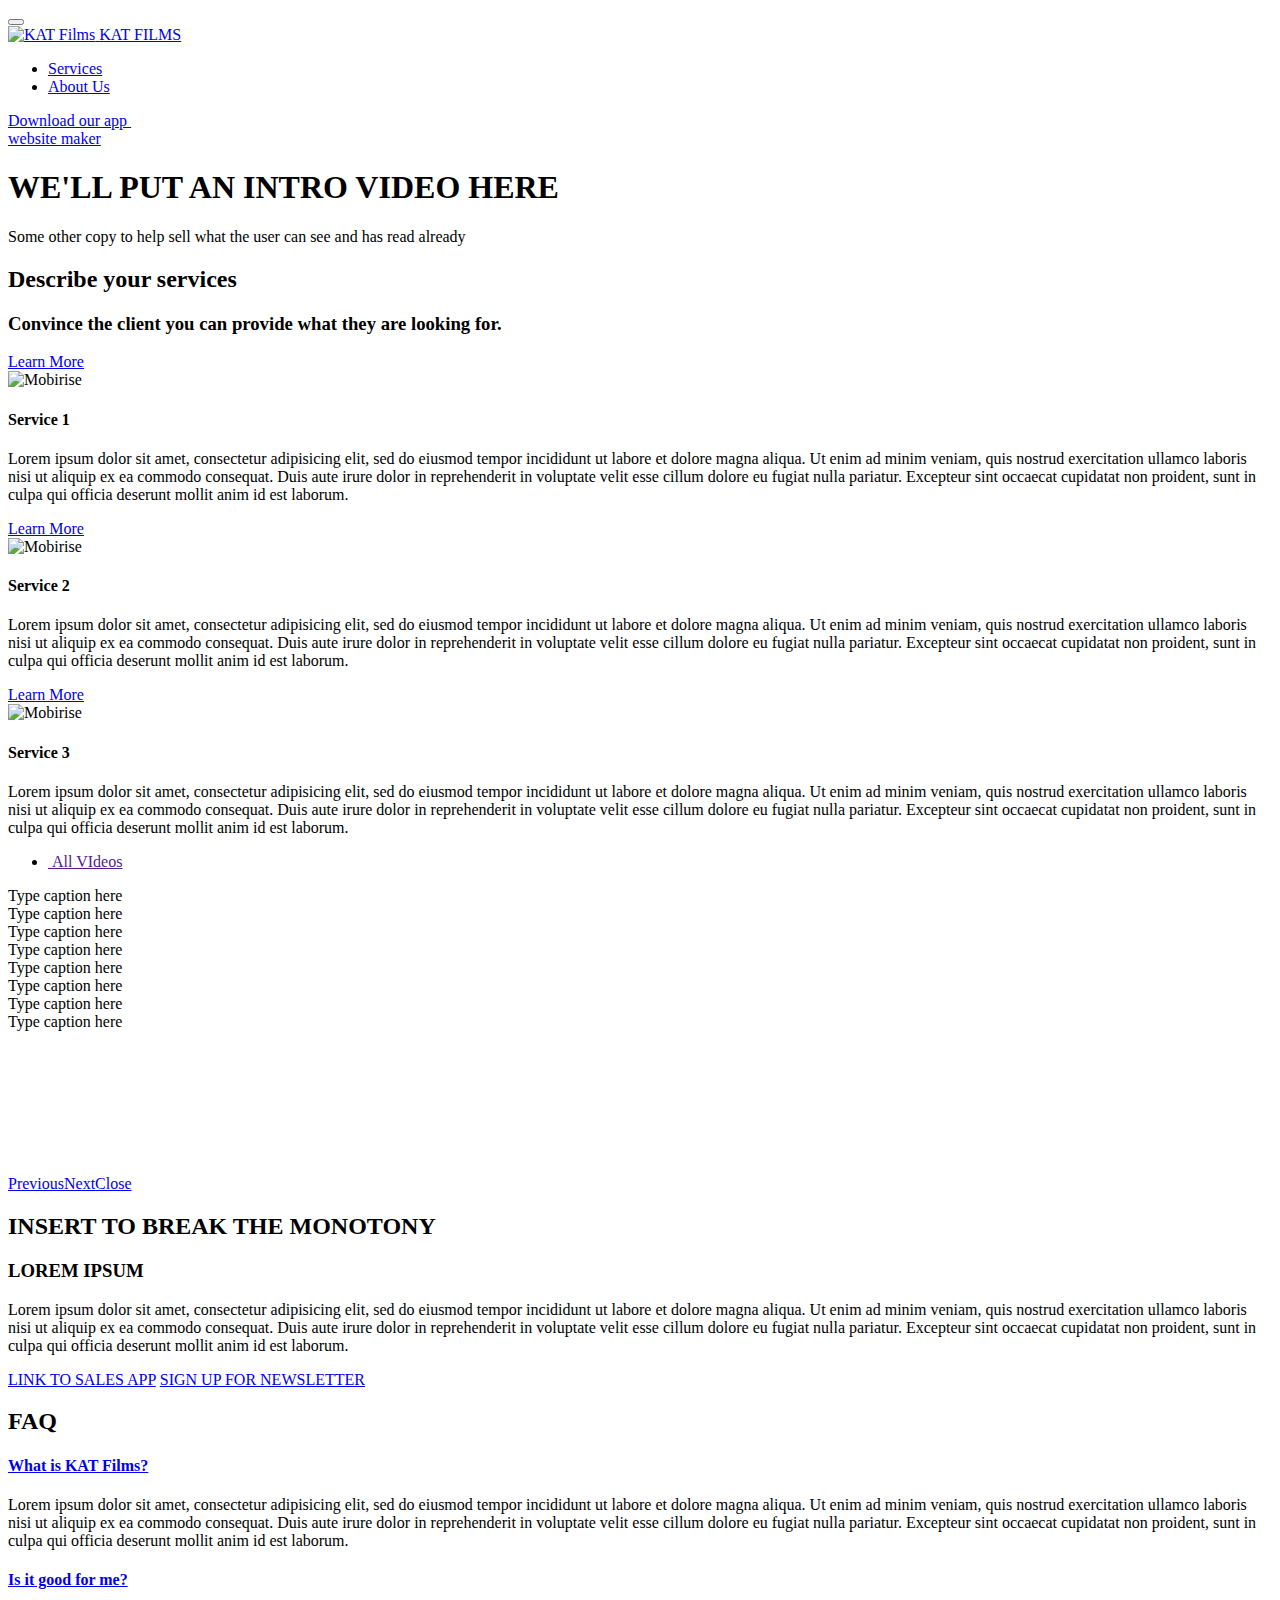
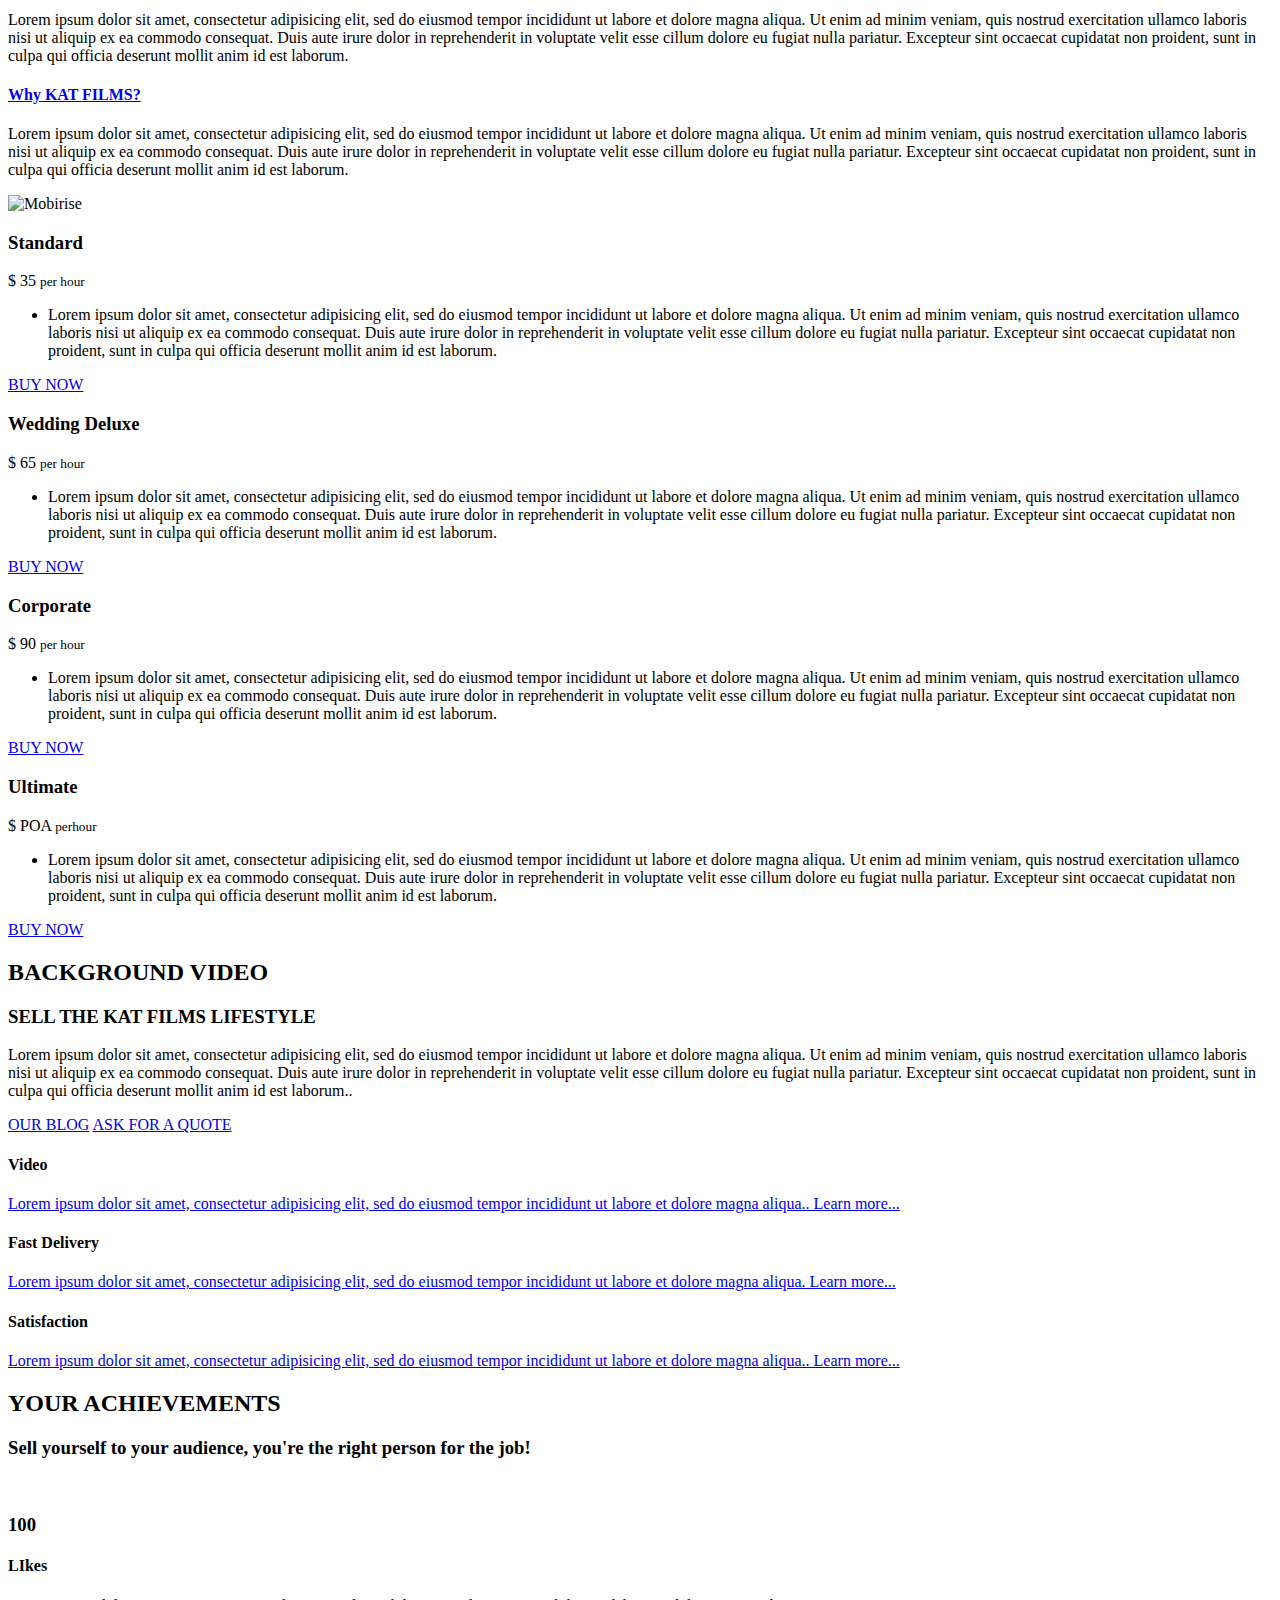
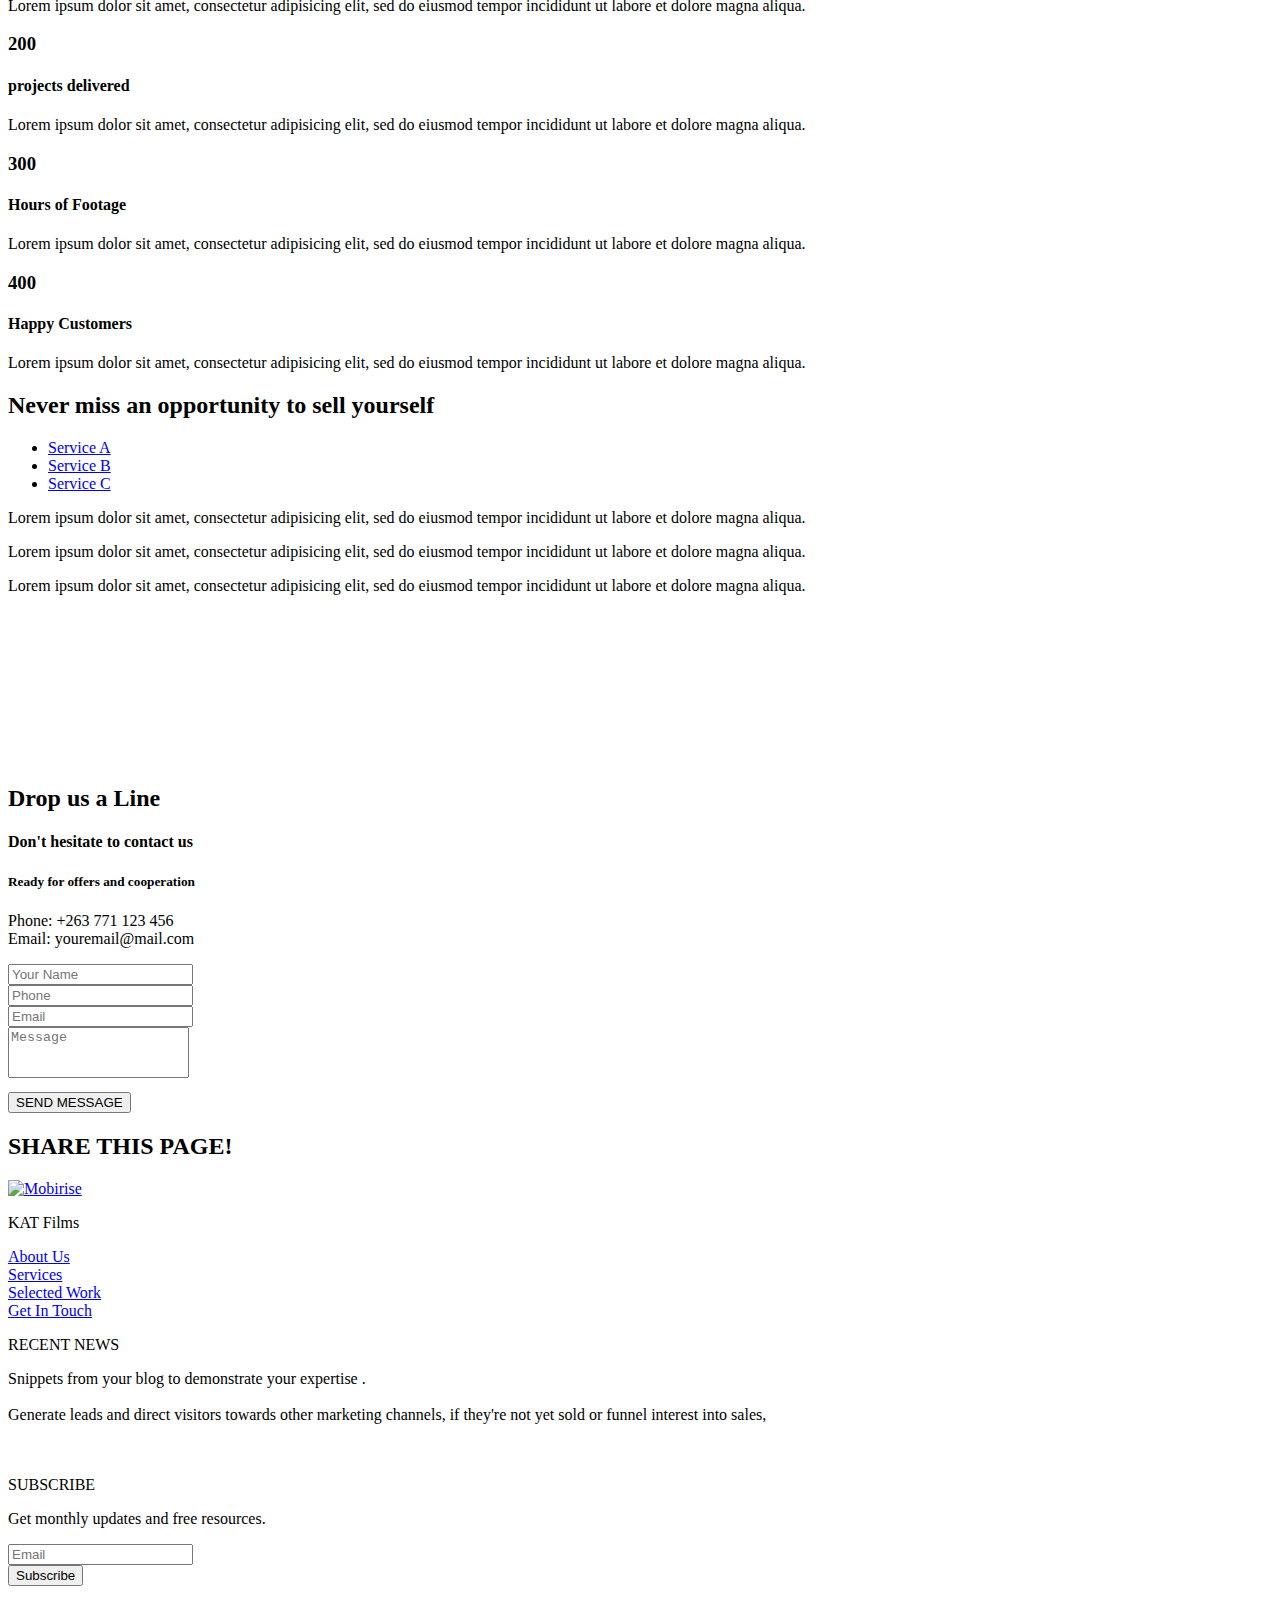
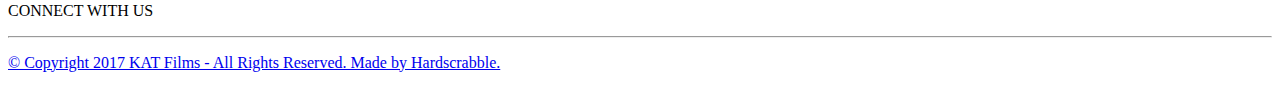
==== index.html @ 870e1f12 "base files, partial upload" ====
<!DOCTYPE html>
<html >
<head>
  <!-- Site made with Mobirise Website Builder v4.8.4, https://mobirise.com -->
  <meta charset="UTF-8">
  <meta http-equiv="X-UA-Compatible" content="IE=edge">
  <meta name="generator" content="Mobirise v4.8.4, mobirise.com">
  <meta name="viewport" content="width=device-width, initial-scale=1, minimum-scale=1">
  <link rel="shortcut icon" href="assets/images/kat-original-color-logo-only-104x104.png" type="image/x-icon">
  <meta name="description" content="">
  <title>Home</title>
  <link rel="stylesheet" href="assets/web/assets/mobirise-icons-bold/mobirise-icons-bold.css">
  <link rel="stylesheet" href="assets/web/assets/mobirise-icons/mobirise-icons.css">
  <link rel="stylesheet" href="assets/tether/tether.min.css">
  <link rel="stylesheet" href="assets/bootstrap/css/bootstrap.min.css">
  <link rel="stylesheet" href="assets/bootstrap/css/bootstrap-grid.min.css">
  <link rel="stylesheet" href="assets/bootstrap/css/bootstrap-reboot.min.css">
  <link rel="stylesheet" href="assets/dropdown/css/style.css">
  <link rel="stylesheet" href="assets/socicon/css/styles.css">
  <link rel="stylesheet" href="assets/theme/css/style.css">
  <link rel="stylesheet" href="assets/gallery/style.css">
  <link rel="stylesheet" href="assets/mobirise/css/mbr-additional.css" type="text/css">
  
  
  
</head>
<body>
  <section class="menu cid-qTkzRZLJNu" once="menu" id="menu1-0">

    

    <nav class="navbar navbar-expand beta-menu navbar-dropdown align-items-center navbar-fixed-top navbar-toggleable-sm bg-color transparent">
        <button class="navbar-toggler navbar-toggler-right" type="button" data-toggle="collapse" data-target="#navbarSupportedContent" aria-controls="navbarSupportedContent" aria-expanded="false" aria-label="Toggle navigation">
            <div class="hamburger">
                <span></span>
                <span></span>
                <span></span>
                <span></span>
            </div>
        </button>
        <div class="menu-logo">
            <div class="navbar-brand">
                <span class="navbar-logo">
                    <a href="http://hardscrabble.com">
                         <img src="assets/images/kat-original-color-logo-only-104x104.png" alt="KAT Films" title="KAT Films" style="height: 4.9rem;">
                    </a>
                </span>
                <span class="navbar-caption-wrap"><a class="navbar-caption text-white display-5" href="http://www.hardscrabble.co.zw">KAT FILMS</a></span>
            </div>
        </div>
        <div class="collapse navbar-collapse" id="navbarSupportedContent">
            <ul class="navbar-nav nav-dropdown" data-app-modern-menu="true"><li class="nav-item">
                    <a class="nav-link link text-white display-4" href="http://www.hardscrabble.co.zw">
                        <span class="mbri-home mbr-iconfont mbr-iconfont-btn"></span>
                        Services
                    </a>
                </li>
                <li class="nav-item">
                    <a class="nav-link link text-white display-4" href="http://www.hardscrabble.co.zw">
                        <span class="mbri-search mbr-iconfont mbr-iconfont-btn"></span>
                        About Us
                    </a>
                </li></ul>
            <div class="navbar-buttons mbr-section-btn"><a class="btn btn-sm btn-primary display-4" href="http://www.hardscrabble.co.zw">
                    <span class="mbri-save mbr-iconfont mbr-iconfont-btn "></span>Download our app&nbsp;</a></div>
        </div>
    </nav>
</section>

<section class="engine"><a href="https://mobirise.info/d">website maker</a></section><section class="header6 cid-r5VbTcV04p mbr-fullscreen" data-bg-video="https://www.youtube.com/watch?v=W6S_-Ba_5Mo" id="header6-9">

    

    <div class="mbr-overlay" style="opacity: 0.2; background-color: rgb(0, 0, 0);">
    </div>

    <div class="container">
        <div class="row justify-content-md-center">
            <div class="mbr-white col-md-10">
                <h1 class="mbr-section-title align-center mbr-bold pb-3 mbr-fonts-style display-1">WE'LL PUT AN INTRO VIDEO HERE</h1>
                <p class="mbr-text align-center pb-3 mbr-fonts-style display-5">Some other copy to help sell what the user can see and has read already</p>
                
            </div>
        </div>
    </div>

    <div class="mbr-arrow hidden-sm-down" aria-hidden="true">
        <a href="#next">
            <i class="mbri-down mbr-iconfont"></i>
        </a>
    </div>
</section>

<section class="features18 popup-btn-cards cid-r5Vcopaa2X" id="features18-e">

    

    
    <div class="container">
        <h2 class="mbr-section-title pb-3 align-center mbr-fonts-style display-2">Describe your services</h2>
        <h3 class="mbr-section-subtitle display-5 align-center mbr-fonts-style mbr-light">
            Convince the client you can provide what they are looking for.</h3>
        <div class="media-container-row pt-5 ">
            <div class="card p-3 col-12 col-md-6 col-lg-4">
                <div class="card-wrapper ">
                    <div class="card-img">
                        <div class="mbr-overlay"></div>
                        <div class="mbr-section-btn text-center"><a href="http://www.hardscrabble.co.zw" class="btn btn-primary display-4">Learn More</a></div>
                        <img src="assets/images/jez-timms-761-unsplash-676x451.jpg" alt="Mobirise" title="">
                    </div>
                    <div class="card-box">
                        <h4 class="card-title mbr-fonts-style display-7">
                            Service 1</h4>
                        <p class="mbr-text mbr-fonts-style align-left display-7">
                            Lorem ipsum dolor sit amet, consectetur adipisicing elit, sed do eiusmod tempor incididunt ut labore et dolore magna aliqua. Ut enim ad minim veniam, quis nostrud exercitation ullamco laboris nisi ut aliquip ex ea commodo consequat. Duis aute irure dolor in reprehenderit in voluptate velit esse cillum dolore eu fugiat nulla pariatur. Excepteur sint occaecat cupidatat non proident, sunt in culpa qui officia deserunt mollit anim id est laborum.</p>
                    </div>
                </div>
            </div>
            <div class="card p-3 col-12 col-md-6 col-lg-4">
                <div class="card-wrapper">
                    <div class="card-img">
                        <div class="mbr-overlay"></div>
                        <div class="mbr-section-btn text-center"><a href="http://www.hardscrabble.co.zw" class="btn btn-primary display-4">Learn More</a></div>
                        <img src="assets/images/ben-rosett-10611-unsplash-676x451.jpg" alt="Mobirise" title="">
                    </div>
                    <div class="card-box">
                        <h4 class="card-title mbr-fonts-style display-7">
                            Service 2</h4>
                        <p class="mbr-text mbr-fonts-style display-7">
                           Lorem ipsum dolor sit amet, consectetur adipisicing elit, sed do eiusmod tempor incididunt ut labore et dolore magna aliqua. Ut enim ad minim veniam, quis nostrud exercitation ullamco laboris nisi ut aliquip ex ea commodo consequat. Duis aute irure dolor in reprehenderit in voluptate velit esse cillum dolore eu fugiat nulla pariatur. Excepteur sint occaecat cupidatat non proident, sunt in culpa qui officia deserunt mollit anim id est laborum.
                        </p>
                    </div>
                </div>
            </div>

            <div class="card p-3 col-12 col-md-6 col-lg-4">
                <div class="card-wrapper">
                    <div class="card-img">
                        <div class="mbr-overlay"></div>
                        <div class="mbr-section-btn text-center"><a href="http://www.hardscrabble.co.zw" class="btn btn-primary display-4">Learn More</a></div>
                        <img src="assets/images/cindy-baffour-322723-unsplash-676x450.jpg" alt="Mobirise" title="">
                    </div>
                    <div class="card-box">
                        <h4 class="card-title mbr-fonts-style display-7">
                            Service 3</h4>
                        <p class="mbr-text mbr-fonts-style display-7">
                            Lorem ipsum dolor sit amet, consectetur adipisicing elit, sed do eiusmod tempor incididunt ut labore et dolore magna aliqua. Ut enim ad minim veniam, quis nostrud exercitation ullamco laboris nisi ut aliquip ex ea commodo consequat. Duis aute irure dolor in reprehenderit in voluptate velit esse cillum dolore eu fugiat nulla pariatur. Excepteur sint occaecat cupidatat non proident, sunt in culpa qui officia deserunt mollit anim id est laborum.
                        </p>
                    </div>
                </div>
            </div>

            
        </div>
    </div>
</section>

<section class="mbr-gallery mbr-slider-carousel cid-r5Vp2Q4XPH" id="gallery2-r">

    

    <div class="container">
        <div><!-- Filter --><div class="mbr-gallery-filter container gallery-filter-active"><ul buttons="0"><li class="mbr-gallery-filter-all"><a class="btn btn-md btn-primary-outline active display-7" href="">&nbsp;All VIdeos</a></li></ul></div><!-- Gallery --><div class="mbr-gallery-row"><div class="mbr-gallery-layout-default"><div><div><div class="mbr-gallery-item mbr-gallery-item--p2 video-slide" data-video-url="https://www.youtube.com/watch?v=W6S_-Ba_5Mo" data-tags="Awesome"><div href="#lb-gallery2-r" data-slide-to="0" data-toggle="modal"><div></div><img alt="" src="assets/images/preview.jpg"><span class="icon-video"></span><span class="mbr-gallery-title mbr-fonts-style display-7">Type caption here</span></div></div><div class="mbr-gallery-item mbr-gallery-item--p2 video-slide" data-video-url="https://www.youtube.com/watch?v=W6S_-Ba_5Mo" data-tags="Responsive"><div href="#lb-gallery2-r" data-slide-to="1" data-toggle="modal"><div></div><img alt="" src="assets/images/preview.jpg"><span class="icon-video"></span><span class="mbr-gallery-title mbr-fonts-style display-7">Type caption here</span></div></div><div class="mbr-gallery-item mbr-gallery-item--p2 video-slide" data-video-url="https://www.youtube.com/watch?v=W6S_-Ba_5Mo" data-tags="Creative"><div href="#lb-gallery2-r" data-slide-to="2" data-toggle="modal"><div></div><img alt="" src="assets/images/preview.jpg"><span class="icon-video"></span><span class="mbr-gallery-title mbr-fonts-style display-7">Type caption here</span></div></div><div class="mbr-gallery-item mbr-gallery-item--p2 video-slide" data-video-url="https://www.youtube.com/watch?v=W6S_-Ba_5Mo" data-tags="Animated"><div href="#lb-gallery2-r" data-slide-to="3" data-toggle="modal"><div></div><img alt="" src="assets/images/preview.jpg"><span class="icon-video"></span><span class="mbr-gallery-title mbr-fonts-style display-7">Type caption here</span></div></div><div class="mbr-gallery-item mbr-gallery-item--p2 video-slide" data-video-url="https://www.youtube.com/watch?v=W6S_-Ba_5Mo" data-tags="Awesome"><div href="#lb-gallery2-r" data-slide-to="4" data-toggle="modal"><div></div><img alt="" src="assets/images/preview.jpg"><span class="icon-video"></span><span class="mbr-gallery-title mbr-fonts-style display-7">Type caption here</span></div></div><div class="mbr-gallery-item mbr-gallery-item--p2 video-slide" data-video-url="https://www.youtube.com/watch?v=W6S_-Ba_5Mo" data-tags="Awesome"><div href="#lb-gallery2-r" data-slide-to="5" data-toggle="modal"><div></div><img alt="" src="assets/images/preview.jpg"><span class="icon-video"></span><span class="mbr-gallery-title mbr-fonts-style display-7">Type caption here</span></div></div><div class="mbr-gallery-item mbr-gallery-item--p2 video-slide" data-video-url="https://www.youtube.com/watch?v=W6S_-Ba_5Mo" data-tags="Responsive"><div href="#lb-gallery2-r" data-slide-to="6" data-toggle="modal"><div></div><img alt="" src="assets/images/preview.jpg"><span class="icon-video"></span><span class="mbr-gallery-title mbr-fonts-style display-7">Type caption here</span></div></div><div class="mbr-gallery-item mbr-gallery-item--p2 video-slide" data-video-url="https://www.youtube.com/watch?v=W6S_-Ba_5Mo" data-tags="Animated"><div href="#lb-gallery2-r" data-slide-to="7" data-toggle="modal"><div></div><img alt="" src="assets/images/preview.jpg"><span class="icon-video"></span><span class="mbr-gallery-title mbr-fonts-style display-7">Type caption here</span></div></div></div></div><div class="clearfix"></div></div></div><!-- Lightbox --><div data-app-prevent-settings="" class="mbr-slider modal fade carousel slide" tabindex="-1" data-keyboard="true" data-interval="false" id="lb-gallery2-r"><div class="modal-dialog"><div class="modal-content"><div class="modal-body"><div class="carousel-inner"><div class="carousel-item video-container"><img src="assets/images/gallery00.jpg" alt="" title=""></div><div class="carousel-item video-container"><img src="assets/images/gallery01.jpg" alt="" title=""></div><div class="carousel-item video-container"><img src="assets/images/gallery02.jpg" alt="" title=""></div><div class="carousel-item video-container"><img src="assets/images/gallery03.jpg" alt="" title=""></div><div class="carousel-item video-container"><img src="assets/images/gallery04.jpg" alt="" title=""></div><div class="carousel-item video-container"><img src="assets/images/gallery05.jpg" alt="" title=""></div><div class="carousel-item video-container"><img src="assets/images/gallery06.jpg" alt="" title=""></div><div class="carousel-item active video-container"><img src="assets/images/gallery07.jpg" alt="" title=""></div></div><a class="carousel-control carousel-control-prev" role="button" data-slide="prev" href="#lb-gallery2-r"><span class="mbri-left mbr-iconfont" aria-hidden="true"></span><span class="sr-only">Previous</span></a><a class="carousel-control carousel-control-next" role="button" data-slide="next" href="#lb-gallery2-r"><span class="mbri-right mbr-iconfont" aria-hidden="true"></span><span class="sr-only">Next</span></a><a class="close" href="#" role="button" data-dismiss="modal"><span class="sr-only">Close</span></a></div></div></div></div></div>
    </div>

</section>

<section class="mbr-section info3 cid-r5VcH3P6Km" id="info3-h">

    

    

    <div class="container">
        <div class="row justify-content-center">
            <div class="media-container-column title col-12 col-md-10">
                <h2 class="align-left mbr-bold mbr-white pb-3 mbr-fonts-style display-2">INSERT TO BREAK THE MONOTONY</h2>
                <h3 class="mbr-section-subtitle align-left mbr-light mbr-white pb-3 mbr-fonts-style display-5">
                    LOREM IPSUM</h3>
                <p class="mbr-text align-left mbr-white mbr-fonts-style display-7">
                    Lorem ipsum dolor sit amet, consectetur adipisicing elit, sed do eiusmod tempor incididunt ut labore et dolore magna aliqua. Ut enim ad minim veniam, quis nostrud exercitation ullamco laboris nisi ut aliquip ex ea commodo consequat. Duis aute irure dolor in reprehenderit in voluptate velit esse cillum dolore eu fugiat nulla pariatur. Excepteur sint occaecat cupidatat non proident, sunt in culpa qui officia deserunt mollit anim id est laborum.
                </p>
                <div class="mbr-section-btn align-left py-4"><a class="btn btn-primary display-4" href="http://www.hardscrabble.co.zw">LINK TO SALES APP</a>
                    <a class="btn btn-white-outline display-4" href="http://www.hardscrabble.co.zw">SIGN UP FOR NEWSLETTER</a></div>
            </div>
        </div>
    </div>
</section>

<section class="accordion2 cid-r5VhB5kAfY" id="accordion2-n">

    


    
    <div class="container">
        <div class="media-container-row pt-5">
            <div class="accordion-content">
                <h2 class="mbr-section-title align-center pb-3 mbr-fonts-style display-2">FAQ</h2>
                
                <div id="bootstrap-accordion_5" class="panel-group accordionStyles accordion pt-5 mt-3" role="tablist" aria-multiselectable="true">
                        <div class="card">
                            <div class="card-header" role="tab" id="headingOne">
                                <a role="button" class="collapsed panel-title text-black" data-toggle="collapse" data-core="" href="#collapse1_5" aria-expanded="false" aria-controls="collapse1">
                                    <h4 class="mbr-fonts-style display-5">
                                        <span class="sign mbr-iconfont mbri-arrow-down inactive"></span> What is KAT Films?
                                    </h4>
                                </a>
                            </div>
                            <div id="collapse1_5" class="panel-collapse noScroll collapse" role="tabpanel" aria-labelledby="headingOne" data-parent="#bootstrap-accordion_5">
                                <div class="panel-body p-4">
                                    <p class="mbr-fonts-style panel-text display-7">
                                       Lorem ipsum dolor sit amet, consectetur adipisicing elit, sed do eiusmod tempor incididunt ut labore et dolore magna aliqua. Ut enim ad minim veniam, quis nostrud exercitation ullamco laboris nisi ut aliquip ex ea commodo consequat. Duis aute irure dolor in reprehenderit in voluptate velit esse cillum dolore eu fugiat nulla pariatur. Excepteur sint occaecat cupidatat non proident, sunt in culpa qui officia deserunt mollit anim id est laborum.</p>
                                </div>
                            </div>
                        </div>
                
                        <div class="card">
                            <div class="card-header" role="tab" id="headingTwo">
                                <a role="button" class="collapsed panel-title text-black" data-toggle="collapse" data-core="" href="#collapse2_5" aria-expanded="false" aria-controls="collapse2">
                                    <h4 class="mbr-fonts-style mbr-fonts-style display-5">
                                        <span class="sign mbr-iconfont mbri-arrow-down inactive"></span> Is it good for me?
                                    </h4>
                                </a>
                                
                            </div>
                            <div id="collapse2_5" class="panel-collapse noScroll collapse" role="tabpanel" aria-labelledby="headingTwo" data-parent="#bootstrap-accordion_5">
                                <div class="panel-body p-4">
                                    <p class="mbr-fonts-style panel-text display-7">
                                       Lorem ipsum dolor sit amet, consectetur adipisicing elit, sed do eiusmod tempor incididunt ut labore et dolore magna aliqua. Ut enim ad minim veniam, quis nostrud exercitation ullamco laboris nisi ut aliquip ex ea commodo consequat. Duis aute irure dolor in reprehenderit in voluptate velit esse cillum dolore eu fugiat nulla pariatur. Excepteur sint occaecat cupidatat non proident, sunt in culpa qui officia deserunt mollit anim id est laborum.</p>
                                </div>
                            </div>
                        </div>
                
                        <div class="card">
                            <div class="card-header" role="tab" id="headingThree">
                                <a role="button" class="collapsed panel-title text-black" data-toggle="collapse" data-core="" href="#collapse3_5" aria-expanded="false" aria-controls="collapse3">
                                    <h4 class="mbr-fonts-style display-5">
                                        <span class="sign mbr-iconfont mbri-arrow-down inactive"></span> Why KAT FILMS?
                                    </h4>
                                </a>
                            </div>
                            <div id="collapse3_5" class="panel-collapse noScroll collapse" role="tabpanel" aria-labelledby="headingThree" data-parent="#bootstrap-accordion_5">
                                <div class="panel-body p-4">
                                    <p class="mbr-fonts-style panel-text display-7">Lorem ipsum dolor sit amet, consectetur adipisicing elit, sed do eiusmod tempor incididunt ut labore et dolore magna aliqua. Ut enim ad minim veniam, quis nostrud exercitation ullamco laboris nisi ut aliquip ex ea commodo consequat. Duis aute irure dolor in reprehenderit in voluptate velit esse cillum dolore eu fugiat nulla pariatur. Excepteur sint occaecat cupidatat non proident, sunt in culpa qui officia deserunt mollit anim id est laborum.</p>
                                </div>
                            </div>
                        </div>
                
                        
                
                        
                
                        
                </div>
            </div>
            <div class="mbr-figure" style="width: 105%;">
                    <img src="assets/images/jeremy-wong-weddings-626179-unsplash-1-1042x1563.jpg" alt="Mobirise" title="">
            </div>
        </div>
    </div>
</section>

<section class="cid-r5ViwPPObd" id="pricing-tables2-p">

    

    

    <div class="container">
        <div class="media-container-row">

            <div class="plan col-12 mx-2 my-2 justify-content-center col-lg-3">
                <div class="plan-header text-center pt-5">
                    <h3 class="plan-title mbr-fonts-style display-5">Standard</h3>
                    <div class="plan-price">
                        <span class="price-value mbr-fonts-style display-5">
                            $
                        </span>
                        <span class="price-figure mbr-fonts-style display-1">
                            35</span>
                        <small class="price-term mbr-fonts-style display-7">per hour</small>
                    </div>
                </div>
                <div class="plan-body">
                    <div class="plan-list align-center">
                        <ul class="list-group list-group-flush mbr-fonts-style display-7">
                            <li class="list-group-item">Lorem ipsum dolor sit amet, consectetur adipisicing elit, sed do eiusmod tempor incididunt ut labore et dolore magna aliqua. Ut enim ad minim veniam, quis nostrud exercitation ullamco laboris nisi ut aliquip ex ea commodo consequat. Duis aute irure dolor in reprehenderit in voluptate velit esse cillum dolore eu fugiat nulla pariatur. Excepteur sint occaecat cupidatat non proident, sunt in culpa qui officia deserunt mollit anim id est laborum.</li>
                        </ul>
                    </div>
                    <div class="mbr-section-btn text-center py-4 pb-5"><a href="http://www.hardscrabble.co.zw" class="btn btn-primary display-4">BUY NOW</a></div>
                </div>
            </div>

            <div class="plan col-12 mx-2 my-2 justify-content-center col-lg-3">
                <div class="plan-header text-center pt-5">
                    <h3 class="plan-title mbr-fonts-style display-5">
                        Wedding Deluxe</h3>
                    <div class="plan-price">
                        <span class="price-value mbr-fonts-style display-5">
                            $
                        </span>
                        <span class="price-figure mbr-fonts-style display-1">
                            65</span>
                        <small class="price-term mbr-fonts-style display-7">per hour</small>
                    </div>
                </div>
                <div class="plan-body">
                    <div class="plan-list align-center">
                        <ul class="list-group list-group-flush mbr-fonts-style display-7">
                            <li class="list-group-item">Lorem ipsum dolor sit amet, consectetur adipisicing elit, sed do eiusmod tempor incididunt ut labore et dolore magna aliqua. Ut enim ad minim veniam, quis nostrud exercitation ullamco laboris nisi ut aliquip ex ea commodo consequat. Duis aute irure dolor in reprehenderit in voluptate velit esse cillum dolore eu fugiat nulla pariatur. Excepteur sint occaecat cupidatat non proident, sunt in culpa qui officia deserunt mollit anim id est laborum.</li>
                        </ul>
                    </div>
                    <div class="mbr-section-btn text-center py-4 pb-5"><a href="http://www.hardscrabble.co.zw" class="btn btn-primary display-4">BUY NOW</a></div>
                </div>
            </div>

            <div class="plan col-12 mx-2 my-2 justify-content-center favorite col-lg-3">
                <div class="plan-header text-center pt-5">
                    <h3 class="plan-title mbr-fonts-style display-5">
                        Corporate</h3>
                    <div class="plan-price">
                        <span class="price-value mbr-fonts-style display-5">
                            $
                        </span>
                        <span class="price-figure mbr-fonts-style display-1">
                            90</span>
                        <small class="price-term mbr-fonts-style display-7">per hour</small>
                    </div>
                </div>
                <div class="plan-body">
                    <div class="plan-list align-center">
                        <ul class="list-group list-group-flush mbr-fonts-style display-7">
                            <li class="list-group-item">Lorem ipsum dolor sit amet, consectetur adipisicing elit, sed do eiusmod tempor incididunt ut labore et dolore magna aliqua. Ut enim ad minim veniam, quis nostrud exercitation ullamco laboris nisi ut aliquip ex ea commodo consequat. Duis aute irure dolor in reprehenderit in voluptate velit esse cillum dolore eu fugiat nulla pariatur. Excepteur sint occaecat cupidatat non proident, sunt in culpa qui officia deserunt mollit anim id est laborum.</li>
                        </ul>
                    </div>
                    <div class="mbr-section-btn text-center py-4 pb-5"><a href="http://www.hardscrabble.co.zw" class="btn btn-primary display-4">BUY NOW</a></div>
                </div>
            </div>

            <div class="plan col-12 mx-2 my-2 justify-content-center col-lg-3">
                <div class="plan-header text-center pt-5">
                    <h3 class="plan-title mbr-fonts-style display-5">
                        Ultimate
                    </h3>
                    <div class="plan-price">
                        <span class="price-value mbr-fonts-style display-5">
                            $
                        </span>
                        <span class="price-figure mbr-fonts-style display-1">
                            POA</span>
                        <small class="price-term mbr-fonts-style display-7">perhour</small>
                    </div>
                </div>
                <div class="plan-body">
                    <div class="plan-list align-center">
                        <ul class="list-group list-group-flush mbr-fonts-style display-7">
                            <li class="list-group-item">Lorem ipsum dolor sit amet, consectetur adipisicing elit, sed do eiusmod tempor incididunt ut labore et dolore magna aliqua. Ut enim ad minim veniam, quis nostrud exercitation ullamco laboris nisi ut aliquip ex ea commodo consequat. Duis aute irure dolor in reprehenderit in voluptate velit esse cillum dolore eu fugiat nulla pariatur. Excepteur sint occaecat cupidatat non proident, sunt in culpa qui officia deserunt mollit anim id est laborum.</li>
                        </ul>
                    </div>
                    <div class="mbr-section-btn text-center py-4 pb-5"><a href="http://www.hardscrabble.co.zw" class="btn btn-primary display-4">BUY NOW</a></div>
                </div>
            </div>

        </div>
    </div>
</section>

<section class="mbr-section info4 cid-r5VhMVsfQF" data-bg-video="http://www.youtube.com/watch?v=uNCr7NdOJgw" id="info4-o">

    

    
    <div class="container">
        <div class="justify-content-center row">
            <div class="media-container-column title col-12 col-md-10">
                <h2 class="align-right mbr-bold mbr-white pb-3 mbr-fonts-style display-2">
                    BACKGROUND VIDEO
                </h2>
                <h3 class="mbr-section-subtitle align-right mbr-light mbr-white pb-3 mbr-fonts-style display-5">
                    SELL THE KAT FILMS LIFESTYLE</h3>
                <p class="mbr-text align-right mbr-white mbr-fonts-style display-7">
                    Lorem ipsum dolor sit amet, consectetur adipisicing elit, sed do eiusmod tempor incididunt ut labore et dolore magna aliqua. Ut enim ad minim veniam, quis nostrud exercitation ullamco laboris nisi ut aliquip ex ea commodo consequat. Duis aute irure dolor in reprehenderit in voluptate velit esse cillum dolore eu fugiat nulla pariatur. Excepteur sint occaecat cupidatat non proident, sunt in culpa qui officia deserunt mollit anim id est laborum..
                </p>
                <div class="mbr-section-btn align-right py-4"><a class="btn btn-primary display-4" href="http://www.hardscrabble.co.zw">OUR BLOG</a>
                    <a class="btn btn-white-outline display-4" href="http://www.hardscrabble.co.zw">ASK FOR A QUOTE</a></div>
            </div>
        </div>
    </div>
</section>

<section class="features5 cid-r5VckdtqlN" id="features5-d">
    
    

    
    <div class="container">
        <div class="media-container-row">

            <div class="card p-3 col-12 col-md-6 col-lg-4">
                <div class="card-img pb-3">
                    <span class="mbr-iconfont mbri-video-play"></span>
                </div>
                <div class="card-box">
                    <h4 class="card-title py-3 mbr-fonts-style display-7">
                        Video</h4>
                    <p class="mbr-text mbr-fonts-style display-7"><a href="http://www.hardscrabble.co.zw">
                       Lorem ipsum dolor sit amet, consectetur adipisicing elit, sed do eiusmod tempor incididunt ut labore et dolore magna aliqua.. Learn more...
                    </a></p>
                </div>
            </div>

            <div class="card p-3 col-12 col-md-6 col-lg-4">
                <div class="card-img pb-3">
                    <span class="mbr-iconfont mbri-delivery"></span>
                </div>
                <div class="card-box">
                    <h4 class="card-title py-3 mbr-fonts-style display-7">
                        Fast Delivery</h4>
                    <p class="mbr-text mbr-fonts-style display-7"><a href="http://www.hardscrabble.co.zw">
                       Lorem ipsum dolor sit amet, consectetur adipisicing elit, sed do eiusmod tempor incididunt ut labore et dolore magna aliqua. Learn more...
                    </a></p>
                </div>
            </div>

            <div class="card p-3 col-12 col-md-6 col-lg-4">
                <div class="card-img pb-3">
                    <span class="mbr-iconfont mbrib-smile-face"></span>
                </div>
                <div class="card-box">
                    <h4 class="card-title py-3 mbr-fonts-style display-7">
                        Satisfaction</h4>
                    <p class="mbr-text mbr-fonts-style display-7"><a href="http://www.hardscrabble.co.zw">
                       Lorem ipsum dolor sit amet, consectetur adipisicing elit, sed do eiusmod tempor incididunt ut labore et dolore magna aliqua.. Learn more...
                    </a></p>
                </div>
            </div>

            
        </div>
    </div>
</section>

<section class="counters2 counters cid-r5Vcut10HY" id="counters2-f">

    

    

    <div class="container pt-4 mt-2">
        <div class="media-container-row">
            <div class="media-block" style="width: 50%;">
                <h2 class="mbr-section-title pb-3 align-left mbr-fonts-style display-2">
                    YOUR ACHIEVEMENTS</h2>
                <h3 class="mbr-section-subtitle pb-5 align-left mbr-fonts-style display-5">
                    Sell yourself to your audience, you're the right person for the job!</h3>
                <div class="mbr-figure">
                    <img src="assets/images/sweet-ice-cream-photography-90425-unsplash-1046x785.jpg" alt="" title="">
                </div>
            </div>
            <div class="cards-block">
                <div class="cards-container">
                    <div class="card px-3 align-left col-12 col-md-6">
                        <div class="panel-item p-3">
                            <div class="card-img pb-3">
                                <span class="mbr-iconfont pr-2 mbri-like"></span>
                                <h3 class="count py-3 mbr-fonts-style display-2">
                                    100
                                </h3>
                            </div>
                            <div class="card-text">
                                <h4 class="mbr-content-title mbr-bold mbr-fonts-style display-7">
                                    LIkes</h4>
                                <p class="mbr-content-text mbr-fonts-style display-7">
                                    Lorem ipsum dolor sit amet, consectetur adipisicing elit, sed do eiusmod tempor incididunt ut labore et dolore magna aliqua.</p>
                            </div>
                        </div>
                    </div>
                    <div class="card px-3 align-left col-12 col-md-6">
                        <div class="panel-item p-3">
                            <div class="card-img pb-3">
                                <span class="mbr-iconfont pr-2 mbri-shopping-bag"></span>
                                <h3 class="count py-3 mbr-fonts-style display-2">
                                    200
                                </h3>
                            </div>
                            <div class="card-text">
                                <h4 class="mbr-content-title mbr-bold mbr-fonts-style display-7">
                                    projects delivered</h4>
                                <p class="mbr-content-text mbr-fonts-style display-7">
                                    Lorem ipsum dolor sit amet, consectetur adipisicing elit, sed do eiusmod tempor incididunt ut labore et dolore magna aliqua.
                                </p>
                            </div>
                        </div>
                    </div>
                    <div class="card px-3 align-left col-12 col-md-6">
                        <div class="panel-item p-3">
                            <div class="card-img pb-3">
                                <span class="mbr-iconfont pr-2 mbri-photos"></span>
                                <h3 class="count py-3 mbr-fonts-style display-2">
                                    300
                                </h3>
                            </div>
                            <div class="card-text">
                                <h4 class="mbr-content-title mbr-bold mbr-fonts-style display-7">
                                    Hours of Footage</h4>
                                <p class="mbr-content-text mbr-fonts-style display-7">
                                        Lorem ipsum dolor sit amet, consectetur adipisicing elit, sed do eiusmod tempor incididunt ut labore et dolore magna aliqua. 
                                </p>
                            </div>
                        </div>
                    </div>
                    <div class="card px-3 align-left col-12 col-md-6">
                        <div class="panel-item p-3">
                            <div class="card-img pb-3">
                                <span class="mbr-iconfont pr-2 mbri-smile-face"></span>
                                <h3 class="count py-3 mbr-fonts-style display-2">
                                    400
                                </h3>
                            </div>
                            <div class="card-texts">
                                <h4 class="mbr-content-title mbr-bold mbr-fonts-style display-7">
                                    Happy Customers</h4>
                                <p class="mbr-content-text mbr-fonts-style display-7">Lorem ipsum dolor sit amet, consectetur adipisicing elit, sed do eiusmod tempor incididunt ut labore et dolore magna aliqua.
                                </p>
                            </div>
                        </div>
                    </div>
                </div>
            </div>
        </div>
    </div>
</section>

<section class="tabs1 cid-r5VcD2Ytgc mbr-parallax-background" id="tabs1-g">

    

    
    <div class="container">
        <h2 class="mbr-white align-center pb-5 mbr-fonts-style mbr-bold display-2">
            Never miss an opportunity to sell yourself</h2>
        <div class="media-container-row">
            <div class="col-12 col-md-8">
                <ul class="nav nav-tabs" role="tablist">
                    <li class="nav-item"><a class="nav-link mbr-fonts-style show active display-7" role="tab" data-toggle="tab" href="#tabs1-g_tab0" aria-selected="true">Service A</a></li>
                    <li class="nav-item"><a class="nav-link mbr-fonts-style show active display-7" role="tab" data-toggle="tab" href="#tabs1-g_tab1" aria-selected="true">
                            Service B</a></li>
                    <li class="nav-item"><a class="nav-link mbr-fonts-style show active display-7" role="tab" data-toggle="tab" href="#tabs1-g_tab2" aria-selected="true">
                            Service C</a></li>
                    
                    
                    
                </ul>
                <div class="tab-content">
                    <div id="tab1" class="tab-pane in active" role="tabpanel">
                        <div class="row">
                            <div class="col-md-12">
                                <p class="mbr-text py-5 mbr-fonts-style display-7">
                                    Lorem ipsum dolor sit amet, consectetur adipisicing elit, sed do eiusmod tempor incididunt ut labore et dolore magna aliqua.</p>
                            </div>
                        </div>
                    </div>
                    <div id="tab2" class="tab-pane" role="tabpanel">
                        <div class="row">
                            <div class="col-md-12">
                                <p class="mbr-text py-5 mbr-fonts-style display-7">
                                    Lorem ipsum dolor sit amet, consectetur adipisicing elit, sed do eiusmod tempor incididunt ut labore et dolore magna aliqua.
                                </p>
                            </div>
                        </div>
                    </div>
                    <div id="tab3" class="tab-pane" role="tabpanel">
                        <div class="row">
                            <div class="col-md-12">
                                <p class="mbr-text py-5 mbr-fonts-style display-7">
                                    Lorem ipsum dolor sit amet, consectetur adipisicing elit, sed do eiusmod tempor incididunt ut labore et dolore magna aliqua.</p>
                            </div>
                        </div>
                    </div>
                    
                    
                    
                </div>
            </div>
        </div>
    </div>
</section>

<section class="mbr-section form4 cid-r5VcJJKhXo" id="form4-i">

    

    
    <div class="container">
        <div class="row">
            <div class="col-md-6">
                <div class="google-map"><iframe frameborder="0" style="border:0" src="https://www.google.com/maps/embed/v1/place?key=AIzaSyA0Dx_boXQiwvdz8sJHoYeZNVTdoWONYkU&amp;q=place_id:ChIJJ9IODD2lMRkR7JSYC-L2u88" allowfullscreen=""></iframe></div>
            </div>
            <div class="col-md-6">
                <h2 class="pb-3 align-left mbr-fonts-style display-2">
                    Drop us a Line
                </h2>
                <div>
                    <div class="icon-block pb-3">
                        <span class="icon-block__icon">
                            <span class="mbri-letter mbr-iconfont"></span>
                        </span>
                        <h4 class="icon-block__title align-left mbr-fonts-style display-5">
                            Don't hesitate to contact us
                        </h4>
                    </div>
                    <div class="icon-contacts pb-3">
                        <h5 class="align-left mbr-fonts-style display-7">
                            Ready for offers and cooperation
                        </h5>
                        <p class="mbr-text align-left mbr-fonts-style display-7">
                            Phone: +263 771 123 456&nbsp;<br>
                            Email: youremail@mail.com
                        </p>
                    </div>
                </div>
                <div data-form-type="formoid">
                    <div data-form-alert="" hidden="">Thanks for filling out the form!</div>
                    <form class="block mbr-form" action="https://mobirise.com/" method="post" data-form-title="Mobirise Form"><input type="hidden" name="email" data-form-email="true" value="31W+c+bBjZSY9FNGoxaA3mTEbc6HlZy1YjgLN6cSjt4u0veLmRj9OD/x5PRraf3zXdknNwAciJ3Ya9uUCULgIpcDIJbWiS52LhMoB8UzJskUNJc0NT3QHlGmCI8s+UYb">
                        <div class="row">
                            <div class="col-md-6 multi-horizontal" data-for="name">
                                <input type="text" class="form-control input" name="name" data-form-field="Name" placeholder="Your Name" required="" id="name-form4-i">
                            </div>
                            <div class="col-md-6 multi-horizontal" data-for="phone">
                                <input type="text" class="form-control input" name="phone" data-form-field="Phone" placeholder="Phone" required="" id="phone-form4-i">
                            </div>
                            <div class="col-md-12" data-for="email">
                                <input type="text" class="form-control input" name="email" data-form-field="Email" placeholder="Email" required="" id="email-form4-i">
                            </div>
                            <div class="col-md-12" data-for="message">
                                <textarea class="form-control input" name="message" rows="3" data-form-field="Message" placeholder="Message" style="resize:none" id="message-form4-i"></textarea>
                            </div>
                            <div class="input-group-btn col-md-12" style="margin-top: 10px;"><button href="" type="submit" class="btn btn-primary btn-form display-4">SEND MESSAGE</button></div>
                        </div>
                    </form>
                </div>
            </div>
        </div>
    </div>
</section>

<section class="cid-r5VcMwzScz" id="social-buttons3-j">
    
    

    

    <div class="container">
        <div class="media-container-row">
            <div class="col-md-8 align-center">
                <h2 class="pb-3 mbr-section-title mbr-fonts-style display-2">
                    SHARE THIS PAGE!
                </h2>
                <div>
                    <div class="mbr-social-likes">
                        <span class="btn btn-social socicon-bg-facebook facebook mx-2" title="Share link on Facebook">
                            <i class="socicon socicon-facebook"></i>
                        </span>
                        <span class="btn btn-social twitter socicon-bg-twitter mx-2" title="Share link on Twitter">
                            <i class="socicon socicon-twitter"></i>
                        </span>
                        <span class="btn btn-social plusone socicon-bg-googleplus mx-2" title="Share link on Google+">
                            <i class="socicon socicon-googleplus"></i>
                        </span>
                        <span class="btn btn-social vkontakte socicon-bg-vkontakte mx-2" title="Share link on VKontakte">
                            <i class="socicon socicon-vkontakte"></i>
                        </span>
                        <span class="btn btn-social odnoklassniki socicon-bg-odnoklassniki mx-2" title="Share link on Odnoklassniki">
                            <i class="socicon socicon-odnoklassniki"></i>
                        </span>
                        <span class="btn btn-social pinterest socicon-bg-pinterest mx-2" title="Share link on Pinterest">
                            <i class="socicon socicon-pinterest"></i>
                        </span>
                        <span class="btn btn-social mailru socicon-bg-mail mx-2" title="Share link on Mailru">
                            <i class="socicon socicon-mail"></i>
                        </span>
                    </div>
                </div>
            </div>
        </div>
    </div>
</section>

<section class="footer4 cid-r5VcSXXNmQ" id="footer4-k">

    

    

    <div class="container">
        <div class="media-container-row content mbr-white">
            <div class="col-md-3 col-sm-4">
                <div class="mb-3 img-logo">
                    <a href="http://www.hardscrabble.co.zw">
                        <img src="assets/images/logo2.png" alt="Mobirise" title="">
                    </a>
                </div>
                <p class="mb-3 mbr-fonts-style foot-title display-7">
                    KAT Films</p>
                <p class="mbr-text mbr-fonts-style mbr-links-column display-7">
                    <a href="#" class="text-white">About Us</a>
                    <br><a href="#" class="text-white">Services</a>
                    <br><a href="#" class="text-white">Selected Work</a>
                    <br><a href="#" class="text-white">Get In Touch</a>
                </p>
            </div>
            <div class="col-md-4 col-sm-8">
                <p class="mb-4 foot-title mbr-fonts-style display-7">
                    RECENT NEWS
                </p>
                <p class="mbr-text mbr-fonts-style foot-text display-7">
                    Snippets from your blog to demonstrate your expertise .<br><br>Generate leads and direct visitors towards other marketing channels, if they're not yet sold or funnel interest into sales, &nbsp; &nbsp; &nbsp; &nbsp; &nbsp; &nbsp; &nbsp; &nbsp; &nbsp;<br>
                    <br><br></p>
            </div>
            <div class="col-md-4 offset-md-1 col-sm-12">
                <p class="mb-4 foot-title mbr-fonts-style display-7">
                    SUBSCRIBE
                </p>
                <p class="mbr-text mbr-fonts-style form-text display-7">
                    Get monthly updates and free resources.
                </p>
                <div class="media-container-column" data-form-type="formoid">
                    <div data-form-alert="" hidden="" class="align-center">
                        Thanks for filling out the form!
                    </div>

                    <form class="form-inline" action="https://mobirise.com/" method="post" data-form-title="Mobirise Form">
                        <input type="hidden" value="2F0WPSnRIpjQaWF5n+VOX36YPska2oYzJl6RyOmbKPqK0q9xWoLHrbNlYc9KnHyOaiD40yXyv7+800IPCcoPqIDWHykgj5U7AahAqIKYnm4xabn/U1K1UfUpmU2+hIIM" data-form-email="true">
                        <div class="form-group">
                            <input type="email" class="form-control input-sm input-inverse my-2" name="email" required="" data-form-field="Email" placeholder="Email" id="email-footer4-k">
                        </div>
                        <div class="input-group-btn m-2"><button href="" class="btn btn-primary display-4" type="submit" role="button">Subscribe</button></div>
                    </form>
                </div>
                <p class="mb-4 mbr-fonts-style foot-title display-7">
                    CONNECT WITH US
                </p>
                <div class="social-list pl-0 mb-0">
                        <div class="soc-item">
                            <a href="https://twitter.com" target="_blank">
                                <span class="mbr-iconfont mbr-iconfont-social socicon-twitter socicon" style="color: rgb(85, 180, 212);"></span>
                            </a>
                        </div>
                        <div class="soc-item">
                            <a href="https://www.facebook.com" target="_blank">
                                <span class="mbr-iconfont mbr-iconfont-social socicon-facebook socicon" style="color: rgb(193, 193, 193);"></span>
                            </a>
                        </div>
                        <div class="soc-item">
                            <a href="https://www.youtube.com" target="_blank">
                                <span class="mbr-iconfont mbr-iconfont-social socicon-youtube socicon"></span>
                            </a>
                        </div>
                        <div class="soc-item">
                            <a href="https://instagram.com" target="_blank">
                                <span class="mbr-iconfont mbr-iconfont-social socicon-instagram socicon"></span>
                            </a>
                        </div>
                        <div class="soc-item">
                            <a href="https://plus.google.com" target="_blank">
                                <span class="mbr-iconfont mbr-iconfont-social socicon-googleplus socicon"></span>
                            </a>
                        </div>
                        <div class="soc-item">
                            <a href="https://www.behance.net" target="_blank">
                                <span class="mbr-iconfont mbr-iconfont-social socicon-behance socicon"></span>
                            </a>
                        </div>
                </div>
            </div>
        </div>
        <div class="footer-lower">
            <div class="media-container-row">
                <div class="col-sm-12">
                    <hr>
                </div>
            </div>
            <div class="media-container-row mbr-white">
                <div class="col-sm-12 copyright">
                    <p class="mbr-text mbr-fonts-style display-4"><a href="http://www.hardscrabble.co.zw">
                        © Copyright 2017 KAT Films - All Rights Reserved. Made by Hardscrabble.</a></p>
                </div>
            </div>
        </div>
    </div>
</section>


  <script src="assets/web/assets/jquery/jquery.min.js"></script>
  <script src="assets/popper/popper.min.js"></script>
  <script src="assets/tether/tether.min.js"></script>
  <script src="assets/bootstrap/js/bootstrap.min.js"></script>
  <script src="assets/dropdown/js/script.min.js"></script>
  <script src="assets/touchswipe/jquery.touch-swipe.min.js"></script>
  <script src="assets/ytplayer/jquery.mb.ytplayer.min.js"></script>
  <script src="assets/vimeoplayer/jquery.mb.vimeo_player.js"></script>
  <script src="assets/mbr-popup-btns/mbr-popup-btns.js"></script>
  <script src="assets/masonry/masonry.pkgd.min.js"></script>
  <script src="assets/imagesloaded/imagesloaded.pkgd.min.js"></script>
  <script src="assets/bootstrapcarouselswipe/bootstrap-carousel-swipe.js"></script>
  <script src="assets/smoothscroll/smooth-scroll.js"></script>
  <script src="assets/mbr-switch-arrow/mbr-switch-arrow.js"></script>
  <script src="assets/viewportchecker/jquery.viewportchecker.js"></script>
  <script src="assets/mbr-tabs/mbr-tabs.js"></script>
  <script src="assets/parallax/jarallax.min.js"></script>
  <script src="assets/sociallikes/social-likes.js"></script>
  <script src="assets/theme/js/script.js"></script>
  <script src="assets/slidervideo/script.js"></script>
  <script src="assets/gallery/player.min.js"></script>
  <script src="assets/gallery/script.js"></script>
  <script src="assets/formoid/formoid.min.js"></script>
  
  
 <div id="scrollToTop" class="scrollToTop mbr-arrow-up"><a style="text-align: center;"><i></i></a></div>
  </body>
</html>
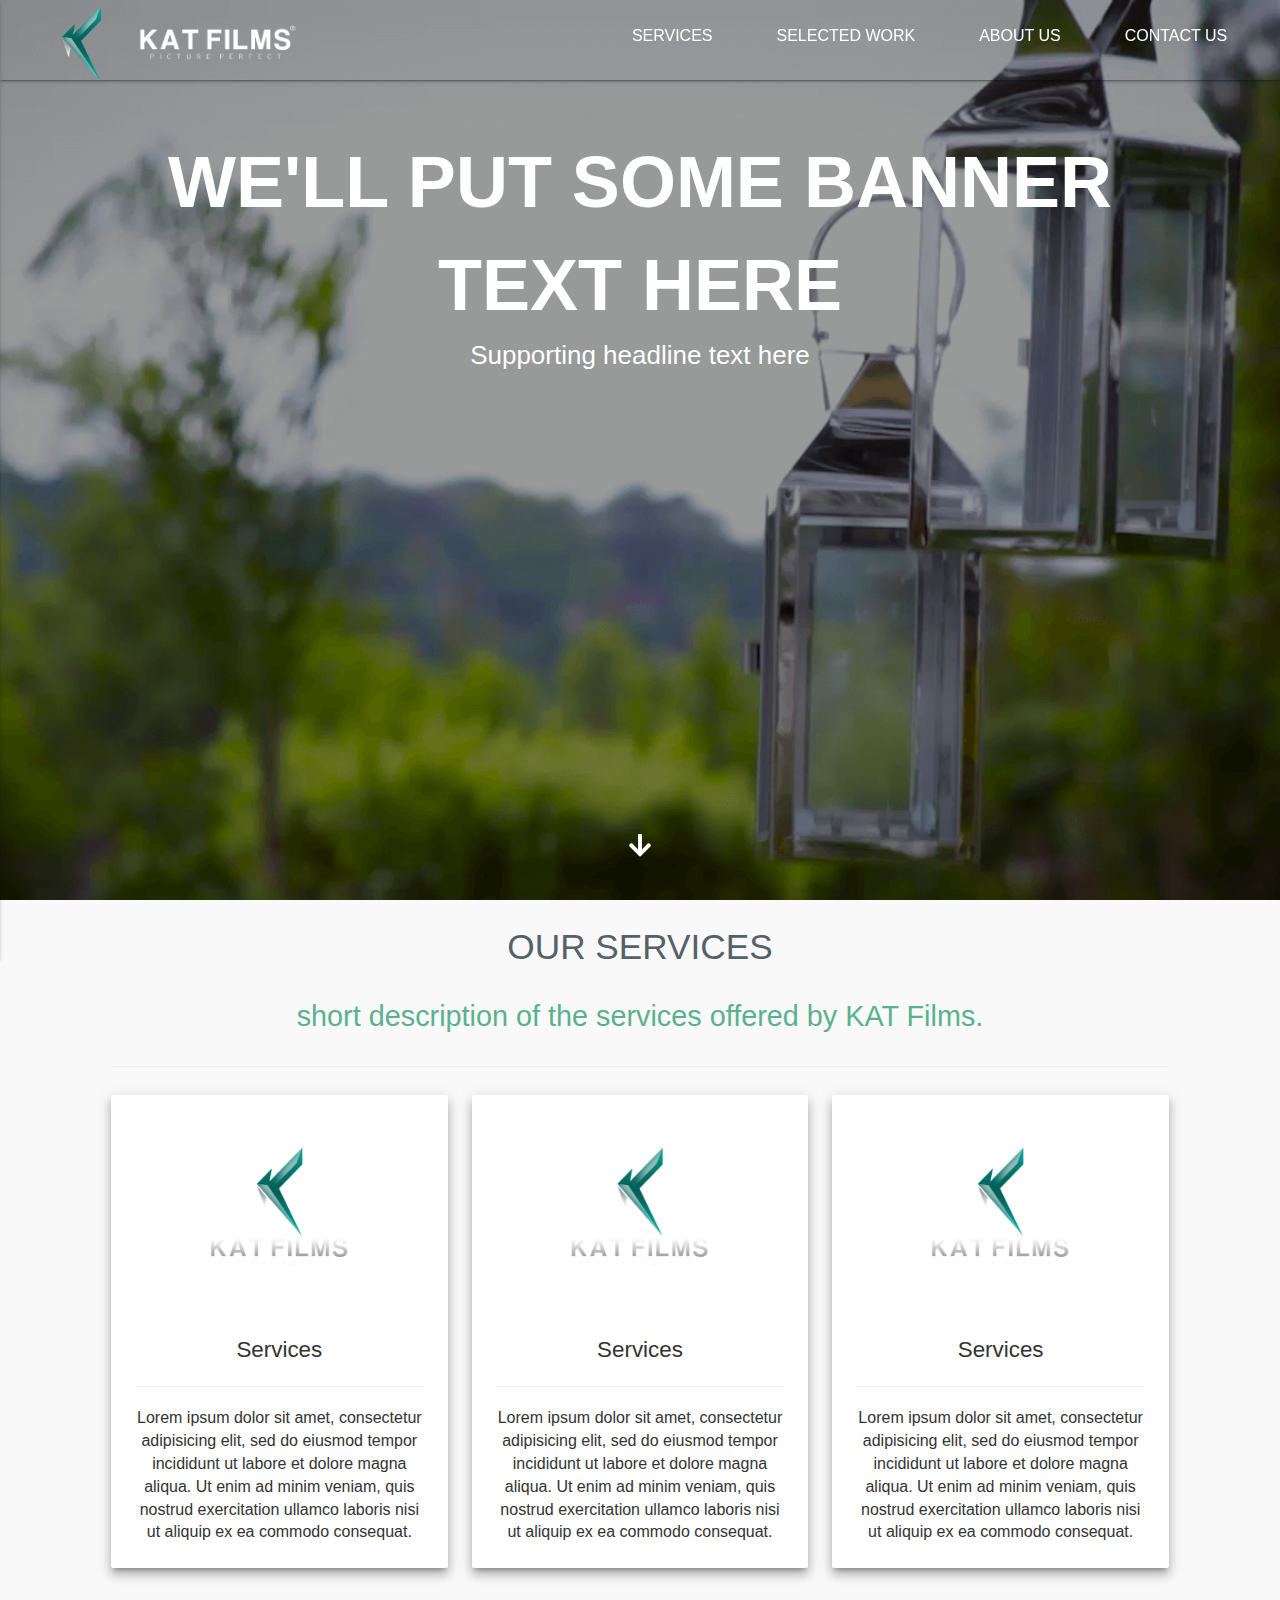
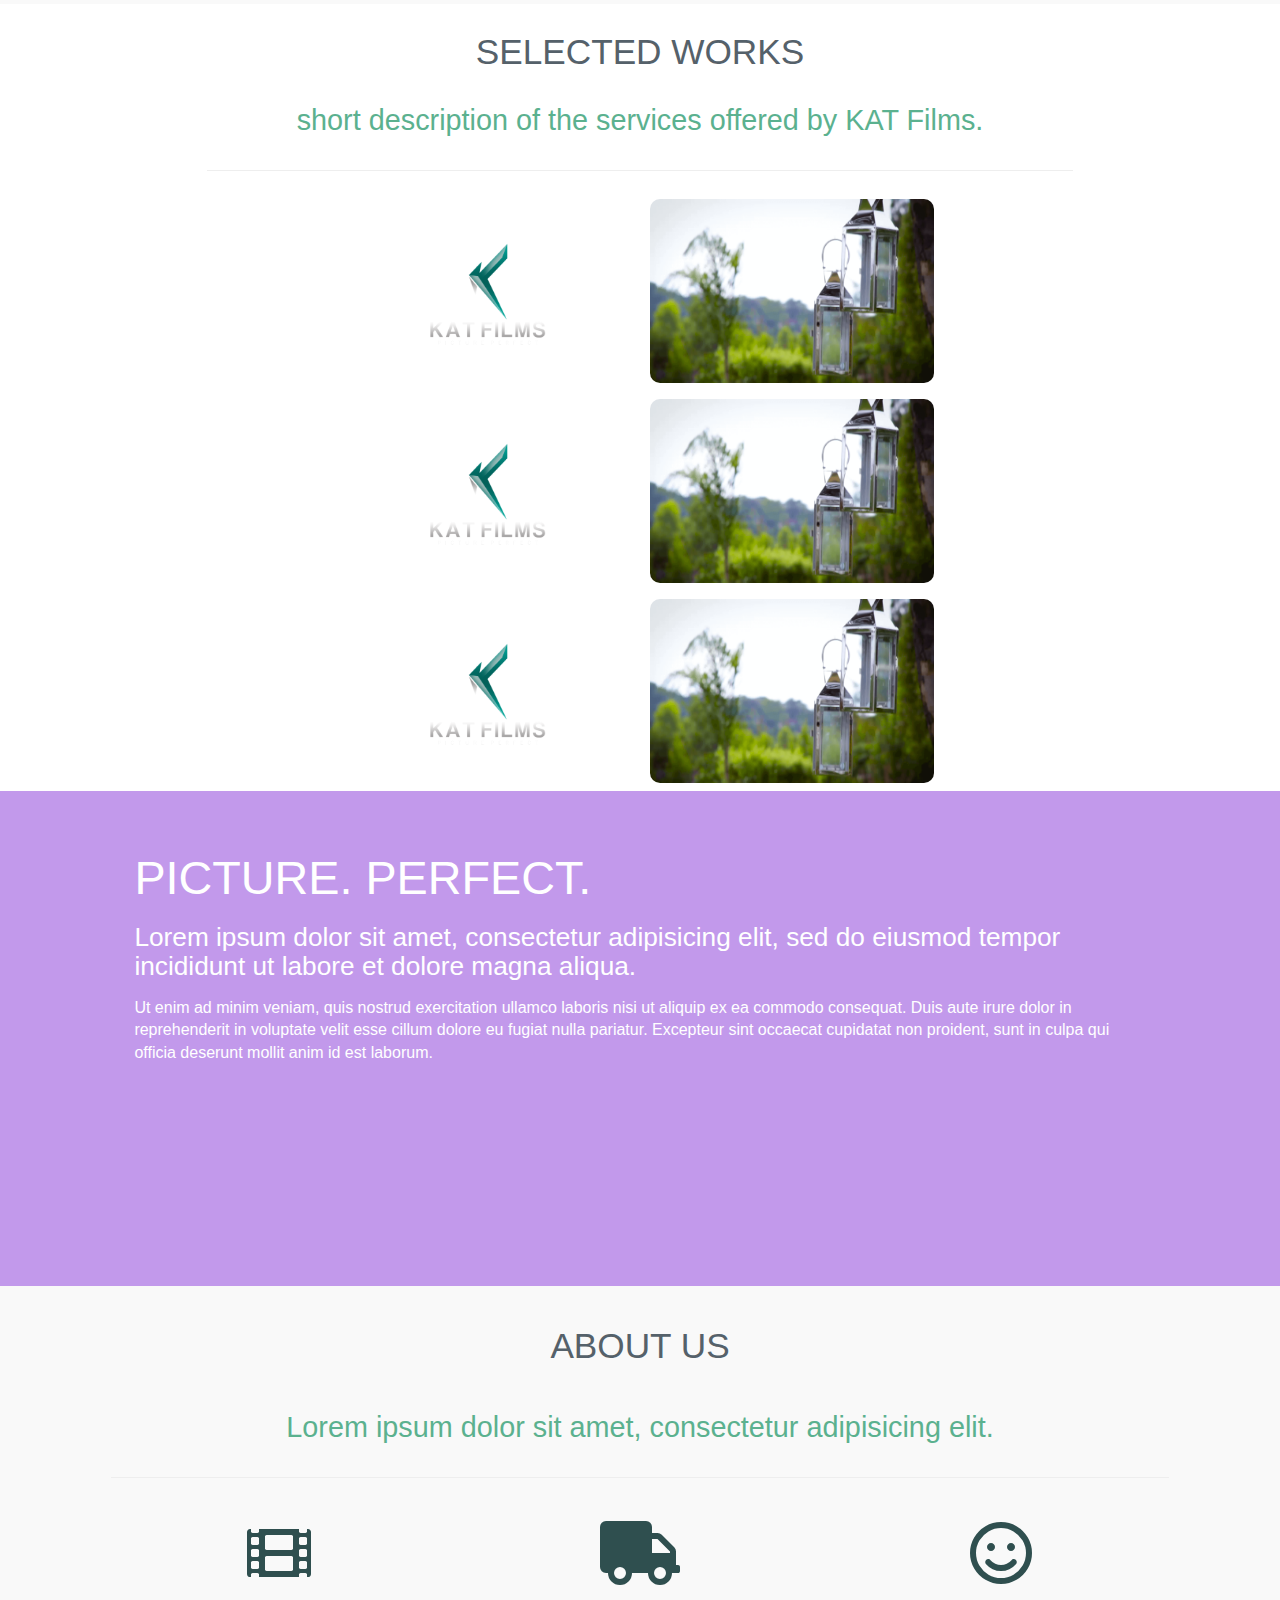
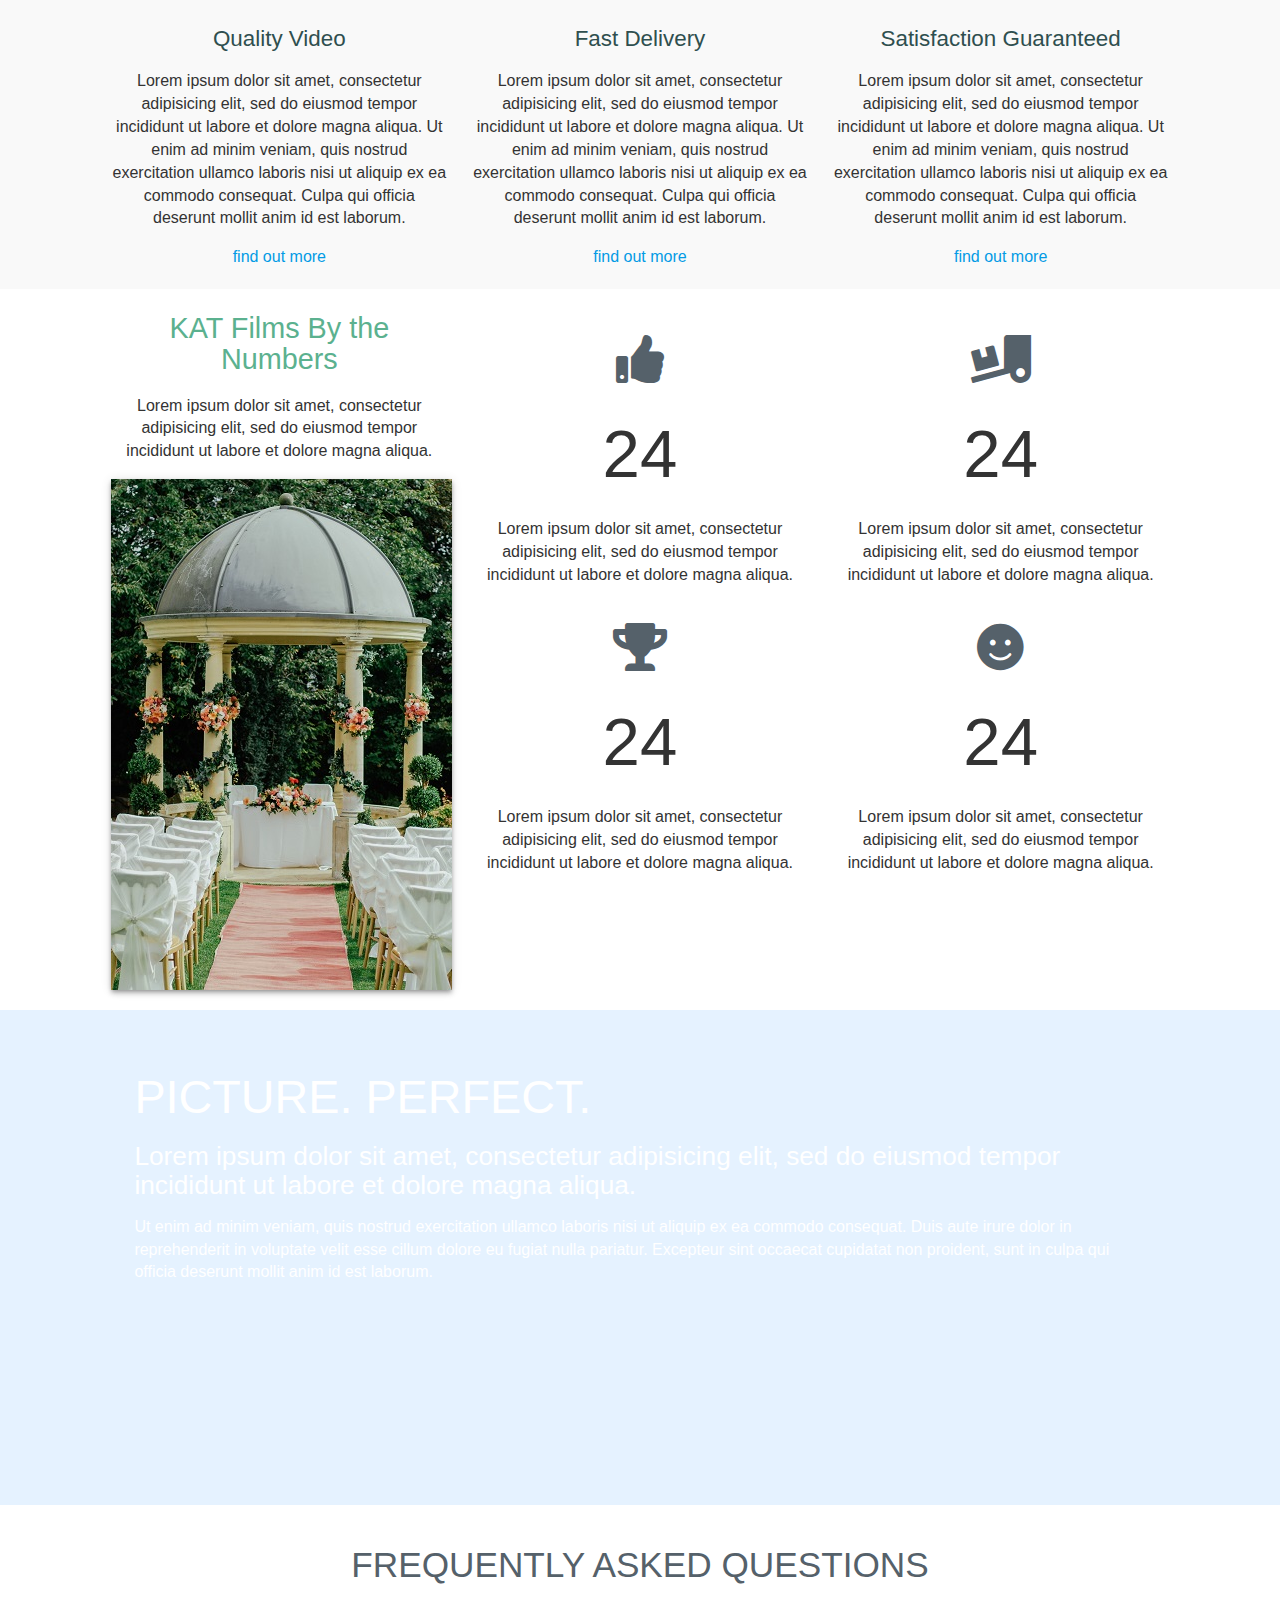
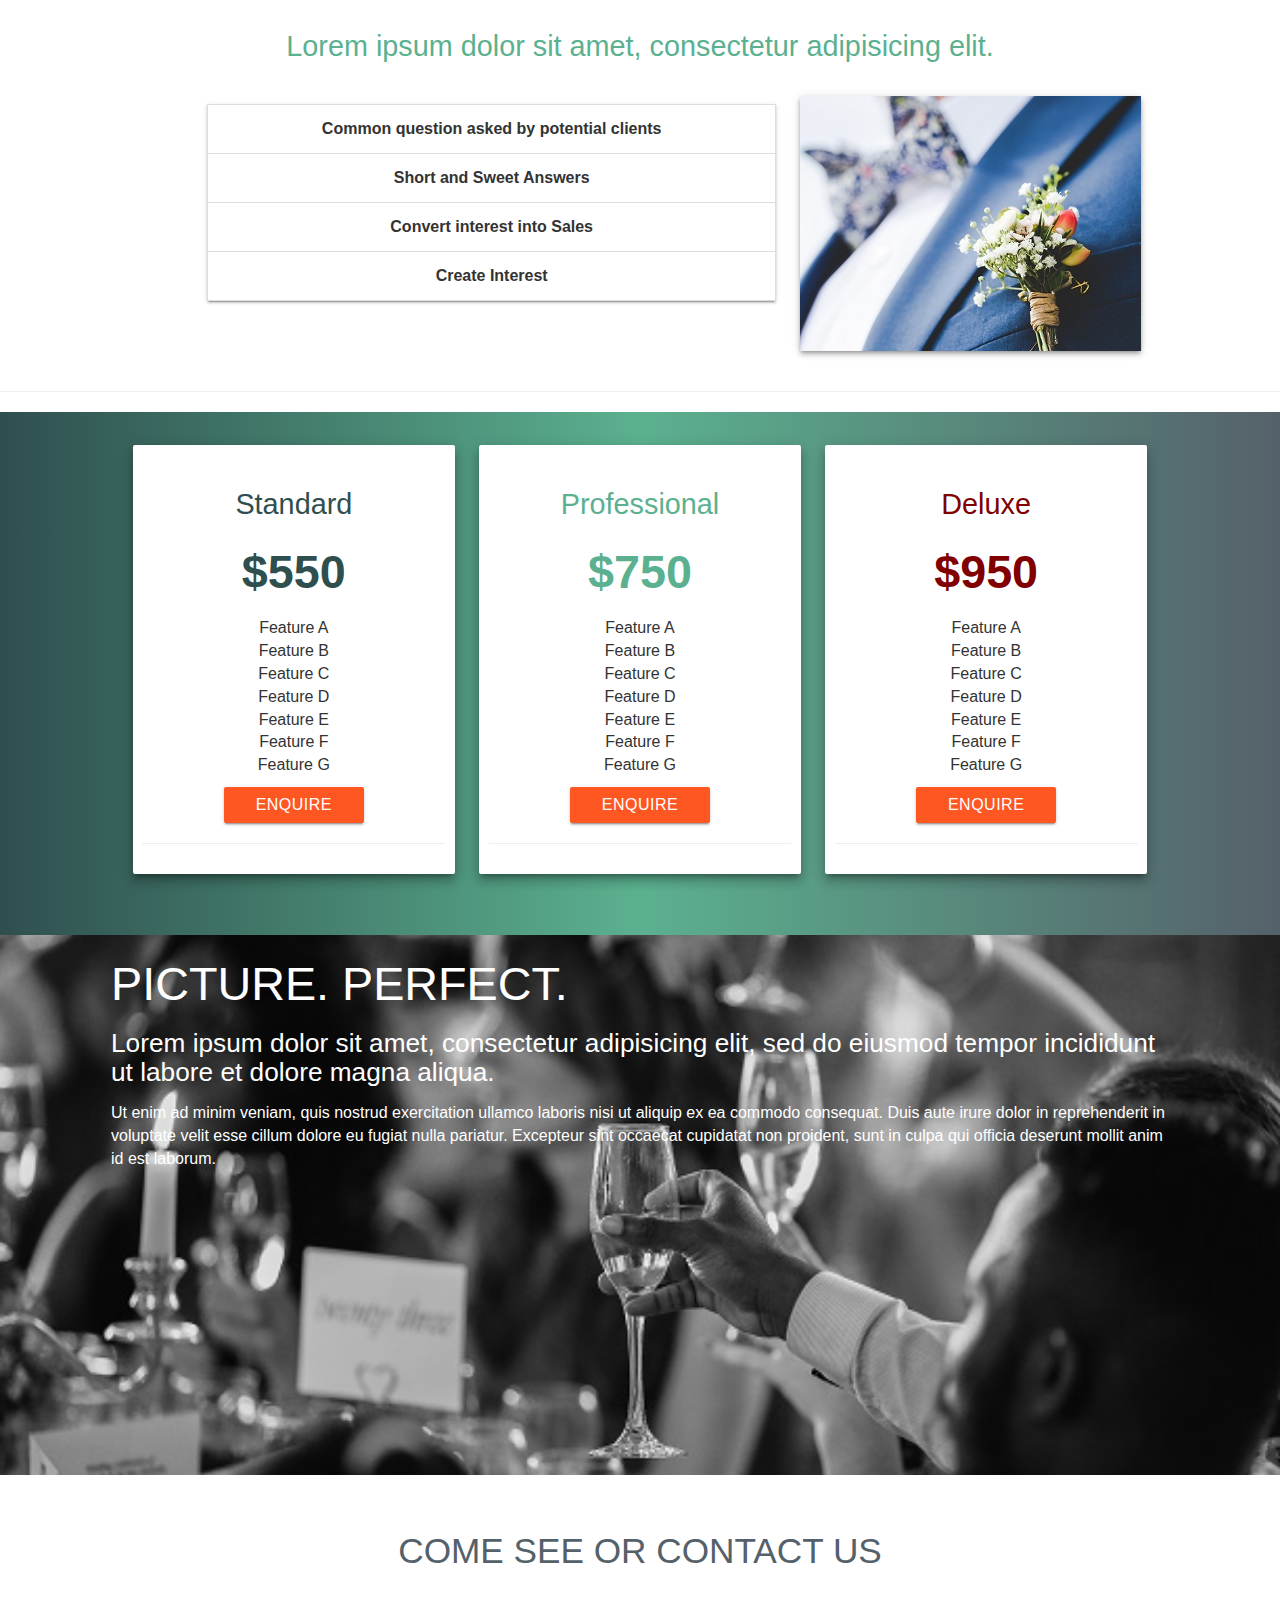
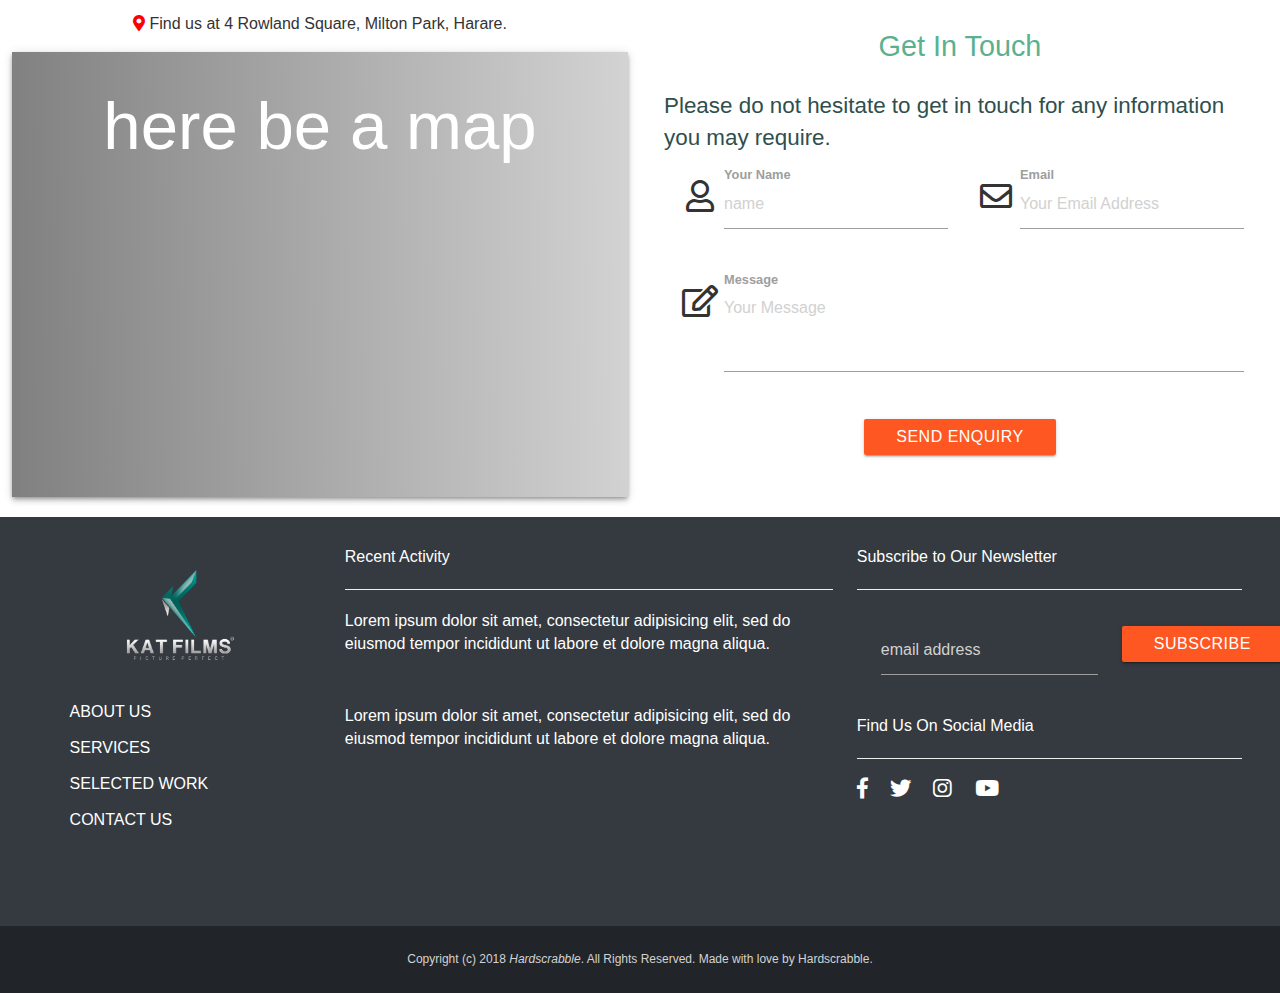
==== commit 7a09e7bb: "Final Design Prospect" ====
--- a/index.html
+++ b/index.html
@@ -1,822 +1,26 @@
-<!DOCTYPE html>
-<html >
-<head>
-  <!-- Site made with Mobirise Website Builder v4.8.4, https://mobirise.com -->
-  <meta charset="UTF-8">
-  <meta http-equiv="X-UA-Compatible" content="IE=edge">
-  <meta name="generator" content="Mobirise v4.8.4, mobirise.com">
-  <meta name="viewport" content="width=device-width, initial-scale=1, minimum-scale=1">
-  <link rel="shortcut icon" href="assets/images/kat-original-color-logo-only-104x104.png" type="image/x-icon">
-  <meta name="description" content="">
-  <title>Home</title>
-  <link rel="stylesheet" href="assets/web/assets/mobirise-icons-bold/mobirise-icons-bold.css">
-  <link rel="stylesheet" href="assets/web/assets/mobirise-icons/mobirise-icons.css">
-  <link rel="stylesheet" href="assets/tether/tether.min.css">
-  <link rel="stylesheet" href="assets/bootstrap/css/bootstrap.min.css">
-  <link rel="stylesheet" href="assets/bootstrap/css/bootstrap-grid.min.css">
-  <link rel="stylesheet" href="assets/bootstrap/css/bootstrap-reboot.min.css">
-  <link rel="stylesheet" href="assets/dropdown/css/style.css">
-  <link rel="stylesheet" href="assets/socicon/css/styles.css">
-  <link rel="stylesheet" href="assets/theme/css/style.css">
-  <link rel="stylesheet" href="assets/gallery/style.css">
-  <link rel="stylesheet" href="assets/mobirise/css/mbr-additional.css" type="text/css">
-  
-  
-  
-</head>
-<body>
-  <section class="menu cid-qTkzRZLJNu" once="menu" id="menu1-0">
-
-    
-
-    <nav class="navbar navbar-expand beta-menu navbar-dropdown align-items-center navbar-fixed-top navbar-toggleable-sm bg-color transparent">
-        <button class="navbar-toggler navbar-toggler-right" type="button" data-toggle="collapse" data-target="#navbarSupportedContent" aria-controls="navbarSupportedContent" aria-expanded="false" aria-label="Toggle navigation">
-            <div class="hamburger">
-                <span></span>
-                <span></span>
-                <span></span>
-                <span></span>
-            </div>
-        </button>
-        <div class="menu-logo">
-            <div class="navbar-brand">
-                <span class="navbar-logo">
-                    <a href="http://hardscrabble.com">
-                         <img src="assets/images/kat-original-color-logo-only-104x104.png" alt="KAT Films" title="KAT Films" style="height: 4.9rem;">
-                    </a>
-                </span>
-                <span class="navbar-caption-wrap"><a class="navbar-caption text-white display-5" href="http://www.hardscrabble.co.zw">KAT FILMS</a></span>
-            </div>
-        </div>
-        <div class="collapse navbar-collapse" id="navbarSupportedContent">
-            <ul class="navbar-nav nav-dropdown" data-app-modern-menu="true"><li class="nav-item">
-                    <a class="nav-link link text-white display-4" href="http://www.hardscrabble.co.zw">
-                        <span class="mbri-home mbr-iconfont mbr-iconfont-btn"></span>
-                        Services
-                    </a>
-                </li>
-                <li class="nav-item">
-                    <a class="nav-link link text-white display-4" href="http://www.hardscrabble.co.zw">
-                        <span class="mbri-search mbr-iconfont mbr-iconfont-btn"></span>
-                        About Us
-                    </a>
-                </li></ul>
-            <div class="navbar-buttons mbr-section-btn"><a class="btn btn-sm btn-primary display-4" href="http://www.hardscrabble.co.zw">
-                    <span class="mbri-save mbr-iconfont mbr-iconfont-btn "></span>Download our app&nbsp;</a></div>
-        </div>
-    </nav>
-</section>
-
-<section class="engine"><a href="https://mobirise.info/d">website maker</a></section><section class="header6 cid-r5VbTcV04p mbr-fullscreen" data-bg-video="https://www.youtube.com/watch?v=W6S_-Ba_5Mo" id="header6-9">
-
-    
-
-    <div class="mbr-overlay" style="opacity: 0.2; background-color: rgb(0, 0, 0);">
-    </div>
-
-    <div class="container">
-        <div class="row justify-content-md-center">
-            <div class="mbr-white col-md-10">
-                <h1 class="mbr-section-title align-center mbr-bold pb-3 mbr-fonts-style display-1">WE'LL PUT AN INTRO VIDEO HERE</h1>
-                <p class="mbr-text align-center pb-3 mbr-fonts-style display-5">Some other copy to help sell what the user can see and has read already</p>
-                
-            </div>
-        </div>
-    </div>
-
-    <div class="mbr-arrow hidden-sm-down" aria-hidden="true">
-        <a href="#next">
-            <i class="mbri-down mbr-iconfont"></i>
-        </a>
-    </div>
-</section>
-
-<section class="features18 popup-btn-cards cid-r5Vcopaa2X" id="features18-e">
-
-    
-
-    
-    <div class="container">
-        <h2 class="mbr-section-title pb-3 align-center mbr-fonts-style display-2">Describe your services</h2>
-        <h3 class="mbr-section-subtitle display-5 align-center mbr-fonts-style mbr-light">
-            Convince the client you can provide what they are looking for.</h3>
-        <div class="media-container-row pt-5 ">
-            <div class="card p-3 col-12 col-md-6 col-lg-4">
-                <div class="card-wrapper ">
-                    <div class="card-img">
-                        <div class="mbr-overlay"></div>
-                        <div class="mbr-section-btn text-center"><a href="http://www.hardscrabble.co.zw" class="btn btn-primary display-4">Learn More</a></div>
-                        <img src="assets/images/jez-timms-761-unsplash-676x451.jpg" alt="Mobirise" title="">
-                    </div>
-                    <div class="card-box">
-                        <h4 class="card-title mbr-fonts-style display-7">
-                            Service 1</h4>
-                        <p class="mbr-text mbr-fonts-style align-left display-7">
-                            Lorem ipsum dolor sit amet, consectetur adipisicing elit, sed do eiusmod tempor incididunt ut labore et dolore magna aliqua. Ut enim ad minim veniam, quis nostrud exercitation ullamco laboris nisi ut aliquip ex ea commodo consequat. Duis aute irure dolor in reprehenderit in voluptate velit esse cillum dolore eu fugiat nulla pariatur. Excepteur sint occaecat cupidatat non proident, sunt in culpa qui officia deserunt mollit anim id est laborum.</p>
-                    </div>
-                </div>
-            </div>
-            <div class="card p-3 col-12 col-md-6 col-lg-4">
-                <div class="card-wrapper">
-                    <div class="card-img">
-                        <div class="mbr-overlay"></div>
-                        <div class="mbr-section-btn text-center"><a href="http://www.hardscrabble.co.zw" class="btn btn-primary display-4">Learn More</a></div>
-                        <img src="assets/images/ben-rosett-10611-unsplash-676x451.jpg" alt="Mobirise" title="">
-                    </div>
-                    <div class="card-box">
-                        <h4 class="card-title mbr-fonts-style display-7">
-                            Service 2</h4>
-                        <p class="mbr-text mbr-fonts-style display-7">
-                           Lorem ipsum dolor sit amet, consectetur adipisicing elit, sed do eiusmod tempor incididunt ut labore et dolore magna aliqua. Ut enim ad minim veniam, quis nostrud exercitation ullamco laboris nisi ut aliquip ex ea commodo consequat. Duis aute irure dolor in reprehenderit in voluptate velit esse cillum dolore eu fugiat nulla pariatur. Excepteur sint occaecat cupidatat non proident, sunt in culpa qui officia deserunt mollit anim id est laborum.
-                        </p>
-                    </div>
-                </div>
-            </div>
-
-            <div class="card p-3 col-12 col-md-6 col-lg-4">
-                <div class="card-wrapper">
-                    <div class="card-img">
-                        <div class="mbr-overlay"></div>
-                        <div class="mbr-section-btn text-center"><a href="http://www.hardscrabble.co.zw" class="btn btn-primary display-4">Learn More</a></div>
-                        <img src="assets/images/cindy-baffour-322723-unsplash-676x450.jpg" alt="Mobirise" title="">
-                    </div>
-                    <div class="card-box">
-                        <h4 class="card-title mbr-fonts-style display-7">
-                            Service 3</h4>
-                        <p class="mbr-text mbr-fonts-style display-7">
-                            Lorem ipsum dolor sit amet, consectetur adipisicing elit, sed do eiusmod tempor incididunt ut labore et dolore magna aliqua. Ut enim ad minim veniam, quis nostrud exercitation ullamco laboris nisi ut aliquip ex ea commodo consequat. Duis aute irure dolor in reprehenderit in voluptate velit esse cillum dolore eu fugiat nulla pariatur. Excepteur sint occaecat cupidatat non proident, sunt in culpa qui officia deserunt mollit anim id est laborum.
-                        </p>
-                    </div>
-                </div>
-            </div>
-
-            
-        </div>
-    </div>
-</section>
-
-<section class="mbr-gallery mbr-slider-carousel cid-r5Vp2Q4XPH" id="gallery2-r">
-
-    
-
-    <div class="container">
-        <div><!-- Filter --><div class="mbr-gallery-filter container gallery-filter-active"><ul buttons="0"><li class="mbr-gallery-filter-all"><a class="btn btn-md btn-primary-outline active display-7" href="">&nbsp;All VIdeos</a></li></ul></div><!-- Gallery --><div class="mbr-gallery-row"><div class="mbr-gallery-layout-default"><div><div><div class="mbr-gallery-item mbr-gallery-item--p2 video-slide" data-video-url="https://www.youtube.com/watch?v=W6S_-Ba_5Mo" data-tags="Awesome"><div href="#lb-gallery2-r" data-slide-to="0" data-toggle="modal"><div></div><img alt="" src="assets/images/preview.jpg"><span class="icon-video"></span><span class="mbr-gallery-title mbr-fonts-style display-7">Type caption here</span></div></div><div class="mbr-gallery-item mbr-gallery-item--p2 video-slide" data-video-url="https://www.youtube.com/watch?v=W6S_-Ba_5Mo" data-tags="Responsive"><div href="#lb-gallery2-r" data-slide-to="1" data-toggle="modal"><div></div><img alt="" src="assets/images/preview.jpg"><span class="icon-video"></span><span class="mbr-gallery-title mbr-fonts-style display-7">Type caption here</span></div></div><div class="mbr-gallery-item mbr-gallery-item--p2 video-slide" data-video-url="https://www.youtube.com/watch?v=W6S_-Ba_5Mo" data-tags="Creative"><div href="#lb-gallery2-r" data-slide-to="2" data-toggle="modal"><div></div><img alt="" src="assets/images/preview.jpg"><span class="icon-video"></span><span class="mbr-gallery-title mbr-fonts-style display-7">Type caption here</span></div></div><div class="mbr-gallery-item mbr-gallery-item--p2 video-slide" data-video-url="https://www.youtube.com/watch?v=W6S_-Ba_5Mo" data-tags="Animated"><div href="#lb-gallery2-r" data-slide-to="3" data-toggle="modal"><div></div><img alt="" src="assets/images/preview.jpg"><span class="icon-video"></span><span class="mbr-gallery-title mbr-fonts-style display-7">Type caption here</span></div></div><div class="mbr-gallery-item mbr-gallery-item--p2 video-slide" data-video-url="https://www.youtube.com/watch?v=W6S_-Ba_5Mo" data-tags="Awesome"><div href="#lb-gallery2-r" data-slide-to="4" data-toggle="modal"><div></div><img alt="" src="assets/images/preview.jpg"><span class="icon-video"></span><span class="mbr-gallery-title mbr-fonts-style display-7">Type caption here</span></div></div><div class="mbr-gallery-item mbr-gallery-item--p2 video-slide" data-video-url="https://www.youtube.com/watch?v=W6S_-Ba_5Mo" data-tags="Awesome"><div href="#lb-gallery2-r" data-slide-to="5" data-toggle="modal"><div></div><img alt="" src="assets/images/preview.jpg"><span class="icon-video"></span><span class="mbr-gallery-title mbr-fonts-style display-7">Type caption here</span></div></div><div class="mbr-gallery-item mbr-gallery-item--p2 video-slide" data-video-url="https://www.youtube.com/watch?v=W6S_-Ba_5Mo" data-tags="Responsive"><div href="#lb-gallery2-r" data-slide-to="6" data-toggle="modal"><div></div><img alt="" src="assets/images/preview.jpg"><span class="icon-video"></span><span class="mbr-gallery-title mbr-fonts-style display-7">Type caption here</span></div></div><div class="mbr-gallery-item mbr-gallery-item--p2 video-slide" data-video-url="https://www.youtube.com/watch?v=W6S_-Ba_5Mo" data-tags="Animated"><div href="#lb-gallery2-r" data-slide-to="7" data-toggle="modal"><div></div><img alt="" src="assets/images/preview.jpg"><span class="icon-video"></span><span class="mbr-gallery-title mbr-fonts-style display-7">Type caption here</span></div></div></div></div><div class="clearfix"></div></div></div><!-- Lightbox --><div data-app-prevent-settings="" class="mbr-slider modal fade carousel slide" tabindex="-1" data-keyboard="true" data-interval="false" id="lb-gallery2-r"><div class="modal-dialog"><div class="modal-content"><div class="modal-body"><div class="carousel-inner"><div class="carousel-item video-container"><img src="assets/images/gallery00.jpg" alt="" title=""></div><div class="carousel-item video-container"><img src="assets/images/gallery01.jpg" alt="" title=""></div><div class="carousel-item video-container"><img src="assets/images/gallery02.jpg" alt="" title=""></div><div class="carousel-item video-container"><img src="assets/images/gallery03.jpg" alt="" title=""></div><div class="carousel-item video-container"><img src="assets/images/gallery04.jpg" alt="" title=""></div><div class="carousel-item video-container"><img src="assets/images/gallery05.jpg" alt="" title=""></div><div class="carousel-item video-container"><img src="assets/images/gallery06.jpg" alt="" title=""></div><div class="carousel-item active video-container"><img src="assets/images/gallery07.jpg" alt="" title=""></div></div><a class="carousel-control carousel-control-prev" role="button" data-slide="prev" href="#lb-gallery2-r"><span class="mbri-left mbr-iconfont" aria-hidden="true"></span><span class="sr-only">Previous</span></a><a class="carousel-control carousel-control-next" role="button" data-slide="next" href="#lb-gallery2-r"><span class="mbri-right mbr-iconfont" aria-hidden="true"></span><span class="sr-only">Next</span></a><a class="close" href="#" role="button" data-dismiss="modal"><span class="sr-only">Close</span></a></div></div></div></div></div>
-    </div>
-
-</section>
-
-<section class="mbr-section info3 cid-r5VcH3P6Km" id="info3-h">
-
-    
-
-    
-
-    <div class="container">
-        <div class="row justify-content-center">
-            <div class="media-container-column title col-12 col-md-10">
-                <h2 class="align-left mbr-bold mbr-white pb-3 mbr-fonts-style display-2">INSERT TO BREAK THE MONOTONY</h2>
-                <h3 class="mbr-section-subtitle align-left mbr-light mbr-white pb-3 mbr-fonts-style display-5">
-                    LOREM IPSUM</h3>
-                <p class="mbr-text align-left mbr-white mbr-fonts-style display-7">
-                    Lorem ipsum dolor sit amet, consectetur adipisicing elit, sed do eiusmod tempor incididunt ut labore et dolore magna aliqua. Ut enim ad minim veniam, quis nostrud exercitation ullamco laboris nisi ut aliquip ex ea commodo consequat. Duis aute irure dolor in reprehenderit in voluptate velit esse cillum dolore eu fugiat nulla pariatur. Excepteur sint occaecat cupidatat non proident, sunt in culpa qui officia deserunt mollit anim id est laborum.
-                </p>
-                <div class="mbr-section-btn align-left py-4"><a class="btn btn-primary display-4" href="http://www.hardscrabble.co.zw">LINK TO SALES APP</a>
-                    <a class="btn btn-white-outline display-4" href="http://www.hardscrabble.co.zw">SIGN UP FOR NEWSLETTER</a></div>
-            </div>
-        </div>
-    </div>
-</section>
-
-<section class="accordion2 cid-r5VhB5kAfY" id="accordion2-n">
-
-    
-
-
-    
-    <div class="container">
-        <div class="media-container-row pt-5">
-            <div class="accordion-content">
-                <h2 class="mbr-section-title align-center pb-3 mbr-fonts-style display-2">FAQ</h2>
-                
-                <div id="bootstrap-accordion_5" class="panel-group accordionStyles accordion pt-5 mt-3" role="tablist" aria-multiselectable="true">
-                        <div class="card">
-                            <div class="card-header" role="tab" id="headingOne">
-                                <a role="button" class="collapsed panel-title text-black" data-toggle="collapse" data-core="" href="#collapse1_5" aria-expanded="false" aria-controls="collapse1">
-                                    <h4 class="mbr-fonts-style display-5">
-                                        <span class="sign mbr-iconfont mbri-arrow-down inactive"></span> What is KAT Films?
-                                    </h4>
-                                </a>
-                            </div>
-                            <div id="collapse1_5" class="panel-collapse noScroll collapse" role="tabpanel" aria-labelledby="headingOne" data-parent="#bootstrap-accordion_5">
-                                <div class="panel-body p-4">
-                                    <p class="mbr-fonts-style panel-text display-7">
-                                       Lorem ipsum dolor sit amet, consectetur adipisicing elit, sed do eiusmod tempor incididunt ut labore et dolore magna aliqua. Ut enim ad minim veniam, quis nostrud exercitation ullamco laboris nisi ut aliquip ex ea commodo consequat. Duis aute irure dolor in reprehenderit in voluptate velit esse cillum dolore eu fugiat nulla pariatur. Excepteur sint occaecat cupidatat non proident, sunt in culpa qui officia deserunt mollit anim id est laborum.</p>
-                                </div>
-                            </div>
-                        </div>
-                
-                        <div class="card">
-                            <div class="card-header" role="tab" id="headingTwo">
-                                <a role="button" class="collapsed panel-title text-black" data-toggle="collapse" data-core="" href="#collapse2_5" aria-expanded="false" aria-controls="collapse2">
-                                    <h4 class="mbr-fonts-style mbr-fonts-style display-5">
-                                        <span class="sign mbr-iconfont mbri-arrow-down inactive"></span> Is it good for me?
-                                    </h4>
-                                </a>
-                                
-                            </div>
-                            <div id="collapse2_5" class="panel-collapse noScroll collapse" role="tabpanel" aria-labelledby="headingTwo" data-parent="#bootstrap-accordion_5">
-                                <div class="panel-body p-4">
-                                    <p class="mbr-fonts-style panel-text display-7">
-                                       Lorem ipsum dolor sit amet, consectetur adipisicing elit, sed do eiusmod tempor incididunt ut labore et dolore magna aliqua. Ut enim ad minim veniam, quis nostrud exercitation ullamco laboris nisi ut aliquip ex ea commodo consequat. Duis aute irure dolor in reprehenderit in voluptate velit esse cillum dolore eu fugiat nulla pariatur. Excepteur sint occaecat cupidatat non proident, sunt in culpa qui officia deserunt mollit anim id est laborum.</p>
-                                </div>
-                            </div>
-                        </div>
-                
-                        <div class="card">
-                            <div class="card-header" role="tab" id="headingThree">
-                                <a role="button" class="collapsed panel-title text-black" data-toggle="collapse" data-core="" href="#collapse3_5" aria-expanded="false" aria-controls="collapse3">
-                                    <h4 class="mbr-fonts-style display-5">
-                                        <span class="sign mbr-iconfont mbri-arrow-down inactive"></span> Why KAT FILMS?
-                                    </h4>
-                                </a>
-                            </div>
-                            <div id="collapse3_5" class="panel-collapse noScroll collapse" role="tabpanel" aria-labelledby="headingThree" data-parent="#bootstrap-accordion_5">
-                                <div class="panel-body p-4">
-                                    <p class="mbr-fonts-style panel-text display-7">Lorem ipsum dolor sit amet, consectetur adipisicing elit, sed do eiusmod tempor incididunt ut labore et dolore magna aliqua. Ut enim ad minim veniam, quis nostrud exercitation ullamco laboris nisi ut aliquip ex ea commodo consequat. Duis aute irure dolor in reprehenderit in voluptate velit esse cillum dolore eu fugiat nulla pariatur. Excepteur sint occaecat cupidatat non proident, sunt in culpa qui officia deserunt mollit anim id est laborum.</p>
-                                </div>
-                            </div>
-                        </div>
-                
-                        
-                
-                        
-                
-                        
-                </div>
-            </div>
-            <div class="mbr-figure" style="width: 105%;">
-                    <img src="assets/images/jeremy-wong-weddings-626179-unsplash-1-1042x1563.jpg" alt="Mobirise" title="">
-            </div>
-        </div>
-    </div>
-</section>
-
-<section class="cid-r5ViwPPObd" id="pricing-tables2-p">
-
-    
-
-    
-
-    <div class="container">
-        <div class="media-container-row">
-
-            <div class="plan col-12 mx-2 my-2 justify-content-center col-lg-3">
-                <div class="plan-header text-center pt-5">
-                    <h3 class="plan-title mbr-fonts-style display-5">Standard</h3>
-                    <div class="plan-price">
-                        <span class="price-value mbr-fonts-style display-5">
-                            $
-                        </span>
-                        <span class="price-figure mbr-fonts-style display-1">
-                            35</span>
-                        <small class="price-term mbr-fonts-style display-7">per hour</small>
-                    </div>
-                </div>
-                <div class="plan-body">
-                    <div class="plan-list align-center">
-                        <ul class="list-group list-group-flush mbr-fonts-style display-7">
-                            <li class="list-group-item">Lorem ipsum dolor sit amet, consectetur adipisicing elit, sed do eiusmod tempor incididunt ut labore et dolore magna aliqua. Ut enim ad minim veniam, quis nostrud exercitation ullamco laboris nisi ut aliquip ex ea commodo consequat. Duis aute irure dolor in reprehenderit in voluptate velit esse cillum dolore eu fugiat nulla pariatur. Excepteur sint occaecat cupidatat non proident, sunt in culpa qui officia deserunt mollit anim id est laborum.</li>
-                        </ul>
-                    </div>
-                    <div class="mbr-section-btn text-center py-4 pb-5"><a href="http://www.hardscrabble.co.zw" class="btn btn-primary display-4">BUY NOW</a></div>
-                </div>
-            </div>
-
-            <div class="plan col-12 mx-2 my-2 justify-content-center col-lg-3">
-                <div class="plan-header text-center pt-5">
-                    <h3 class="plan-title mbr-fonts-style display-5">
-                        Wedding Deluxe</h3>
-                    <div class="plan-price">
-                        <span class="price-value mbr-fonts-style display-5">
-                            $
-                        </span>
-                        <span class="price-figure mbr-fonts-style display-1">
-                            65</span>
-                        <small class="price-term mbr-fonts-style display-7">per hour</small>
-                    </div>
-                </div>
-                <div class="plan-body">
-                    <div class="plan-list align-center">
-                        <ul class="list-group list-group-flush mbr-fonts-style display-7">
-                            <li class="list-group-item">Lorem ipsum dolor sit amet, consectetur adipisicing elit, sed do eiusmod tempor incididunt ut labore et dolore magna aliqua. Ut enim ad minim veniam, quis nostrud exercitation ullamco laboris nisi ut aliquip ex ea commodo consequat. Duis aute irure dolor in reprehenderit in voluptate velit esse cillum dolore eu fugiat nulla pariatur. Excepteur sint occaecat cupidatat non proident, sunt in culpa qui officia deserunt mollit anim id est laborum.</li>
-                        </ul>
-                    </div>
-                    <div class="mbr-section-btn text-center py-4 pb-5"><a href="http://www.hardscrabble.co.zw" class="btn btn-primary display-4">BUY NOW</a></div>
-                </div>
-            </div>
-
-            <div class="plan col-12 mx-2 my-2 justify-content-center favorite col-lg-3">
-                <div class="plan-header text-center pt-5">
-                    <h3 class="plan-title mbr-fonts-style display-5">
-                        Corporate</h3>
-                    <div class="plan-price">
-                        <span class="price-value mbr-fonts-style display-5">
-                            $
-                        </span>
-                        <span class="price-figure mbr-fonts-style display-1">
-                            90</span>
-                        <small class="price-term mbr-fonts-style display-7">per hour</small>
-                    </div>
-                </div>
-                <div class="plan-body">
-                    <div class="plan-list align-center">
-                        <ul class="list-group list-group-flush mbr-fonts-style display-7">
-                            <li class="list-group-item">Lorem ipsum dolor sit amet, consectetur adipisicing elit, sed do eiusmod tempor incididunt ut labore et dolore magna aliqua. Ut enim ad minim veniam, quis nostrud exercitation ullamco laboris nisi ut aliquip ex ea commodo consequat. Duis aute irure dolor in reprehenderit in voluptate velit esse cillum dolore eu fugiat nulla pariatur. Excepteur sint occaecat cupidatat non proident, sunt in culpa qui officia deserunt mollit anim id est laborum.</li>
-                        </ul>
-                    </div>
-                    <div class="mbr-section-btn text-center py-4 pb-5"><a href="http://www.hardscrabble.co.zw" class="btn btn-primary display-4">BUY NOW</a></div>
-                </div>
-            </div>
-
-            <div class="plan col-12 mx-2 my-2 justify-content-center col-lg-3">
-                <div class="plan-header text-center pt-5">
-                    <h3 class="plan-title mbr-fonts-style display-5">
-                        Ultimate
-                    </h3>
-                    <div class="plan-price">
-                        <span class="price-value mbr-fonts-style display-5">
-                            $
-                        </span>
-                        <span class="price-figure mbr-fonts-style display-1">
-                            POA</span>
-                        <small class="price-term mbr-fonts-style display-7">perhour</small>
-                    </div>
-                </div>
-                <div class="plan-body">
-                    <div class="plan-list align-center">
-                        <ul class="list-group list-group-flush mbr-fonts-style display-7">
-                            <li class="list-group-item">Lorem ipsum dolor sit amet, consectetur adipisicing elit, sed do eiusmod tempor incididunt ut labore et dolore magna aliqua. Ut enim ad minim veniam, quis nostrud exercitation ullamco laboris nisi ut aliquip ex ea commodo consequat. Duis aute irure dolor in reprehenderit in voluptate velit esse cillum dolore eu fugiat nulla pariatur. Excepteur sint occaecat cupidatat non proident, sunt in culpa qui officia deserunt mollit anim id est laborum.</li>
-                        </ul>
-                    </div>
-                    <div class="mbr-section-btn text-center py-4 pb-5"><a href="http://www.hardscrabble.co.zw" class="btn btn-primary display-4">BUY NOW</a></div>
-                </div>
-            </div>
-
-        </div>
-    </div>
-</section>
-
-<section class="mbr-section info4 cid-r5VhMVsfQF" data-bg-video="http://www.youtube.com/watch?v=uNCr7NdOJgw" id="info4-o">
-
-    
-
-    
-    <div class="container">
-        <div class="justify-content-center row">
-            <div class="media-container-column title col-12 col-md-10">
-                <h2 class="align-right mbr-bold mbr-white pb-3 mbr-fonts-style display-2">
-                    BACKGROUND VIDEO
-                </h2>
-                <h3 class="mbr-section-subtitle align-right mbr-light mbr-white pb-3 mbr-fonts-style display-5">
-                    SELL THE KAT FILMS LIFESTYLE</h3>
-                <p class="mbr-text align-right mbr-white mbr-fonts-style display-7">
-                    Lorem ipsum dolor sit amet, consectetur adipisicing elit, sed do eiusmod tempor incididunt ut labore et dolore magna aliqua. Ut enim ad minim veniam, quis nostrud exercitation ullamco laboris nisi ut aliquip ex ea commodo consequat. Duis aute irure dolor in reprehenderit in voluptate velit esse cillum dolore eu fugiat nulla pariatur. Excepteur sint occaecat cupidatat non proident, sunt in culpa qui officia deserunt mollit anim id est laborum..
-                </p>
-                <div class="mbr-section-btn align-right py-4"><a class="btn btn-primary display-4" href="http://www.hardscrabble.co.zw">OUR BLOG</a>
-                    <a class="btn btn-white-outline display-4" href="http://www.hardscrabble.co.zw">ASK FOR A QUOTE</a></div>
-            </div>
-        </div>
-    </div>
-</section>
-
-<section class="features5 cid-r5VckdtqlN" id="features5-d">
-    
-    
-
-    
-    <div class="container">
-        <div class="media-container-row">
-
-            <div class="card p-3 col-12 col-md-6 col-lg-4">
-                <div class="card-img pb-3">
-                    <span class="mbr-iconfont mbri-video-play"></span>
-                </div>
-                <div class="card-box">
-                    <h4 class="card-title py-3 mbr-fonts-style display-7">
-                        Video</h4>
-                    <p class="mbr-text mbr-fonts-style display-7"><a href="http://www.hardscrabble.co.zw">
-                       Lorem ipsum dolor sit amet, consectetur adipisicing elit, sed do eiusmod tempor incididunt ut labore et dolore magna aliqua.. Learn more...
-                    </a></p>
-                </div>
-            </div>
-
-            <div class="card p-3 col-12 col-md-6 col-lg-4">
-                <div class="card-img pb-3">
-                    <span class="mbr-iconfont mbri-delivery"></span>
-                </div>
-                <div class="card-box">
-                    <h4 class="card-title py-3 mbr-fonts-style display-7">
-                        Fast Delivery</h4>
-                    <p class="mbr-text mbr-fonts-style display-7"><a href="http://www.hardscrabble.co.zw">
-                       Lorem ipsum dolor sit amet, consectetur adipisicing elit, sed do eiusmod tempor incididunt ut labore et dolore magna aliqua. Learn more...
-                    </a></p>
-                </div>
-            </div>
-
-            <div class="card p-3 col-12 col-md-6 col-lg-4">
-                <div class="card-img pb-3">
-                    <span class="mbr-iconfont mbrib-smile-face"></span>
-                </div>
-                <div class="card-box">
-                    <h4 class="card-title py-3 mbr-fonts-style display-7">
-                        Satisfaction</h4>
-                    <p class="mbr-text mbr-fonts-style display-7"><a href="http://www.hardscrabble.co.zw">
-                       Lorem ipsum dolor sit amet, consectetur adipisicing elit, sed do eiusmod tempor incididunt ut labore et dolore magna aliqua.. Learn more...
-                    </a></p>
-                </div>
-            </div>
-
-            
-        </div>
-    </div>
-</section>
-
-<section class="counters2 counters cid-r5Vcut10HY" id="counters2-f">
-
-    
-
-    
-
-    <div class="container pt-4 mt-2">
-        <div class="media-container-row">
-            <div class="media-block" style="width: 50%;">
-                <h2 class="mbr-section-title pb-3 align-left mbr-fonts-style display-2">
-                    YOUR ACHIEVEMENTS</h2>
-                <h3 class="mbr-section-subtitle pb-5 align-left mbr-fonts-style display-5">
-                    Sell yourself to your audience, you're the right person for the job!</h3>
-                <div class="mbr-figure">
-                    <img src="assets/images/sweet-ice-cream-photography-90425-unsplash-1046x785.jpg" alt="" title="">
-                </div>
-            </div>
-            <div class="cards-block">
-                <div class="cards-container">
-                    <div class="card px-3 align-left col-12 col-md-6">
-                        <div class="panel-item p-3">
-                            <div class="card-img pb-3">
-                                <span class="mbr-iconfont pr-2 mbri-like"></span>
-                                <h3 class="count py-3 mbr-fonts-style display-2">
-                                    100
-                                </h3>
-                            </div>
-                            <div class="card-text">
-                                <h4 class="mbr-content-title mbr-bold mbr-fonts-style display-7">
-                                    LIkes</h4>
-                                <p class="mbr-content-text mbr-fonts-style display-7">
-                                    Lorem ipsum dolor sit amet, consectetur adipisicing elit, sed do eiusmod tempor incididunt ut labore et dolore magna aliqua.</p>
-                            </div>
-                        </div>
-                    </div>
-                    <div class="card px-3 align-left col-12 col-md-6">
-                        <div class="panel-item p-3">
-                            <div class="card-img pb-3">
-                                <span class="mbr-iconfont pr-2 mbri-shopping-bag"></span>
-                                <h3 class="count py-3 mbr-fonts-style display-2">
-                                    200
-                                </h3>
-                            </div>
-                            <div class="card-text">
-                                <h4 class="mbr-content-title mbr-bold mbr-fonts-style display-7">
-                                    projects delivered</h4>
-                                <p class="mbr-content-text mbr-fonts-style display-7">
-                                    Lorem ipsum dolor sit amet, consectetur adipisicing elit, sed do eiusmod tempor incididunt ut labore et dolore magna aliqua.
-                                </p>
-                            </div>
-                        </div>
-                    </div>
-                    <div class="card px-3 align-left col-12 col-md-6">
-                        <div class="panel-item p-3">
-                            <div class="card-img pb-3">
-                                <span class="mbr-iconfont pr-2 mbri-photos"></span>
-                                <h3 class="count py-3 mbr-fonts-style display-2">
-                                    300
-                                </h3>
-                            </div>
-                            <div class="card-text">
-                                <h4 class="mbr-content-title mbr-bold mbr-fonts-style display-7">
-                                    Hours of Footage</h4>
-                                <p class="mbr-content-text mbr-fonts-style display-7">
-                                        Lorem ipsum dolor sit amet, consectetur adipisicing elit, sed do eiusmod tempor incididunt ut labore et dolore magna aliqua. 
-                                </p>
-                            </div>
-                        </div>
-                    </div>
-                    <div class="card px-3 align-left col-12 col-md-6">
-                        <div class="panel-item p-3">
-                            <div class="card-img pb-3">
-                                <span class="mbr-iconfont pr-2 mbri-smile-face"></span>
-                                <h3 class="count py-3 mbr-fonts-style display-2">
-                                    400
-                                </h3>
-                            </div>
-                            <div class="card-texts">
-                                <h4 class="mbr-content-title mbr-bold mbr-fonts-style display-7">
-                                    Happy Customers</h4>
-                                <p class="mbr-content-text mbr-fonts-style display-7">Lorem ipsum dolor sit amet, consectetur adipisicing elit, sed do eiusmod tempor incididunt ut labore et dolore magna aliqua.
-                                </p>
-                            </div>
-                        </div>
-                    </div>
-                </div>
-            </div>
-        </div>
-    </div>
-</section>
-
-<section class="tabs1 cid-r5VcD2Ytgc mbr-parallax-background" id="tabs1-g">
-
-    
-
-    
-    <div class="container">
-        <h2 class="mbr-white align-center pb-5 mbr-fonts-style mbr-bold display-2">
-            Never miss an opportunity to sell yourself</h2>
-        <div class="media-container-row">
-            <div class="col-12 col-md-8">
-                <ul class="nav nav-tabs" role="tablist">
-                    <li class="nav-item"><a class="nav-link mbr-fonts-style show active display-7" role="tab" data-toggle="tab" href="#tabs1-g_tab0" aria-selected="true">Service A</a></li>
-                    <li class="nav-item"><a class="nav-link mbr-fonts-style show active display-7" role="tab" data-toggle="tab" href="#tabs1-g_tab1" aria-selected="true">
-                            Service B</a></li>
-                    <li class="nav-item"><a class="nav-link mbr-fonts-style show active display-7" role="tab" data-toggle="tab" href="#tabs1-g_tab2" aria-selected="true">
-                            Service C</a></li>
-                    
-                    
-                    
-                </ul>
-                <div class="tab-content">
-                    <div id="tab1" class="tab-pane in active" role="tabpanel">
-                        <div class="row">
-                            <div class="col-md-12">
-                                <p class="mbr-text py-5 mbr-fonts-style display-7">
-                                    Lorem ipsum dolor sit amet, consectetur adipisicing elit, sed do eiusmod tempor incididunt ut labore et dolore magna aliqua.</p>
-                            </div>
-                        </div>
-                    </div>
-                    <div id="tab2" class="tab-pane" role="tabpanel">
-                        <div class="row">
-                            <div class="col-md-12">
-                                <p class="mbr-text py-5 mbr-fonts-style display-7">
-                                    Lorem ipsum dolor sit amet, consectetur adipisicing elit, sed do eiusmod tempor incididunt ut labore et dolore magna aliqua.
-                                </p>
-                            </div>
-                        </div>
-                    </div>
-                    <div id="tab3" class="tab-pane" role="tabpanel">
-                        <div class="row">
-                            <div class="col-md-12">
-                                <p class="mbr-text py-5 mbr-fonts-style display-7">
-                                    Lorem ipsum dolor sit amet, consectetur adipisicing elit, sed do eiusmod tempor incididunt ut labore et dolore magna aliqua.</p>
-                            </div>
-                        </div>
-                    </div>
-                    
-                    
-                    
-                </div>
-            </div>
-        </div>
-    </div>
-</section>
-
-<section class="mbr-section form4 cid-r5VcJJKhXo" id="form4-i">
-
-    
-
-    
-    <div class="container">
-        <div class="row">
-            <div class="col-md-6">
-                <div class="google-map"><iframe frameborder="0" style="border:0" src="https://www.google.com/maps/embed/v1/place?key=AIzaSyA0Dx_boXQiwvdz8sJHoYeZNVTdoWONYkU&amp;q=place_id:ChIJJ9IODD2lMRkR7JSYC-L2u88" allowfullscreen=""></iframe></div>
-            </div>
-            <div class="col-md-6">
-                <h2 class="pb-3 align-left mbr-fonts-style display-2">
-                    Drop us a Line
-                </h2>
-                <div>
-                    <div class="icon-block pb-3">
-                        <span class="icon-block__icon">
-                            <span class="mbri-letter mbr-iconfont"></span>
-                        </span>
-                        <h4 class="icon-block__title align-left mbr-fonts-style display-5">
-                            Don't hesitate to contact us
-                        </h4>
-                    </div>
-                    <div class="icon-contacts pb-3">
-                        <h5 class="align-left mbr-fonts-style display-7">
-                            Ready for offers and cooperation
-                        </h5>
-                        <p class="mbr-text align-left mbr-fonts-style display-7">
-                            Phone: +263 771 123 456&nbsp;<br>
-                            Email: youremail@mail.com
-                        </p>
-                    </div>
-                </div>
-                <div data-form-type="formoid">
-                    <div data-form-alert="" hidden="">Thanks for filling out the form!</div>
-                    <form class="block mbr-form" action="https://mobirise.com/" method="post" data-form-title="Mobirise Form"><input type="hidden" name="email" data-form-email="true" value="31W+c+bBjZSY9FNGoxaA3mTEbc6HlZy1YjgLN6cSjt4u0veLmRj9OD/x5PRraf3zXdknNwAciJ3Ya9uUCULgIpcDIJbWiS52LhMoB8UzJskUNJc0NT3QHlGmCI8s+UYb">
-                        <div class="row">
-                            <div class="col-md-6 multi-horizontal" data-for="name">
-                                <input type="text" class="form-control input" name="name" data-form-field="Name" placeholder="Your Name" required="" id="name-form4-i">
-                            </div>
-                            <div class="col-md-6 multi-horizontal" data-for="phone">
-                                <input type="text" class="form-control input" name="phone" data-form-field="Phone" placeholder="Phone" required="" id="phone-form4-i">
-                            </div>
-                            <div class="col-md-12" data-for="email">
-                                <input type="text" class="form-control input" name="email" data-form-field="Email" placeholder="Email" required="" id="email-form4-i">
-                            </div>
-                            <div class="col-md-12" data-for="message">
-                                <textarea class="form-control input" name="message" rows="3" data-form-field="Message" placeholder="Message" style="resize:none" id="message-form4-i"></textarea>
-                            </div>
-                            <div class="input-group-btn col-md-12" style="margin-top: 10px;"><button href="" type="submit" class="btn btn-primary btn-form display-4">SEND MESSAGE</button></div>
-                        </div>
-                    </form>
-                </div>
-            </div>
-        </div>
-    </div>
-</section>
-
-<section class="cid-r5VcMwzScz" id="social-buttons3-j">
-    
-    
-
-    
-
-    <div class="container">
-        <div class="media-container-row">
-            <div class="col-md-8 align-center">
-                <h2 class="pb-3 mbr-section-title mbr-fonts-style display-2">
-                    SHARE THIS PAGE!
-                </h2>
-                <div>
-                    <div class="mbr-social-likes">
-                        <span class="btn btn-social socicon-bg-facebook facebook mx-2" title="Share link on Facebook">
-                            <i class="socicon socicon-facebook"></i>
-                        </span>
-                        <span class="btn btn-social twitter socicon-bg-twitter mx-2" title="Share link on Twitter">
-                            <i class="socicon socicon-twitter"></i>
-                        </span>
-                        <span class="btn btn-social plusone socicon-bg-googleplus mx-2" title="Share link on Google+">
-                            <i class="socicon socicon-googleplus"></i>
-                        </span>
-                        <span class="btn btn-social vkontakte socicon-bg-vkontakte mx-2" title="Share link on VKontakte">
-                            <i class="socicon socicon-vkontakte"></i>
-                        </span>
-                        <span class="btn btn-social odnoklassniki socicon-bg-odnoklassniki mx-2" title="Share link on Odnoklassniki">
-                            <i class="socicon socicon-odnoklassniki"></i>
-                        </span>
-                        <span class="btn btn-social pinterest socicon-bg-pinterest mx-2" title="Share link on Pinterest">
-                            <i class="socicon socicon-pinterest"></i>
-                        </span>
-                        <span class="btn btn-social mailru socicon-bg-mail mx-2" title="Share link on Mailru">
-                            <i class="socicon socicon-mail"></i>
-                        </span>
-                    </div>
-                </div>
-            </div>
-        </div>
-    </div>
-</section>
-
-<section class="footer4 cid-r5VcSXXNmQ" id="footer4-k">
-
-    
-
-    
-
-    <div class="container">
-        <div class="media-container-row content mbr-white">
-            <div class="col-md-3 col-sm-4">
-                <div class="mb-3 img-logo">
-                    <a href="http://www.hardscrabble.co.zw">
-                        <img src="assets/images/logo2.png" alt="Mobirise" title="">
-                    </a>
-                </div>
-                <p class="mb-3 mbr-fonts-style foot-title display-7">
-                    KAT Films</p>
-                <p class="mbr-text mbr-fonts-style mbr-links-column display-7">
-                    <a href="#" class="text-white">About Us</a>
-                    <br><a href="#" class="text-white">Services</a>
-                    <br><a href="#" class="text-white">Selected Work</a>
-                    <br><a href="#" class="text-white">Get In Touch</a>
-                </p>
-            </div>
-            <div class="col-md-4 col-sm-8">
-                <p class="mb-4 foot-title mbr-fonts-style display-7">
-                    RECENT NEWS
-                </p>
-                <p class="mbr-text mbr-fonts-style foot-text display-7">
-                    Snippets from your blog to demonstrate your expertise .<br><br>Generate leads and direct visitors towards other marketing channels, if they're not yet sold or funnel interest into sales, &nbsp; &nbsp; &nbsp; &nbsp; &nbsp; &nbsp; &nbsp; &nbsp; &nbsp;<br>
-                    <br><br></p>
-            </div>
-            <div class="col-md-4 offset-md-1 col-sm-12">
-                <p class="mb-4 foot-title mbr-fonts-style display-7">
-                    SUBSCRIBE
-                </p>
-                <p class="mbr-text mbr-fonts-style form-text display-7">
-                    Get monthly updates and free resources.
-                </p>
-                <div class="media-container-column" data-form-type="formoid">
-                    <div data-form-alert="" hidden="" class="align-center">
-                        Thanks for filling out the form!
-                    </div>
-
-                    <form class="form-inline" action="https://mobirise.com/" method="post" data-form-title="Mobirise Form">
-                        <input type="hidden" value="2F0WPSnRIpjQaWF5n+VOX36YPska2oYzJl6RyOmbKPqK0q9xWoLHrbNlYc9KnHyOaiD40yXyv7+800IPCcoPqIDWHykgj5U7AahAqIKYnm4xabn/U1K1UfUpmU2+hIIM" data-form-email="true">
-                        <div class="form-group">
-                            <input type="email" class="form-control input-sm input-inverse my-2" name="email" required="" data-form-field="Email" placeholder="Email" id="email-footer4-k">
-                        </div>
-                        <div class="input-group-btn m-2"><button href="" class="btn btn-primary display-4" type="submit" role="button">Subscribe</button></div>
-                    </form>
-                </div>
-                <p class="mb-4 mbr-fonts-style foot-title display-7">
-                    CONNECT WITH US
-                </p>
-                <div class="social-list pl-0 mb-0">
-                        <div class="soc-item">
-                            <a href="https://twitter.com" target="_blank">
-                                <span class="mbr-iconfont mbr-iconfont-social socicon-twitter socicon" style="color: rgb(85, 180, 212);"></span>
-                            </a>
-                        </div>
-                        <div class="soc-item">
-                            <a href="https://www.facebook.com" target="_blank">
-                                <span class="mbr-iconfont mbr-iconfont-social socicon-facebook socicon" style="color: rgb(193, 193, 193);"></span>
-                            </a>
-                        </div>
-                        <div class="soc-item">
-                            <a href="https://www.youtube.com" target="_blank">
-                                <span class="mbr-iconfont mbr-iconfont-social socicon-youtube socicon"></span>
-                            </a>
-                        </div>
-                        <div class="soc-item">
-                            <a href="https://instagram.com" target="_blank">
-                                <span class="mbr-iconfont mbr-iconfont-social socicon-instagram socicon"></span>
-                            </a>
-                        </div>
-                        <div class="soc-item">
-                            <a href="https://plus.google.com" target="_blank">
-                                <span class="mbr-iconfont mbr-iconfont-social socicon-googleplus socicon"></span>
-                            </a>
-                        </div>
-                        <div class="soc-item">
-                            <a href="https://www.behance.net" target="_blank">
-                                <span class="mbr-iconfont mbr-iconfont-social socicon-behance socicon"></span>
-                            </a>
-                        </div>
-                </div>
-            </div>
-        </div>
-        <div class="footer-lower">
-            <div class="media-container-row">
-                <div class="col-sm-12">
-                    <hr>
-                </div>
-            </div>
-            <div class="media-container-row mbr-white">
-                <div class="col-sm-12 copyright">
-                    <p class="mbr-text mbr-fonts-style display-4"><a href="http://www.hardscrabble.co.zw">
-                        © Copyright 2017 KAT Films - All Rights Reserved. Made by Hardscrabble.</a></p>
-                </div>
-            </div>
-        </div>
-    </div>
-</section>
-
-
-  <script src="assets/web/assets/jquery/jquery.min.js"></script>
-  <script src="assets/popper/popper.min.js"></script>
-  <script src="assets/tether/tether.min.js"></script>
-  <script src="assets/bootstrap/js/bootstrap.min.js"></script>
-  <script src="assets/dropdown/js/script.min.js"></script>
-  <script src="assets/touchswipe/jquery.touch-swipe.min.js"></script>
-  <script src="assets/ytplayer/jquery.mb.ytplayer.min.js"></script>
-  <script src="assets/vimeoplayer/jquery.mb.vimeo_player.js"></script>
-  <script src="assets/mbr-popup-btns/mbr-popup-btns.js"></script>
-  <script src="assets/masonry/masonry.pkgd.min.js"></script>
-  <script src="assets/imagesloaded/imagesloaded.pkgd.min.js"></script>
-  <script src="assets/bootstrapcarouselswipe/bootstrap-carousel-swipe.js"></script>
-  <script src="assets/smoothscroll/smooth-scroll.js"></script>
-  <script src="assets/mbr-switch-arrow/mbr-switch-arrow.js"></script>
-  <script src="assets/viewportchecker/jquery.viewportchecker.js"></script>
-  <script src="assets/mbr-tabs/mbr-tabs.js"></script>
-  <script src="assets/parallax/jarallax.min.js"></script>
-  <script src="assets/sociallikes/social-likes.js"></script>
-  <script src="assets/theme/js/script.js"></script>
-  <script src="assets/slidervideo/script.js"></script>
-  <script src="assets/gallery/player.min.js"></script>
-  <script src="assets/gallery/script.js"></script>
-  <script src="assets/formoid/formoid.min.js"></script>
-  
-  
- <div id="scrollToTop" class="scrollToTop mbr-arrow-up"><a style="text-align: center;"><i></i></a></div>
-  </body>
-</html>+<!DOCTYPE html><html lang="en"><head><title class="branding">WELCOME TO KAT FILMS | Videography Studio</title><link rel="icon" href="app\img\favicon.ico" type="image/x-icon"><meta charset="utf-8"><meta http-equiv="X-UA-Compatible" content="IE=edge" gt; meta name="description" content=""><meta name="viewport" content="initial-scale=1,maximum-scale=1"><meta name="theme-color" content="#009688"><meta name="description" content="Welcome to KAT FILMS."><meta name="keywords" content="videography, wedding videography, wedding planning, event videography, portraits, pictures, photoshoots, high quality videography"><meta name="author" content="Hardscrabble"><link rel="stylesheet" href="app/css/app.css"><!-- <link rel="manifest" href="manifest.json"> --></head><body><!-- header --><div class="header"><nav id="mainNav" class="navbar navbar-default navbar-fixed-top"><div class="nav-wrapper" id="example-navbar-collapse"><ul class="nav navbar-nav navbar-left"><li id="" class="home brand-logo"><span class="logo branding"><div class="fullscreen"><img id="" src="app\img\logo_color.png" alt="KAT Films" width="80"> <img id="logo_white" src="app\img\text_logo_white.png" alt="KAT Films" width="175"> <img id="logo_blek" src="app\img\text_logo_blek.png" alt="KAT Films" width="175" style="display:none"></div><div class="sm-screen"><img id="logo_minor_blek" src="app\img\logo_color.png" alt="kaySIMMZpix" width="64" style="display:none"></div></span></li></ul><ul id="listMain" class="right hide-on-med-and-down"><li class="services"><button class="btn-flat transparent"><span>Services</span></button></li><li class="portfolio"><button class="btn-flat transparent"><span>Selected Work</span></button></li><li class="about"><button class="btn-flat transparent"><span>About Us</span></button></li><li class="contact"><button class="btn-flat transparent"><span>Contact Us</span></button></li>&nbsp;&nbsp;&nbsp;&nbsp;</ul><ul id="nav-mobile" class="side-nav"><li id="" class=""><span class="hero-mobile-nav branding"><img id="" src="app\img\logo_w_text_blek.png" alt="KAT Films" width="199" style="margin: 2.5% 0%"></span></li><li class="services closenav"><a><i class="fas fa-box-open"></i> Services</a></li><li class="portfolio closenav"><a><i class="far fa-images"></i> Selected Work</a></li><li class="about closenav"><a><i class="fas fa-info"></i> About Us</a></li><li class="contact closenav"><a><i class="far fa-address-card"></i> Contact Us</a></li>&nbsp;&nbsp;&nbsp;&nbsp;</ul><span><a id="button-collapse" href="#" data-activates="nav-mobile" class="button-collapse menu-icon"><i class="fas fa-bars blackout"></i></a></span></div></nav></div><!-- parallax banner --><div class="parallax-video"><div class="background-video-cover"></div><video class="video-frame" src=".\app\video\lanterns1440.mp4" autoplay loop poster="posterimage.jpg"></video><div class="parallax-inner-video"><div class=""><div class=""><div class="text-center"><p><span style="font-weight: 800; font-size: 72px">WE'LL PUT SOME BANNER TEXT HERE</span><br><span style="font-weight: 400; font-size: 26px">Supporting headline text here</span></p></div></div></div></div><button data-aos="fade-up" data-aos-delay="1000" data-aos-offset="1" class="btn-flat btn-block btn-large branding" id="btnSearch"><i class="fas fa-arrow-down"></i></button></div><!-- main div --><div id="divOne" style="height:100%;"><div id="divServices" class="" data-parallax="scroll" style="background-color: rgba( 239, 239, 239, .4)"><div class="text-center"><div class="container" style="width: 85%"><h2 class="primary_color">OUR SERVICES</h2><p class="secondary_color">short description of the services offered by KAT Films.</p><hr class="secondary_color"><div class="row"><div class="col s12 m4 l4"><div class="card lighten-4 z-depth-4"><div class="card-image waves-effect waves-block waves-light"><img class="activator" alt="portfolio img" src="app/img/logo_w_text.png"></div><div class="card-content"><p class="tertiary_color">Services</p><hr><p>Lorem ipsum dolor sit amet, consectetur adipisicing elit, sed do eiusmod tempor incididunt ut labore et dolore magna aliqua. Ut enim ad minim veniam, quis nostrud exercitation ullamco laboris nisi ut aliquip ex ea commodo consequat.</p></div></div></div><div class="col s12 m4 l4"><div class="card lighten-4 z-depth-4"><div class="card-image waves-effect waves-block waves-light"><img class="activator" alt="" src="app/img/logo_w_text.png"></div><div class="card-content"><p class="tertiary_color">Services</p><hr><p>Lorem ipsum dolor sit amet, consectetur adipisicing elit, sed do eiusmod tempor incididunt ut labore et dolore magna aliqua. Ut enim ad minim veniam, quis nostrud exercitation ullamco laboris nisi ut aliquip ex ea commodo consequat.</p></div></div></div><div class="col s12 m4 l4"><div class="card lighten-4 z-depth-4"><div class="card-image waves-effect waves-block waves-light"><img class="activator" alt="portfolio img" src="app/img/logo_w_text.png"></div><div class="card-content"><p class="tertiary_color">Services</p><hr><p>Lorem ipsum dolor sit amet, consectetur adipisicing elit, sed do eiusmod tempor incididunt ut labore et dolore magna aliqua. Ut enim ad minim veniam, quis nostrud exercitation ullamco laboris nisi ut aliquip ex ea commodo consequat.</p></div></div></div></div></div></div></div><!-- <hr> --><div id="divPortfolio" class="" data-parallax="scroll"><div class="text-center"><div class="container"><h2 class="primary_color">SELECTED WORKS</h2><p class="secondary_color">short description of the services offered by KAT Films.</p><hr class="secondary_color"><div class="grid" id="video-gallery"><a href="https://www.youtube.com/watch?v=XdDPkEIf0l8"><img class="grid-item short" src="app/img/logo_w_text.png"> </a><a href="https://www.youtube.com/watch?v=XdDPkEIf0l8"><img class="grid-item short" src="app/img/videobg.png"> </a><a href="https://www.youtube.com/watch?v=XdDPkEIf0l8"><img class="grid-item short" src="app/img/logo_w_text.png"> </a><a href="https://www.youtube.com/watch?v=XdDPkEIf0l8"><img class="grid-item short" src="app/img/videobg.png"> </a><a href="https://www.youtube.com/watch?v=XdDPkEIf0l8"><img class="grid-item short" src="app/img/logo_w_text.png"> </a><a href="https://www.youtube.com/watch?v=XdDPkEIf0l8"><img class="grid-item short" src="app/img/videobg.png"></a></div></div></div></div><!-- <hr> --><div id="" class="" data-parallax="scroll" data-image-src="app\img\stock.jpg" style="background-color: rgba( 102, 0, 204, .4 ); height: 55%"><div class=""><div class="container whiteout" style="width: 85%; height: 88%; padding: 3%"><h3>PICTURE. PERFECT.</h3><h5>Lorem ipsum dolor sit amet, consectetur adipisicing elit, sed do eiusmod tempor incididunt ut labore et dolore magna aliqua.</h5><p>Ut enim ad minim veniam, quis nostrud exercitation ullamco laboris nisi ut aliquip ex ea commodo consequat. Duis aute irure dolor in reprehenderit in voluptate velit esse cillum dolore eu fugiat nulla pariatur. Excepteur sint occaecat cupidatat non proident, sunt in culpa qui officia deserunt mollit anim id est laborum.</p></div></div></div><!-- <hr> --><div id="divAbout" class="" data-parallax="scroll" style="background-color: rgba( 239, 239, 239, .4)"><div class="text-center"><div class="container" style="width: 85%"><p class="primary_color">ABOUT US</p><p class="secondary_color">Lorem ipsum dolor sit amet, consectetur adipisicing elit.</p><hr><div class="row"><div class="col s12 m4 l4"><h3 class="fas fa-film fa-4x tertiary_color"></h3><h3 class="tertiary_color">Quality Video</h3><p>Lorem ipsum dolor sit amet, consectetur adipisicing elit, sed do eiusmod tempor incididunt ut labore et dolore magna aliqua. Ut enim ad minim veniam, quis nostrud exercitation ullamco laboris nisi ut aliquip ex ea commodo consequat. Culpa qui officia deserunt mollit anim id est laborum.</p><a href="#">find out more</a></div><div class="col s12 m4 l4"><h3 class="fas fa-truck fa-4x tertiary_color"></h3><h3 class="tertiary_color">Fast Delivery</h3><p>Lorem ipsum dolor sit amet, consectetur adipisicing elit, sed do eiusmod tempor incididunt ut labore et dolore magna aliqua. Ut enim ad minim veniam, quis nostrud exercitation ullamco laboris nisi ut aliquip ex ea commodo consequat. Culpa qui officia deserunt mollit anim id est laborum.</p><a href="#">find out more</a></div><div class="col s12 m4 l4"><h3 class="far fa-smile fa-4x tertiary_color"></h3><h3 class="tertiary_color">Satisfaction Guaranteed</h3><p>Lorem ipsum dolor sit amet, consectetur adipisicing elit, sed do eiusmod tempor incididunt ut labore et dolore magna aliqua. Ut enim ad minim veniam, quis nostrud exercitation ullamco laboris nisi ut aliquip ex ea commodo consequat. Culpa qui officia deserunt mollit anim id est laborum.</p><a href="#">find out more</a></div></div></div></div></div><div class=""><div class="text-center"><div class="container" style="width: 85%"><div class="row"><div class="col s12 m4 l4"><h3 class="secondary_color">KAT Films By the Numbers</h3><p class="">Lorem ipsum dolor sit amet, consectetur adipisicing elit, sed do eiusmod tempor incididunt ut labore et dolore magna aliqua.</p><img class="z-depth-2" src="app\img\stock5.jpg" width="341" alt=""></div><div class="col s12 m8 l8"><br><br><div class="row"><div class="col s12 m6 l6"><i class="fas fa-thumbs-up fa-3x primary_color"></i><h1 class="">24</h1><p>Lorem ipsum dolor sit amet, consectetur adipisicing elit, sed do eiusmod tempor incididunt ut labore et dolore magna aliqua.</p></div><div class="col s12 m6 l6"><i class="fas fa-truck-loading fa-3x primary_color"></i><h1 class="">24</h1><p>Lorem ipsum dolor sit amet, consectetur adipisicing elit, sed do eiusmod tempor incididunt ut labore et dolore magna aliqua.</p></div></div><div class="row"><div class="col s12 m6 l6"><i class="fas fa-trophy fa-3x primary_color"></i><h1 class="">24</h1><p>Lorem ipsum dolor sit amet, consectetur adipisicing elit, sed do eiusmod tempor incididunt ut labore et dolore magna aliqua.</p></div><div class="col s12 m6 l6"><i class="fas fa-smile fa-3x primary_color"></i><h1 class="">24</h1><p>Lorem ipsum dolor sit amet, consectetur adipisicing elit, sed do eiusmod tempor incididunt ut labore et dolore magna aliqua.</p></div></div></div></div></div></div></div><!-- <hr> --><div id="" class="" data-parallax="scroll" data-image-src="app\img\stock2.jpg" style="background-color: rgba(0, 123, 255, .1); height: 55%"><div class=""><div class="container whiteout" style="width: 85%; height: 88%; padding: 3%"><h3>PICTURE. PERFECT.</h3><h5>Lorem ipsum dolor sit amet, consectetur adipisicing elit, sed do eiusmod tempor incididunt ut labore et dolore magna aliqua.</h5><p>Ut enim ad minim veniam, quis nostrud exercitation ullamco laboris nisi ut aliquip ex ea commodo consequat. Duis aute irure dolor in reprehenderit in voluptate velit esse cillum dolore eu fugiat nulla pariatur. Excepteur sint occaecat cupidatat non proident, sunt in culpa qui officia deserunt mollit anim id est laborum.</p></div></div></div><div id="divFaq" class=""><div class="text-center"><div class="container"><p class="primary_color">FREQUENTLY ASKED QUESTIONS</p><p class="secondary_color">Lorem ipsum dolor sit amet, consectetur adipisicing elit.</p><div class="row"><div class="col s12 m8 l8"><ul class="collapsible"><li><div class="collapsible-header"><b>Common question asked by potential clients</b></div><div class="collapsible-body"><span>Lorem ipsum dolor sit amet, consectetur adipisicing elit, sed do eiusmod tempor incididunt ut labore et dolore magna aliqua. Ut enim ad minim veniam, quis nostrud exercitation ullamco laboris nisi ut aliquip ex ea commodo consequat. Duis aute irure dolor in reprehenderit in voluptate velit esse cillum dolore eu fugiat nulla pariatur. Excepteur sint occaecat cupidatat non proident, sunt in culpa qui officia deserunt mollit anim id est laborum.</span></div></li><li><div class="collapsible-header"><b>Short and Sweet Answers</b></div><div class="collapsible-body"><span>Lorem ipsum dolor sit amet, consectetur adipisicing elit, sed do eiusmod tempor incididunt ut labore et dolore magna aliqua. Ut enim ad minim veniam, quis nostrud exercitation ullamco laboris nisi ut aliquip ex ea commodo consequat. Duis aute irure dolor in reprehenderit in voluptate velit esse cillum dolore eu fugiat nulla pariatur. Excepteur sint occaecat cupidatat non proident, sunt in culpa qui officia deserunt mollit anim id est laborum.</span></div></li><li><div class="collapsible-header"><b>Convert interest into Sales</b></div><div class="collapsible-body"><span>Lorem ipsum dolor sit amet, consectetur adipisicing elit, sed do eiusmod tempor incididunt ut labore et dolore magna aliqua. Ut enim ad minim veniam, quis nostrud exercitation ullamco laboris nisi ut aliquip ex ea commodo consequat. Duis aute irure dolor in reprehenderit in voluptate velit esse cillum dolore eu fugiat nulla pariatur. Excepteur sint occaecat cupidatat non proident, sunt in culpa qui officia deserunt mollit anim id est laborum.</span></div></li><li><div class="collapsible-header"><b>Create Interest</b></div><div class="collapsible-body"><span>Lorem ipsum dolor sit amet, consectetur adipisicing elit, sed do eiusmod tempor incididunt ut labore et dolore magna aliqua. Ut enim ad minim veniam, quis nostrud exercitation ullamco laboris nisi ut aliquip ex ea commodo consequat. Duis aute irure dolor in reprehenderit in voluptate velit esse cillum dolore eu fugiat nulla pariatur. Excepteur sint occaecat cupidatat non proident, sunt in culpa qui officia deserunt mollit anim id est laborum.</span></div></li></ul></div><div class="col s12 m4 l4"><img src="app\img\stock6.jpg" width="341" alt="" class="z-depth-2"></div></div></div></div></div><hr><div class="" style="padding: 2%; background: linear-gradient(90deg, darkslategrey, #5BB18F, #55616A);"><div class="text-center"><div class="container" style="width: 85%"><div class="row"><div class="col s12 m4 l4"><div class="card lighten-4 z-depth-4" style="padding: 3%"><h1 class="secondary_color" style="color: darkslategrey">Standard</h1><h3 style="font-weight: 700; color: darkslategrey">$550</h3><ul><li>Feature A</li><li>Feature B</li><li>Feature C</li><li>Feature D</li><li>Feature E</li><li>Feature F</li><li>Feature G</li></ul><button class="btn waves-effect waves-light deep-orange" type="submit">Enquire</button><hr></div></div><div class="col s12 m4 l4"><div class="card lighten-4 z-depth-4" style="padding: 3%"><h1 class="secondary_color">Professional</h1><h3 style="font-weight: 700; color: #5BB18F">$750</h3><ul><li>Feature A</li><li>Feature B</li><li>Feature C</li><li>Feature D</li><li>Feature E</li><li>Feature F</li><li>Feature G</li></ul><button class="btn waves-effect waves-light deep-orange" type="submit">Enquire</button><hr></div></div><div class="col s12 m4 l4"><div class="card lighten-4 z-depth-4" style="padding: 3%"><h1 class="secondary_color" style="color: maroon">Deluxe</h1><h3 style="font-weight: 700; color: maroon">$950</h3><ul><li>Feature A</li><li>Feature B</li><li>Feature C</li><li>Feature D</li><li>Feature E</li><li>Feature F</li><li>Feature G</li></ul><button class="btn waves-effect waves-light deep-orange" type="submit">Enquire</button><hr></div></div></div></div></div></div><div id="" class="parallax-baby" style=""><div class="container whiteout" style="width: 85%; height: 88%"><h3>PICTURE. PERFECT.</h3><h5>Lorem ipsum dolor sit amet, consectetur adipisicing elit, sed do eiusmod tempor incididunt ut labore et dolore magna aliqua.</h5><p>Ut enim ad minim veniam, quis nostrud exercitation ullamco laboris nisi ut aliquip ex ea commodo consequat. Duis aute irure dolor in reprehenderit in voluptate velit esse cillum dolore eu fugiat nulla pariatur. Excepteur sint occaecat cupidatat non proident, sunt in culpa qui officia deserunt mollit anim id est laborum.</p></div></div><br><div id="divContact" class="" style="" data-parallax="scroll"><div class="text-center"><h1 class="primary_color">COME SEE OR CONTACT US</h1><div class="row"><div class="col s12 m6 l6"><p><i class="fas fa-map-marker-alt" style="color:red"></i> Find us at 4 Rowland Square, Milton Park, Harare.</p><div id="map" class="z-depth-2" style="min-height: 445px; padding: 3px; color: white; background: linear-gradient(89deg, grey, lightgrey);"><h1>here be a map</h1></div></div><div class="col s12 m6 l6"><form ng-submit="$event.preventDefault()" name="searchForm" class="col s12"><center><h1 class="secondary_color">Get In Touch</h1><p class="tertiary_color">Please do not hesitate to get in touch for any information you may require.</p><div class="row"><div class="input-field col s6"><i class="far fa-user prefix"></i> <input placeholder="name" value="" id="name" type="text" class="active validate" required><label for="name">Your Name</label></div><div class="input-field col s6"><i class="far fa-envelope prefix"></i><label for="email">Email</label><input id="email" type="email" placeholder="Your Email Address" class="validate" required></div></div><div class="row"><div class="input-field col s12"><i class="far fa-edit prefix"></i><textarea id="message" class="materialize-textarea" placeholder="Your Message"></textarea><label for="message">Message</label></div></div><button class="btn waves-effect waves-light deep-orange" type="submit">Send Enquiry</button></center></form></div></div></div></div><!-- <hr> --><div id="divFooter" class="whiteout" style="width:100%;height:auto; margin:0%; padding:0%; background-color: #343a40"><div class=""><md-content class="md-padding"><div class="row" style="padding: 1% 2%;"><div class="col s12 m3 l3"><ul id="" class=""><center><a class="home"><img src="app/img/logo_w_text.png" alt="" width="256"></a></center><li class="about"><button class="btn-flat transparent"><span>About Us</span></button></li><li class="services"><button class="btn-flat transparent"><span>Services</span></button></li><li class="portfoliio"><button class="btn-flat transparent"><span>Selected Work</span></button></li><li class="contact"><button class="btn-flat transparent"><span>Contact Us</span></button></li>&nbsp;&nbsp;&nbsp;&nbsp;</ul><br></div><div class="col s12 m5 l5"><p class="" style="color: white">Recent Activity</p><hr><p style="color: white">Lorem ipsum dolor sit amet, consectetur adipisicing elit, sed do eiusmod tempor incididunt ut labore et dolore magna aliqua.</p><h6 style="color: white">&nbsp;</h6><p style="color: white">Lorem ipsum dolor sit amet, consectetur adipisicing elit, sed do eiusmod tempor incididunt ut labore et dolore magna aliqua.</p><br></div><div class="col s12 m4 l4"><p class="" style="color: white">Subscribe to Our Newsletter</p><hr><form ng-submit="$event.preventDefault()" name="searchForm" class="col s12"><center><div class="row"><div class="input-field col s12 m12 l8"><input placeholder="email address" value="" id="email" type="text" class="active validate" required></div><div class="input-field col s12 m12 l4"><button class="btn waves-effect waves-light deep-orange" type="submit">Subscribe</button></div></div></center></form><br><p class="" style="color: white">Find Us On Social Media</p><hr><a href="#" style="color: white" class="button fab fa-facebook-f fa-lg"></a>&nbsp;&nbsp;&nbsp;&nbsp; <a href="#" style="color: white" class="button fab fa-twitter fa-lg"></a>&nbsp;&nbsp;&nbsp;&nbsp; <a href="#" style="color: white" class="button fab fa-instagram fa-lg"></a>&nbsp;&nbsp;&nbsp;&nbsp; <a href="#" style="color: white" class="button fab fa-youtube fa-lg"></a>&nbsp;&nbsp;&nbsp;&nbsp;<br></div></div></md-content><div class="text-center" style="width:100%; background-color: #212529; padding: 1%"><md-content class="md-padding"><p style="color: lightgrey; font-weight: 300; font-size: 12px">Copyright (c) 2018 <i class="special-meat" style="color: lightgrey">Hardscrabble</i>. All Rights Reserved. Made with love by Hardscrabble.</p></md-content></div></div></div><div style="" class="scroll_top"><button class="btn transparent btn-flat btn-floating btn-large"><i class="fas fa-arrow-up" style="color: #55616A;"></i><br></button><br></div></div><link rel="stylesheet" href="app/css/minor.css"><script src="app/app.js"></script><script src="./app/js/masonry.pkgd.min.js"></script><script>AOS.init({
+          offset: 200,
+          duration: 600,
+          easing: 'ease-in-sine',
+          delay: 100,
+      });
+      lightGallery(document.getElementById('video-gallery'), {
+          thumbnail:true,
+          youtubePlayerParams: {
+            modestbranding: 1,
+            showinfo: 0,
+            rel: 0,
+            controls: 1
+        }
+      });
+        function initMap() {
+            var uluru = { lat: -17.817273, lng: 31.0358391};
+            var map = new google.maps.Map(document.getElementById('map'), {
+              zoom: 18,
+              center: uluru
+            });
+            var marker = new google.maps.Marker({
+              position: uluru,
+              map: map
+            });
+          }</script><script async defer="defer" src="https://maps.googleapis.com/maps/api/js?key=AIzaSyC0jIY1DdGJ7yWZrPDmhCiupu_K2En_4HY&callback=initMap"></script></body></html>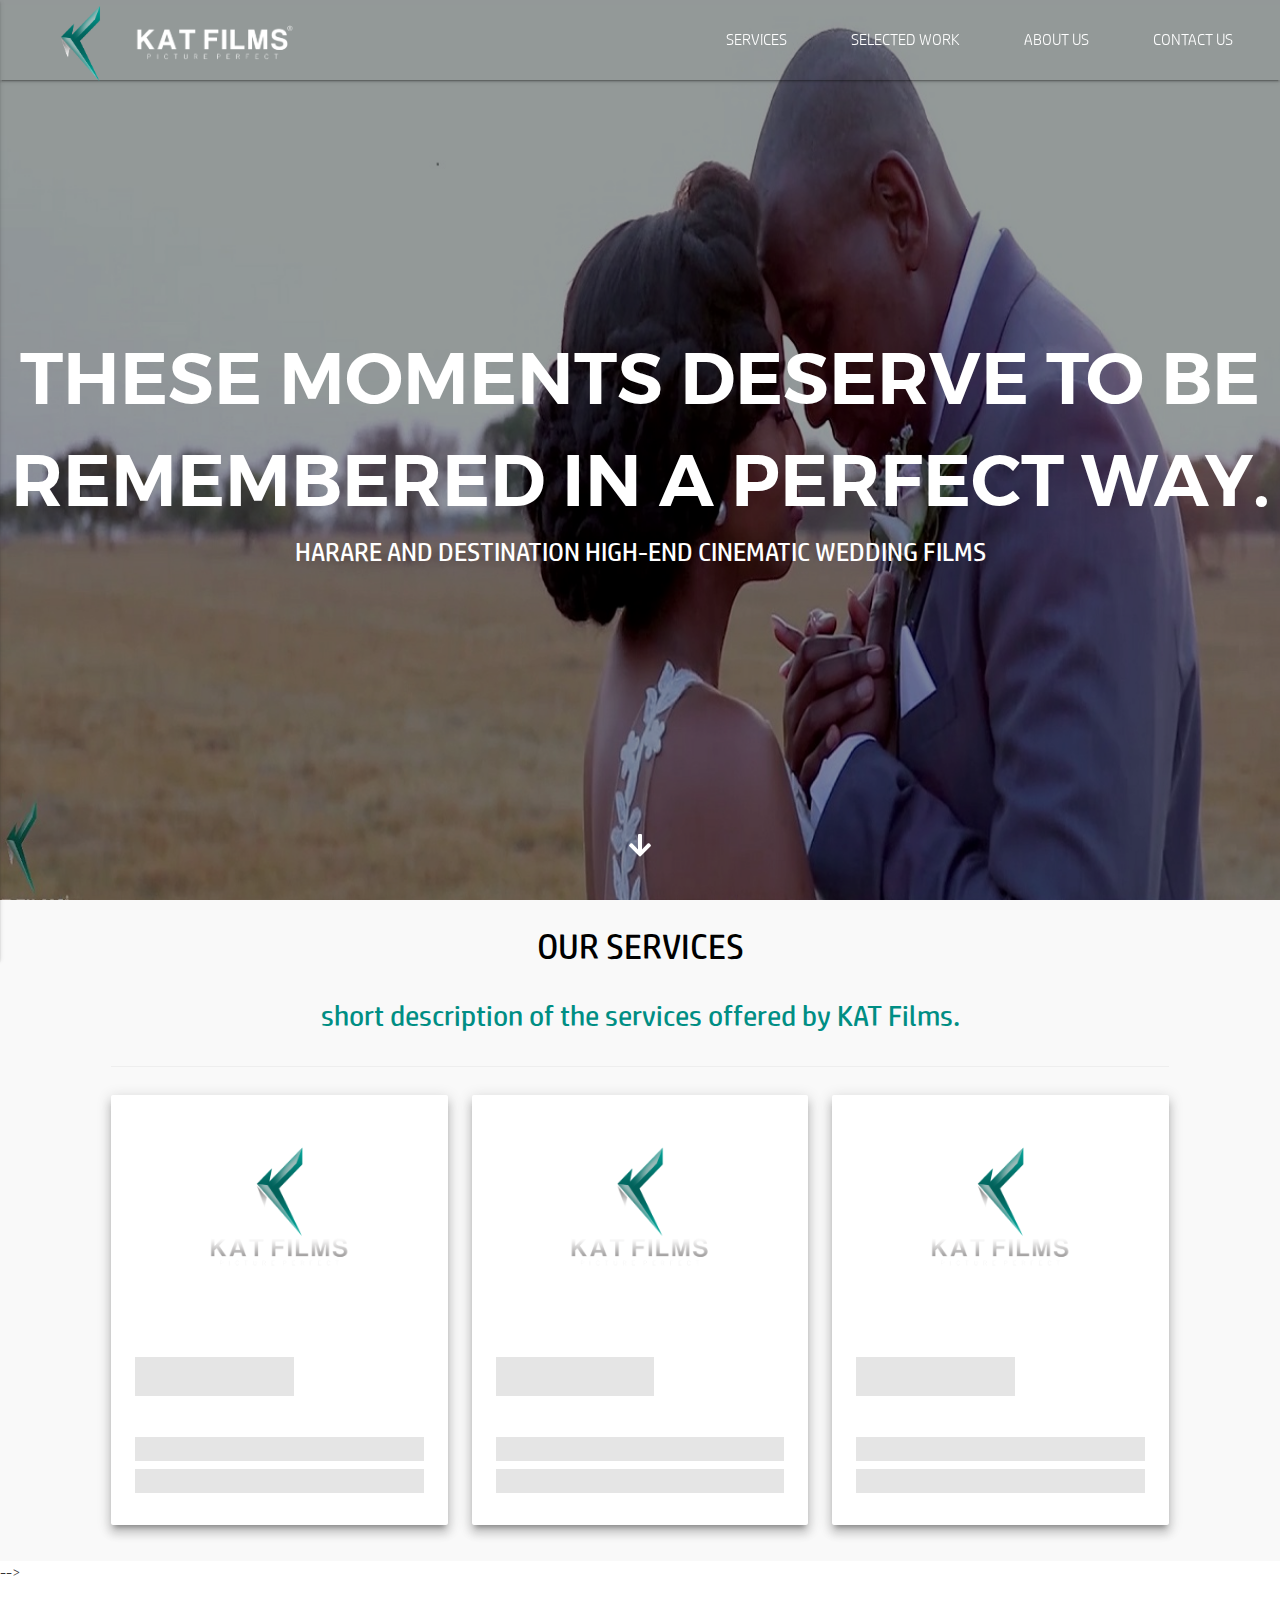
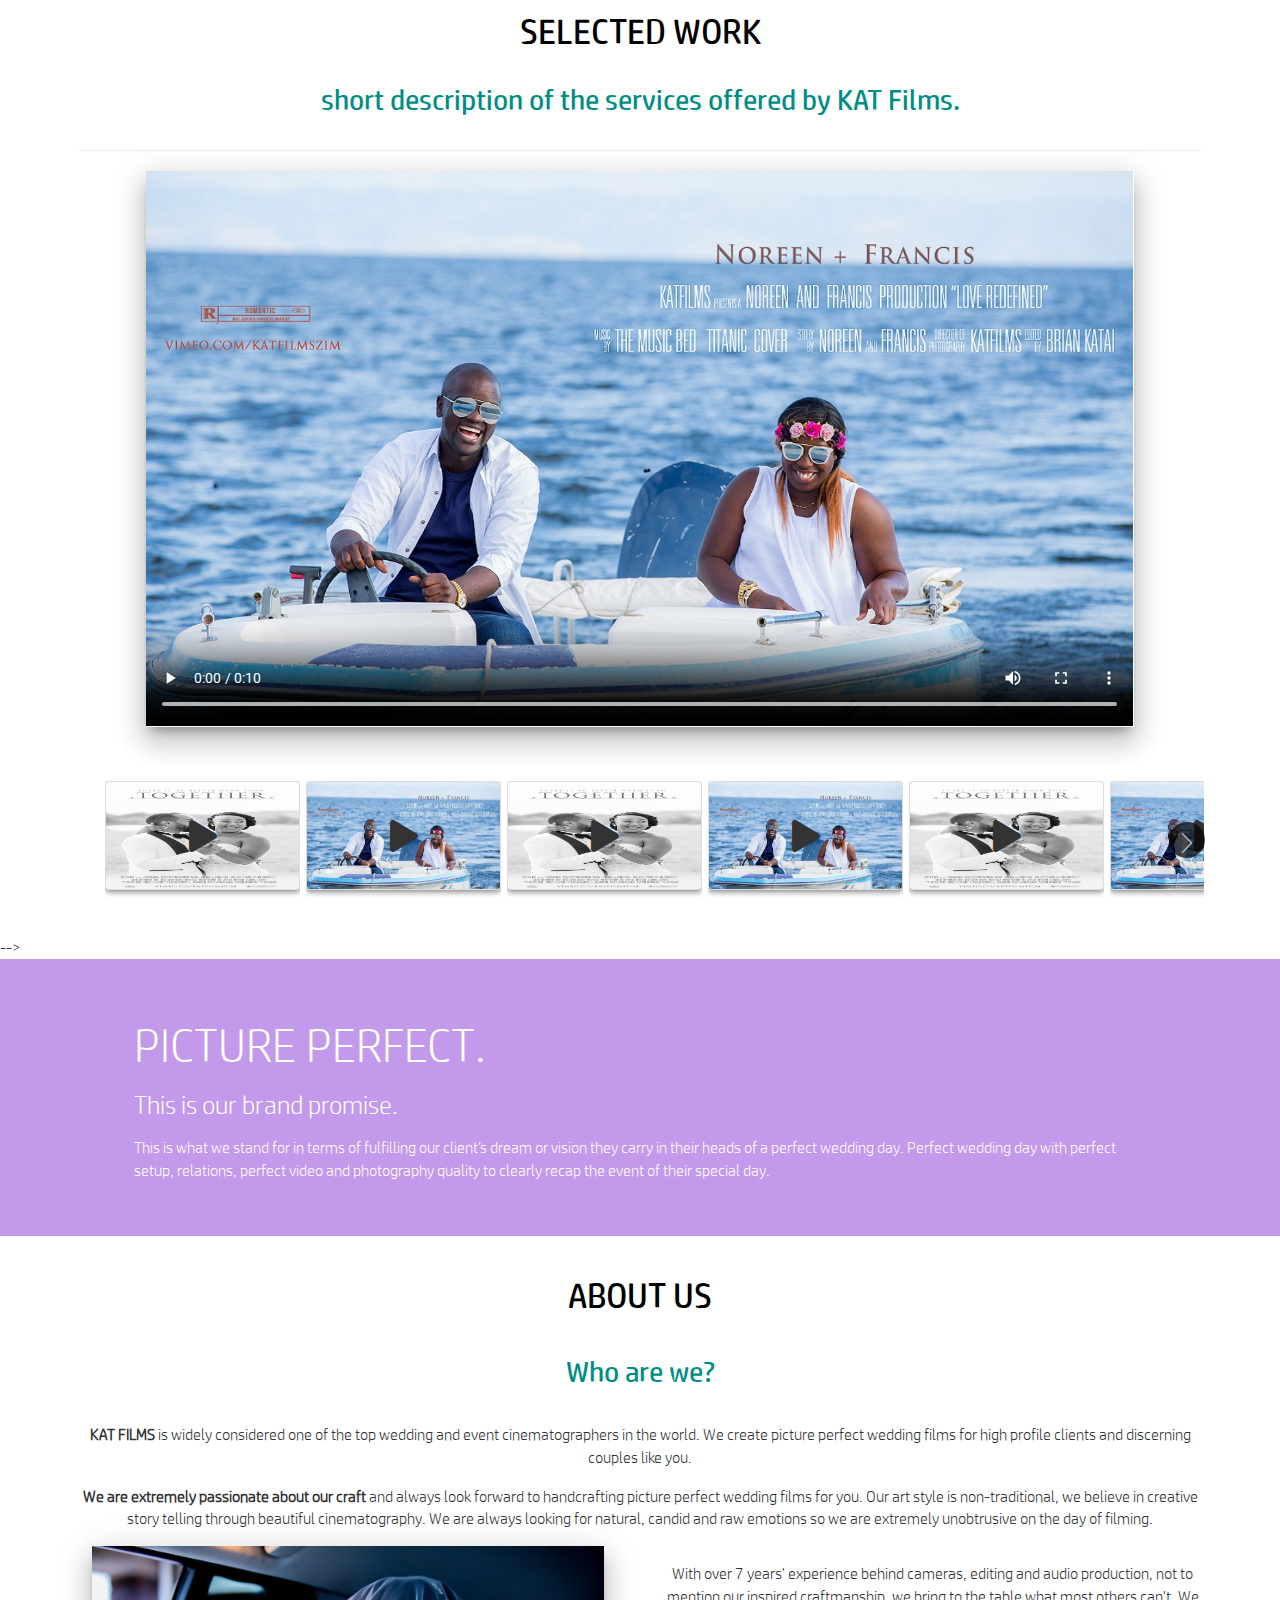
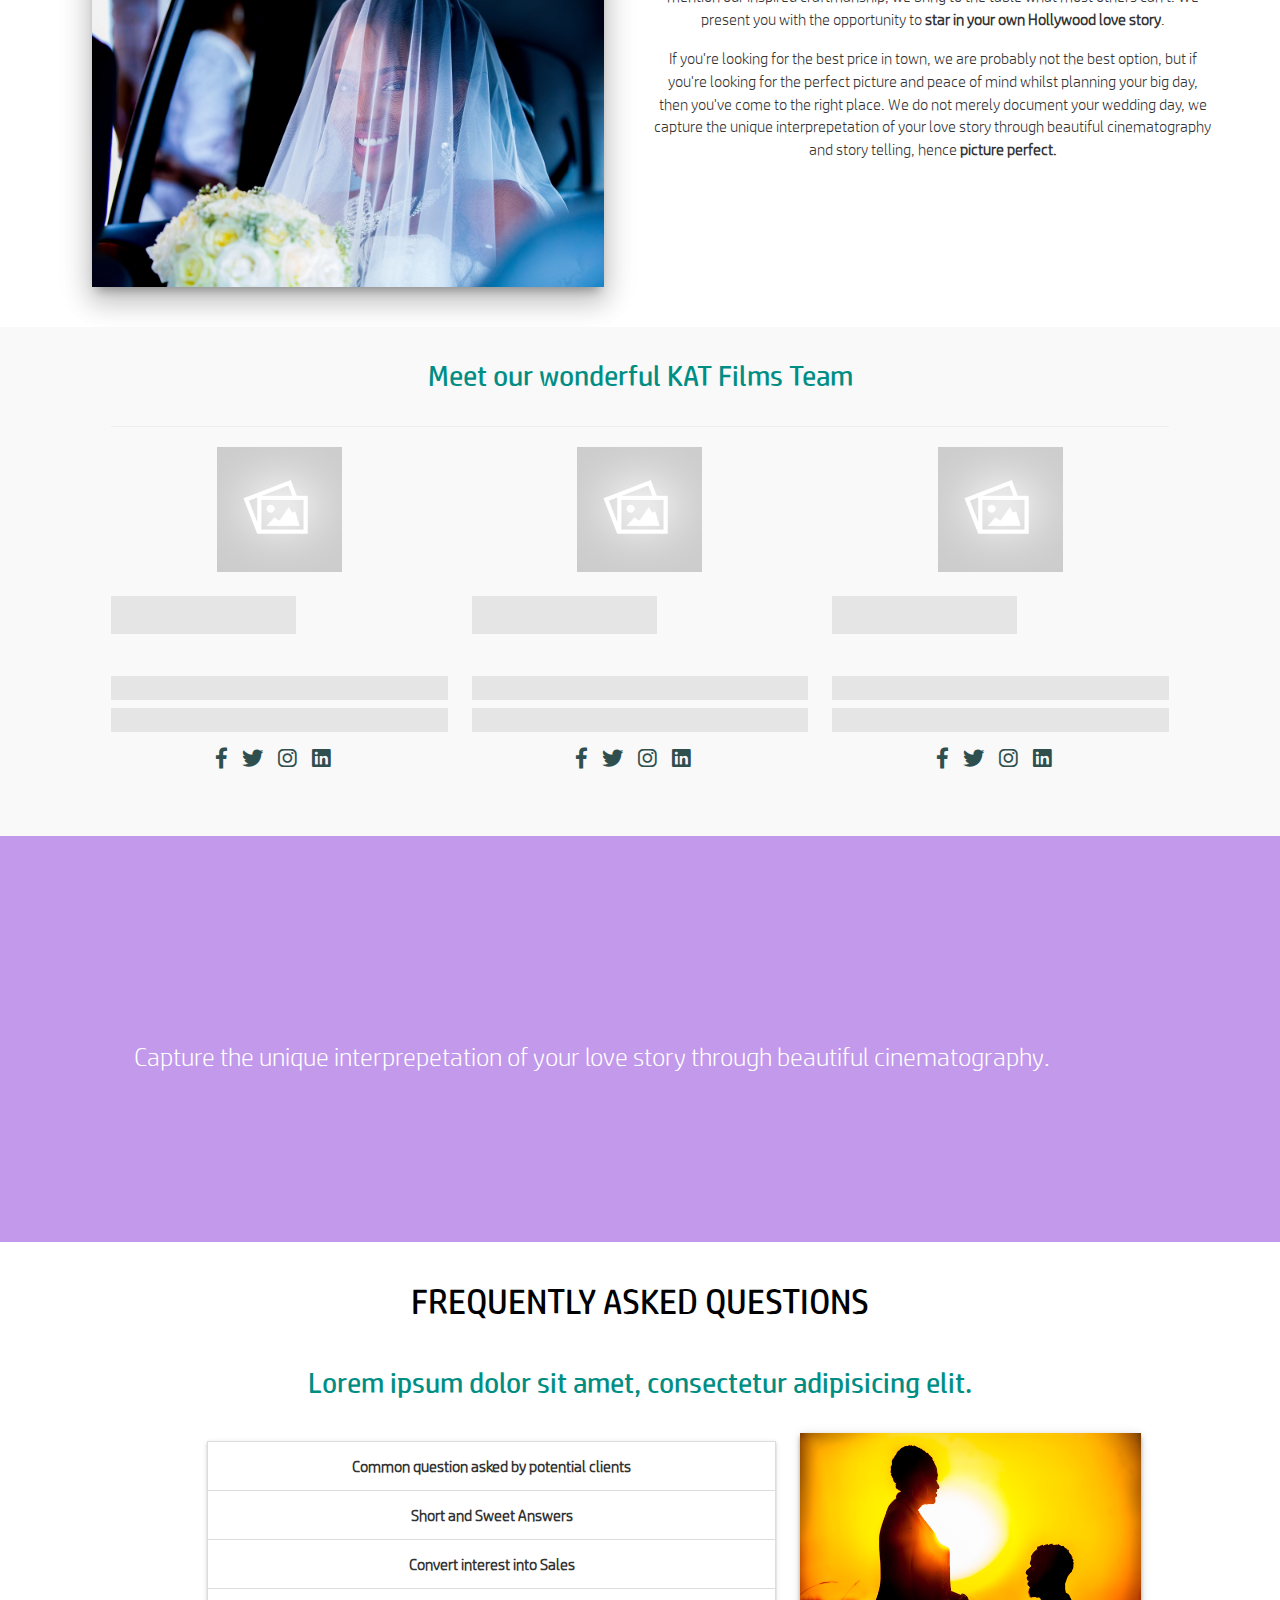
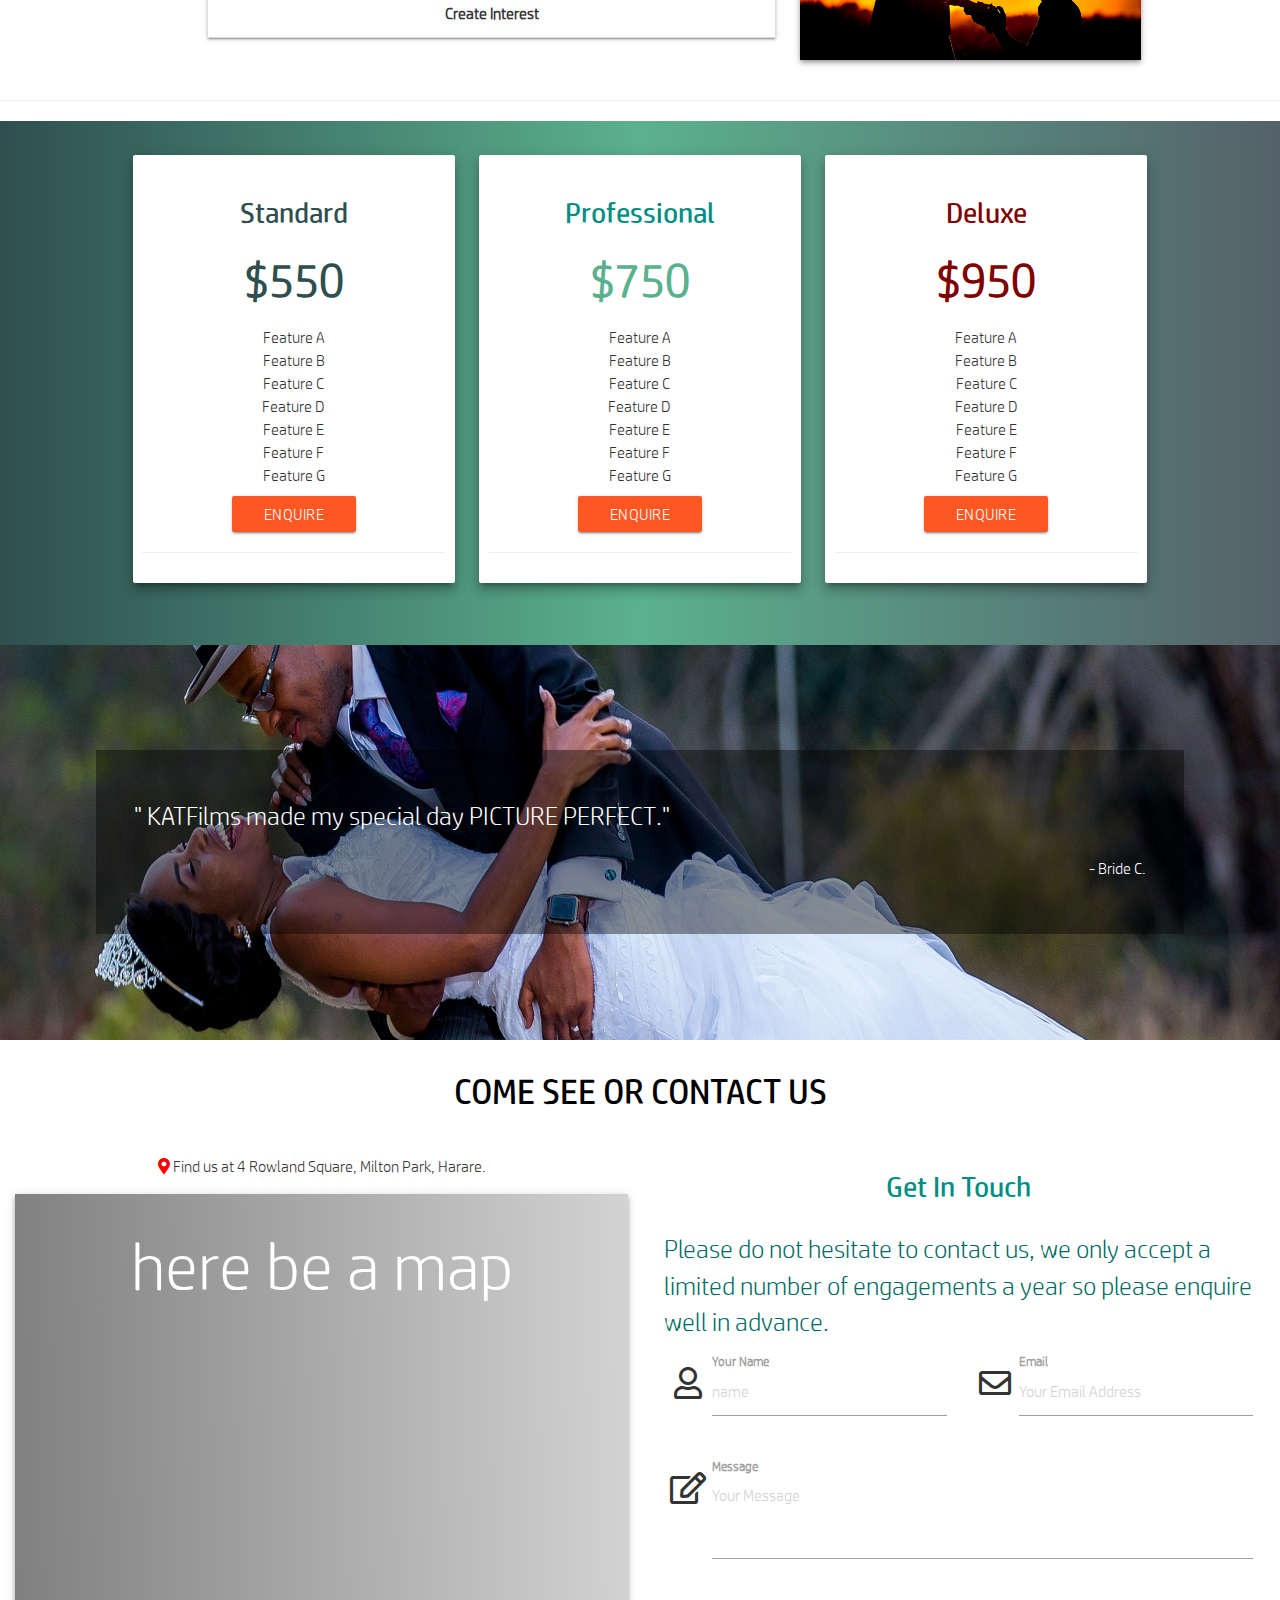
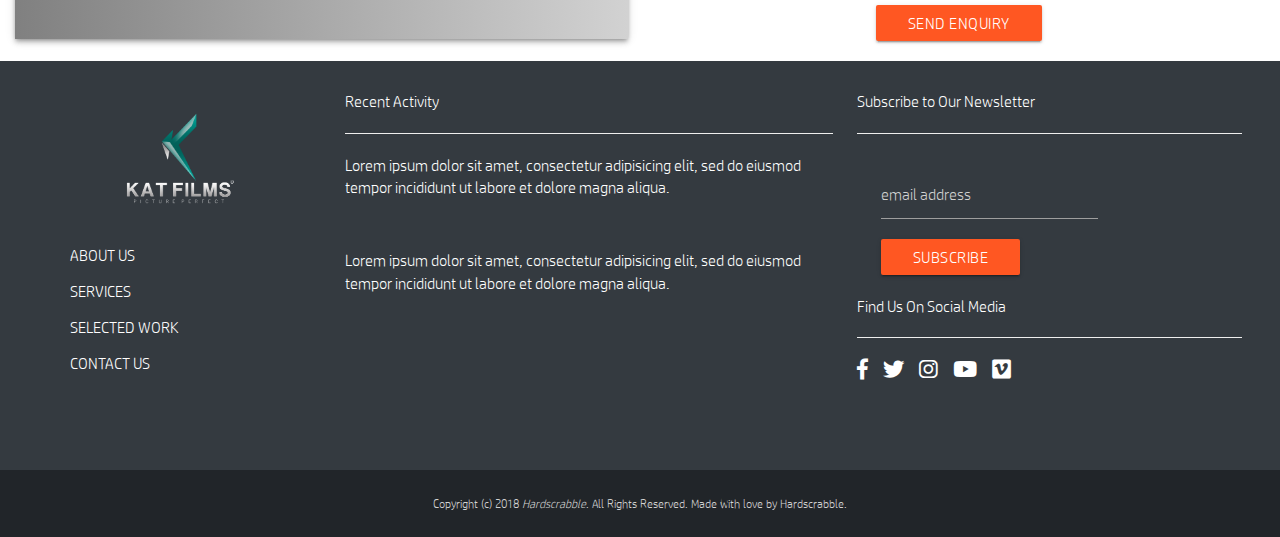
==== commit 40833b89: "Add files via upload" ====
--- a/index.html
+++ b/index.html
@@ -1,18 +1,24 @@
-<!DOCTYPE html><html lang="en"><head><title class="branding">WELCOME TO KAT FILMS | Videography Studio</title><link rel="icon" href="app\img\favicon.ico" type="image/x-icon"><meta charset="utf-8"><meta http-equiv="X-UA-Compatible" content="IE=edge" gt; meta name="description" content=""><meta name="viewport" content="initial-scale=1,maximum-scale=1"><meta name="theme-color" content="#009688"><meta name="description" content="Welcome to KAT FILMS."><meta name="keywords" content="videography, wedding videography, wedding planning, event videography, portraits, pictures, photoshoots, high quality videography"><meta name="author" content="Hardscrabble"><link rel="stylesheet" href="app/css/app.css"><!-- <link rel="manifest" href="manifest.json"> --></head><body><!-- header --><div class="header"><nav id="mainNav" class="navbar navbar-default navbar-fixed-top"><div class="nav-wrapper" id="example-navbar-collapse"><ul class="nav navbar-nav navbar-left"><li id="" class="home brand-logo"><span class="logo branding"><div class="fullscreen"><img id="" src="app\img\logo_color.png" alt="KAT Films" width="80"> <img id="logo_white" src="app\img\text_logo_white.png" alt="KAT Films" width="175"> <img id="logo_blek" src="app\img\text_logo_blek.png" alt="KAT Films" width="175" style="display:none"></div><div class="sm-screen"><img id="logo_minor_blek" src="app\img\logo_color.png" alt="kaySIMMZpix" width="64" style="display:none"></div></span></li></ul><ul id="listMain" class="right hide-on-med-and-down"><li class="services"><button class="btn-flat transparent"><span>Services</span></button></li><li class="portfolio"><button class="btn-flat transparent"><span>Selected Work</span></button></li><li class="about"><button class="btn-flat transparent"><span>About Us</span></button></li><li class="contact"><button class="btn-flat transparent"><span>Contact Us</span></button></li>&nbsp;&nbsp;&nbsp;&nbsp;</ul><ul id="nav-mobile" class="side-nav"><li id="" class=""><span class="hero-mobile-nav branding"><img id="" src="app\img\logo_w_text_blek.png" alt="KAT Films" width="199" style="margin: 2.5% 0%"></span></li><li class="services closenav"><a><i class="fas fa-box-open"></i> Services</a></li><li class="portfolio closenav"><a><i class="far fa-images"></i> Selected Work</a></li><li class="about closenav"><a><i class="fas fa-info"></i> About Us</a></li><li class="contact closenav"><a><i class="far fa-address-card"></i> Contact Us</a></li>&nbsp;&nbsp;&nbsp;&nbsp;</ul><span><a id="button-collapse" href="#" data-activates="nav-mobile" class="button-collapse menu-icon"><i class="fas fa-bars blackout"></i></a></span></div></nav></div><!-- parallax banner --><div class="parallax-video"><div class="background-video-cover"></div><video class="video-frame" src=".\app\video\lanterns1440.mp4" autoplay loop poster="posterimage.jpg"></video><div class="parallax-inner-video"><div class=""><div class=""><div class="text-center"><p><span style="font-weight: 800; font-size: 72px">WE'LL PUT SOME BANNER TEXT HERE</span><br><span style="font-weight: 400; font-size: 26px">Supporting headline text here</span></p></div></div></div></div><button data-aos="fade-up" data-aos-delay="1000" data-aos-offset="1" class="btn-flat btn-block btn-large branding" id="btnSearch"><i class="fas fa-arrow-down"></i></button></div><!-- main div --><div id="divOne" style="height:100%;"><div id="divServices" class="" data-parallax="scroll" style="background-color: rgba( 239, 239, 239, .4)"><div class="text-center"><div class="container" style="width: 85%"><h2 class="primary_color">OUR SERVICES</h2><p class="secondary_color">short description of the services offered by KAT Films.</p><hr class="secondary_color"><div class="row"><div class="col s12 m4 l4"><div class="card lighten-4 z-depth-4"><div class="card-image waves-effect waves-block waves-light"><img class="activator" alt="portfolio img" src="app/img/logo_w_text.png"></div><div class="card-content"><p class="tertiary_color">Services</p><hr><p>Lorem ipsum dolor sit amet, consectetur adipisicing elit, sed do eiusmod tempor incididunt ut labore et dolore magna aliqua. Ut enim ad minim veniam, quis nostrud exercitation ullamco laboris nisi ut aliquip ex ea commodo consequat.</p></div></div></div><div class="col s12 m4 l4"><div class="card lighten-4 z-depth-4"><div class="card-image waves-effect waves-block waves-light"><img class="activator" alt="" src="app/img/logo_w_text.png"></div><div class="card-content"><p class="tertiary_color">Services</p><hr><p>Lorem ipsum dolor sit amet, consectetur adipisicing elit, sed do eiusmod tempor incididunt ut labore et dolore magna aliqua. Ut enim ad minim veniam, quis nostrud exercitation ullamco laboris nisi ut aliquip ex ea commodo consequat.</p></div></div></div><div class="col s12 m4 l4"><div class="card lighten-4 z-depth-4"><div class="card-image waves-effect waves-block waves-light"><img class="activator" alt="portfolio img" src="app/img/logo_w_text.png"></div><div class="card-content"><p class="tertiary_color">Services</p><hr><p>Lorem ipsum dolor sit amet, consectetur adipisicing elit, sed do eiusmod tempor incididunt ut labore et dolore magna aliqua. Ut enim ad minim veniam, quis nostrud exercitation ullamco laboris nisi ut aliquip ex ea commodo consequat.</p></div></div></div></div></div></div></div><!-- <hr> --><div id="divPortfolio" class="" data-parallax="scroll"><div class="text-center"><div class="container"><h2 class="primary_color">SELECTED WORKS</h2><p class="secondary_color">short description of the services offered by KAT Films.</p><hr class="secondary_color"><div class="grid" id="video-gallery"><a href="https://www.youtube.com/watch?v=XdDPkEIf0l8"><img class="grid-item short" src="app/img/logo_w_text.png"> </a><a href="https://www.youtube.com/watch?v=XdDPkEIf0l8"><img class="grid-item short" src="app/img/videobg.png"> </a><a href="https://www.youtube.com/watch?v=XdDPkEIf0l8"><img class="grid-item short" src="app/img/logo_w_text.png"> </a><a href="https://www.youtube.com/watch?v=XdDPkEIf0l8"><img class="grid-item short" src="app/img/videobg.png"> </a><a href="https://www.youtube.com/watch?v=XdDPkEIf0l8"><img class="grid-item short" src="app/img/logo_w_text.png"> </a><a href="https://www.youtube.com/watch?v=XdDPkEIf0l8"><img class="grid-item short" src="app/img/videobg.png"></a></div></div></div></div><!-- <hr> --><div id="" class="" data-parallax="scroll" data-image-src="app\img\stock.jpg" style="background-color: rgba( 102, 0, 204, .4 ); height: 55%"><div class=""><div class="container whiteout" style="width: 85%; height: 88%; padding: 3%"><h3>PICTURE. PERFECT.</h3><h5>Lorem ipsum dolor sit amet, consectetur adipisicing elit, sed do eiusmod tempor incididunt ut labore et dolore magna aliqua.</h5><p>Ut enim ad minim veniam, quis nostrud exercitation ullamco laboris nisi ut aliquip ex ea commodo consequat. Duis aute irure dolor in reprehenderit in voluptate velit esse cillum dolore eu fugiat nulla pariatur. Excepteur sint occaecat cupidatat non proident, sunt in culpa qui officia deserunt mollit anim id est laborum.</p></div></div></div><!-- <hr> --><div id="divAbout" class="" data-parallax="scroll" style="background-color: rgba( 239, 239, 239, .4)"><div class="text-center"><div class="container" style="width: 85%"><p class="primary_color">ABOUT US</p><p class="secondary_color">Lorem ipsum dolor sit amet, consectetur adipisicing elit.</p><hr><div class="row"><div class="col s12 m4 l4"><h3 class="fas fa-film fa-4x tertiary_color"></h3><h3 class="tertiary_color">Quality Video</h3><p>Lorem ipsum dolor sit amet, consectetur adipisicing elit, sed do eiusmod tempor incididunt ut labore et dolore magna aliqua. Ut enim ad minim veniam, quis nostrud exercitation ullamco laboris nisi ut aliquip ex ea commodo consequat. Culpa qui officia deserunt mollit anim id est laborum.</p><a href="#">find out more</a></div><div class="col s12 m4 l4"><h3 class="fas fa-truck fa-4x tertiary_color"></h3><h3 class="tertiary_color">Fast Delivery</h3><p>Lorem ipsum dolor sit amet, consectetur adipisicing elit, sed do eiusmod tempor incididunt ut labore et dolore magna aliqua. Ut enim ad minim veniam, quis nostrud exercitation ullamco laboris nisi ut aliquip ex ea commodo consequat. Culpa qui officia deserunt mollit anim id est laborum.</p><a href="#">find out more</a></div><div class="col s12 m4 l4"><h3 class="far fa-smile fa-4x tertiary_color"></h3><h3 class="tertiary_color">Satisfaction Guaranteed</h3><p>Lorem ipsum dolor sit amet, consectetur adipisicing elit, sed do eiusmod tempor incididunt ut labore et dolore magna aliqua. Ut enim ad minim veniam, quis nostrud exercitation ullamco laboris nisi ut aliquip ex ea commodo consequat. Culpa qui officia deserunt mollit anim id est laborum.</p><a href="#">find out more</a></div></div></div></div></div><div class=""><div class="text-center"><div class="container" style="width: 85%"><div class="row"><div class="col s12 m4 l4"><h3 class="secondary_color">KAT Films By the Numbers</h3><p class="">Lorem ipsum dolor sit amet, consectetur adipisicing elit, sed do eiusmod tempor incididunt ut labore et dolore magna aliqua.</p><img class="z-depth-2" src="app\img\stock5.jpg" width="341" alt=""></div><div class="col s12 m8 l8"><br><br><div class="row"><div class="col s12 m6 l6"><i class="fas fa-thumbs-up fa-3x primary_color"></i><h1 class="">24</h1><p>Lorem ipsum dolor sit amet, consectetur adipisicing elit, sed do eiusmod tempor incididunt ut labore et dolore magna aliqua.</p></div><div class="col s12 m6 l6"><i class="fas fa-truck-loading fa-3x primary_color"></i><h1 class="">24</h1><p>Lorem ipsum dolor sit amet, consectetur adipisicing elit, sed do eiusmod tempor incididunt ut labore et dolore magna aliqua.</p></div></div><div class="row"><div class="col s12 m6 l6"><i class="fas fa-trophy fa-3x primary_color"></i><h1 class="">24</h1><p>Lorem ipsum dolor sit amet, consectetur adipisicing elit, sed do eiusmod tempor incididunt ut labore et dolore magna aliqua.</p></div><div class="col s12 m6 l6"><i class="fas fa-smile fa-3x primary_color"></i><h1 class="">24</h1><p>Lorem ipsum dolor sit amet, consectetur adipisicing elit, sed do eiusmod tempor incididunt ut labore et dolore magna aliqua.</p></div></div></div></div></div></div></div><!-- <hr> --><div id="" class="" data-parallax="scroll" data-image-src="app\img\stock2.jpg" style="background-color: rgba(0, 123, 255, .1); height: 55%"><div class=""><div class="container whiteout" style="width: 85%; height: 88%; padding: 3%"><h3>PICTURE. PERFECT.</h3><h5>Lorem ipsum dolor sit amet, consectetur adipisicing elit, sed do eiusmod tempor incididunt ut labore et dolore magna aliqua.</h5><p>Ut enim ad minim veniam, quis nostrud exercitation ullamco laboris nisi ut aliquip ex ea commodo consequat. Duis aute irure dolor in reprehenderit in voluptate velit esse cillum dolore eu fugiat nulla pariatur. Excepteur sint occaecat cupidatat non proident, sunt in culpa qui officia deserunt mollit anim id est laborum.</p></div></div></div><div id="divFaq" class=""><div class="text-center"><div class="container"><p class="primary_color">FREQUENTLY ASKED QUESTIONS</p><p class="secondary_color">Lorem ipsum dolor sit amet, consectetur adipisicing elit.</p><div class="row"><div class="col s12 m8 l8"><ul class="collapsible"><li><div class="collapsible-header"><b>Common question asked by potential clients</b></div><div class="collapsible-body"><span>Lorem ipsum dolor sit amet, consectetur adipisicing elit, sed do eiusmod tempor incididunt ut labore et dolore magna aliqua. Ut enim ad minim veniam, quis nostrud exercitation ullamco laboris nisi ut aliquip ex ea commodo consequat. Duis aute irure dolor in reprehenderit in voluptate velit esse cillum dolore eu fugiat nulla pariatur. Excepteur sint occaecat cupidatat non proident, sunt in culpa qui officia deserunt mollit anim id est laborum.</span></div></li><li><div class="collapsible-header"><b>Short and Sweet Answers</b></div><div class="collapsible-body"><span>Lorem ipsum dolor sit amet, consectetur adipisicing elit, sed do eiusmod tempor incididunt ut labore et dolore magna aliqua. Ut enim ad minim veniam, quis nostrud exercitation ullamco laboris nisi ut aliquip ex ea commodo consequat. Duis aute irure dolor in reprehenderit in voluptate velit esse cillum dolore eu fugiat nulla pariatur. Excepteur sint occaecat cupidatat non proident, sunt in culpa qui officia deserunt mollit anim id est laborum.</span></div></li><li><div class="collapsible-header"><b>Convert interest into Sales</b></div><div class="collapsible-body"><span>Lorem ipsum dolor sit amet, consectetur adipisicing elit, sed do eiusmod tempor incididunt ut labore et dolore magna aliqua. Ut enim ad minim veniam, quis nostrud exercitation ullamco laboris nisi ut aliquip ex ea commodo consequat. Duis aute irure dolor in reprehenderit in voluptate velit esse cillum dolore eu fugiat nulla pariatur. Excepteur sint occaecat cupidatat non proident, sunt in culpa qui officia deserunt mollit anim id est laborum.</span></div></li><li><div class="collapsible-header"><b>Create Interest</b></div><div class="collapsible-body"><span>Lorem ipsum dolor sit amet, consectetur adipisicing elit, sed do eiusmod tempor incididunt ut labore et dolore magna aliqua. Ut enim ad minim veniam, quis nostrud exercitation ullamco laboris nisi ut aliquip ex ea commodo consequat. Duis aute irure dolor in reprehenderit in voluptate velit esse cillum dolore eu fugiat nulla pariatur. Excepteur sint occaecat cupidatat non proident, sunt in culpa qui officia deserunt mollit anim id est laborum.</span></div></li></ul></div><div class="col s12 m4 l4"><img src="app\img\stock6.jpg" width="341" alt="" class="z-depth-2"></div></div></div></div></div><hr><div class="" style="padding: 2%; background: linear-gradient(90deg, darkslategrey, #5BB18F, #55616A);"><div class="text-center"><div class="container" style="width: 85%"><div class="row"><div class="col s12 m4 l4"><div class="card lighten-4 z-depth-4" style="padding: 3%"><h1 class="secondary_color" style="color: darkslategrey">Standard</h1><h3 style="font-weight: 700; color: darkslategrey">$550</h3><ul><li>Feature A</li><li>Feature B</li><li>Feature C</li><li>Feature D</li><li>Feature E</li><li>Feature F</li><li>Feature G</li></ul><button class="btn waves-effect waves-light deep-orange" type="submit">Enquire</button><hr></div></div><div class="col s12 m4 l4"><div class="card lighten-4 z-depth-4" style="padding: 3%"><h1 class="secondary_color">Professional</h1><h3 style="font-weight: 700; color: #5BB18F">$750</h3><ul><li>Feature A</li><li>Feature B</li><li>Feature C</li><li>Feature D</li><li>Feature E</li><li>Feature F</li><li>Feature G</li></ul><button class="btn waves-effect waves-light deep-orange" type="submit">Enquire</button><hr></div></div><div class="col s12 m4 l4"><div class="card lighten-4 z-depth-4" style="padding: 3%"><h1 class="secondary_color" style="color: maroon">Deluxe</h1><h3 style="font-weight: 700; color: maroon">$950</h3><ul><li>Feature A</li><li>Feature B</li><li>Feature C</li><li>Feature D</li><li>Feature E</li><li>Feature F</li><li>Feature G</li></ul><button class="btn waves-effect waves-light deep-orange" type="submit">Enquire</button><hr></div></div></div></div></div></div><div id="" class="parallax-baby" style=""><div class="container whiteout" style="width: 85%; height: 88%"><h3>PICTURE. PERFECT.</h3><h5>Lorem ipsum dolor sit amet, consectetur adipisicing elit, sed do eiusmod tempor incididunt ut labore et dolore magna aliqua.</h5><p>Ut enim ad minim veniam, quis nostrud exercitation ullamco laboris nisi ut aliquip ex ea commodo consequat. Duis aute irure dolor in reprehenderit in voluptate velit esse cillum dolore eu fugiat nulla pariatur. Excepteur sint occaecat cupidatat non proident, sunt in culpa qui officia deserunt mollit anim id est laborum.</p></div></div><br><div id="divContact" class="" style="" data-parallax="scroll"><div class="text-center"><h1 class="primary_color">COME SEE OR CONTACT US</h1><div class="row"><div class="col s12 m6 l6"><p><i class="fas fa-map-marker-alt" style="color:red"></i> Find us at 4 Rowland Square, Milton Park, Harare.</p><div id="map" class="z-depth-2" style="min-height: 445px; padding: 3px; color: white; background: linear-gradient(89deg, grey, lightgrey);"><h1>here be a map</h1></div></div><div class="col s12 m6 l6"><form ng-submit="$event.preventDefault()" name="searchForm" class="col s12"><center><h1 class="secondary_color">Get In Touch</h1><p class="tertiary_color">Please do not hesitate to get in touch for any information you may require.</p><div class="row"><div class="input-field col s6"><i class="far fa-user prefix"></i> <input placeholder="name" value="" id="name" type="text" class="active validate" required><label for="name">Your Name</label></div><div class="input-field col s6"><i class="far fa-envelope prefix"></i><label for="email">Email</label><input id="email" type="email" placeholder="Your Email Address" class="validate" required></div></div><div class="row"><div class="input-field col s12"><i class="far fa-edit prefix"></i><textarea id="message" class="materialize-textarea" placeholder="Your Message"></textarea><label for="message">Message</label></div></div><button class="btn waves-effect waves-light deep-orange" type="submit">Send Enquiry</button></center></form></div></div></div></div><!-- <hr> --><div id="divFooter" class="whiteout" style="width:100%;height:auto; margin:0%; padding:0%; background-color: #343a40"><div class=""><md-content class="md-padding"><div class="row" style="padding: 1% 2%;"><div class="col s12 m3 l3"><ul id="" class=""><center><a class="home"><img src="app/img/logo_w_text.png" alt="" width="256"></a></center><li class="about"><button class="btn-flat transparent"><span>About Us</span></button></li><li class="services"><button class="btn-flat transparent"><span>Services</span></button></li><li class="portfoliio"><button class="btn-flat transparent"><span>Selected Work</span></button></li><li class="contact"><button class="btn-flat transparent"><span>Contact Us</span></button></li>&nbsp;&nbsp;&nbsp;&nbsp;</ul><br></div><div class="col s12 m5 l5"><p class="" style="color: white">Recent Activity</p><hr><p style="color: white">Lorem ipsum dolor sit amet, consectetur adipisicing elit, sed do eiusmod tempor incididunt ut labore et dolore magna aliqua.</p><h6 style="color: white">&nbsp;</h6><p style="color: white">Lorem ipsum dolor sit amet, consectetur adipisicing elit, sed do eiusmod tempor incididunt ut labore et dolore magna aliqua.</p><br></div><div class="col s12 m4 l4"><p class="" style="color: white">Subscribe to Our Newsletter</p><hr><form ng-submit="$event.preventDefault()" name="searchForm" class="col s12"><center><div class="row"><div class="input-field col s12 m12 l8"><input placeholder="email address" value="" id="email" type="text" class="active validate" required></div><div class="input-field col s12 m12 l4"><button class="btn waves-effect waves-light deep-orange" type="submit">Subscribe</button></div></div></center></form><br><p class="" style="color: white">Find Us On Social Media</p><hr><a href="#" style="color: white" class="button fab fa-facebook-f fa-lg"></a>&nbsp;&nbsp;&nbsp;&nbsp; <a href="#" style="color: white" class="button fab fa-twitter fa-lg"></a>&nbsp;&nbsp;&nbsp;&nbsp; <a href="#" style="color: white" class="button fab fa-instagram fa-lg"></a>&nbsp;&nbsp;&nbsp;&nbsp; <a href="#" style="color: white" class="button fab fa-youtube fa-lg"></a>&nbsp;&nbsp;&nbsp;&nbsp;<br></div></div></md-content><div class="text-center" style="width:100%; background-color: #212529; padding: 1%"><md-content class="md-padding"><p style="color: lightgrey; font-weight: 300; font-size: 12px">Copyright (c) 2018 <i class="special-meat" style="color: lightgrey">Hardscrabble</i>. All Rights Reserved. Made with love by Hardscrabble.</p></md-content></div></div></div><div style="" class="scroll_top"><button class="btn transparent btn-flat btn-floating btn-large"><i class="fas fa-arrow-up" style="color: #55616A;"></i><br></button><br></div></div><link rel="stylesheet" href="app/css/minor.css"><script src="app/app.js"></script><script src="./app/js/masonry.pkgd.min.js"></script><script>AOS.init({
+<!DOCTYPE html><html lang="en"><head><title class="branding">KAT Films | Zimbabwe's finest premium videography studio.</title><link rel="icon" href="app\img\favicon.ico" type="image/x-icon"><meta charset="utf-8"><meta http-equiv="X-UA-Compatible" content="IE=edge" gt; meta name="description" content=""><meta name="viewport" content="initial-scale=1,maximum-scale=1"><meta name="theme-color" content="#009688"><meta name="description" content="Welcome to KAT Films. Zimbabwe's finest premium videography studio. Experience high quality production value like you never thought possible."><meta name="keywords" content="videography, wedding videography, wedding planning, event videography, portraits, pictures, photoshoots, high quality videography"><meta name="author" content="Hardscrabble"><link rel="stylesheet" href="app/css/app.css"><style media="screen"></style></head><body><!-- header --><div class="header"><nav id="mainNav" class="navbar navbar-default navbar-fixed-top"><div class="nav-wrapper" id="example-navbar-collapse"><ul class="nav navbar-nav navbar-left"><li id="" class="home brand-logo"><span class="logo branding"><div class="fullscreen"><img id="just_logo" src="app\img\logo_color.png" alt="KAT Films" width="80"> <img id="logo_white" src="app\img\text_logo_white.png" alt="KAT Films" width="175"> <img id="logo_blek" src="app\img\text_logo_blek.png" alt="KAT Films" width="175" style="display:none"></div><div class="sm-screen"><img id="logo_minor_blek" src="app\img\logo_color.png" alt="KAT Films" width="80"></div></span></li></ul><ul id="listMain" class="right hide-on-med-and-down"><li class="services"><button class="btn-flat transparent"><span>Services</span></button></li><li class="portfolio"><button class="btn-flat transparent"><span>Selected Work</span></button></li><li class="about"><button class="btn-flat transparent"><span>About Us</span></button></li><li class="contact"><button class="btn-flat transparent"><span>Contact Us</span></button></li>&nbsp;&nbsp;&nbsp;&nbsp;</ul><ul id="nav-mobile" class="side-nav"><li id="" class=""><span class="hero-mobile-nav branding"><img id="" src="app\img\logo_w_text_blek.png" alt="KAT Films" width="199" style="margin: 2.5% 0%"></span></li><li class="services closenav"><a><i class="fas fa-box-open"></i> Services</a></li><li class="portfolio closenav"><a><i class="far fa-images"></i> Selected Work</a></li><li class="about closenav"><a><i class="fas fa-info"></i> About Us</a></li><li class="contact closenav"><a><i class="far fa-address-card"></i> Contact Us</a></li>&nbsp;&nbsp;&nbsp;&nbsp;</ul><span><a id="button-collapse" href="#" data-activates="nav-mobile" class="button-collapse menu-icon"><i class="fas fa-bars blackout"></i></a></span></div></nav></div><!-- parallax banner --><div class="parallax-video"><div class="background-video-cover"></div><video class="video-frame" src=".\app\video\katfilms.mp4" autoplay loop poster="app\img\stock15.jpg"></video><div class="parallax-inner-video vh_center" style="width: 100%; height: 100%;"><div class="text-center" style=""><p style=""><span id="banner" class="banner" style="">THESE MOMENTS DESERVE TO BE REMEMBERED IN A PERFECT WAY.</span><br><span id="sub_banner" class="sub_banner" style="">HARARE AND DESTINATION HIGH-END CINEMATIC WEDDING FILMS</span></p></div></div><button data-aos="fade-up" data-aos-delay="1000" data-aos-offset="1" class="btn-flat btn-block btn-large branding" id="btnSearch"><i class="fas fa-arrow-down"></i></button></div><!-- main div --><div id="divOne" style="height:100%;"><div id="divServices" class="" data-parallax="scroll" style="background-color: rgba( 239, 239, 239, .4)"><div class="text-center"><div class="container" style="width: 85%"><h2 class="primary_color">OUR SERVICES</h2><p class="secondary_color">short description of the services offered by KAT Films.</p><hr class="secondary_color"><div class="row"><div class="col s12 m4 l4"><div class="card lighten-4 z-depth-4"><div class="card-image waves-effect waves-block waves-light"><img class="activator" alt="portfolio img" src="app/img/logo_w_text.png"></div><div class="card-content"><h3 class="tertiary_color"><div class="placeholder placeholder-heading"></div></h3><p></p><div class="placeholder placeholder-sentence"></div><div class="placeholder placeholder-sentence"></div><div class="placeholder placeholder-sentence-last"></div><p></p></div></div></div><div class="col s12 m4 l4"><div class="card lighten-4 z-depth-4"><div class="card-image waves-effect waves-block waves-light"><img class="activator" alt="" src="app/img/logo_w_text.png"></div><div class="card-content"><h3 class="tertiary_color"><div class="placeholder placeholder-heading"></div></h3><p></p><div class="placeholder placeholder-sentence"></div><div class="placeholder placeholder-sentence"></div><div class="placeholder placeholder-sentence-last"></div><p></p></div></div></div><div class="col s12 m4 l4"><div class="card lighten-4 z-depth-4"><div class="card-image waves-effect waves-block waves-light"><img class="activator" alt="portfolio img" src="app/img/logo_w_text.png"></div><div class="card-content"><h3 class="tertiary_color"><div class="placeholder placeholder-heading"></div></h3><p></p><div class="placeholder placeholder-sentence"></div><div class="placeholder placeholder-sentence"></div><div class="placeholder placeholder-sentence-last"></div><p></p></div></div></div></div></div></div></div>--><!-- <hr> --><div id="divPortfolio" class="" data-parallax="scroll"><div class="text-center"><div class="container" style="width:90%"><h2 class="primary_color">SELECTED WORK</h2><p class="secondary_color">short description of the services offered by KAT Films.</p><hr class="secondary_color"><video id="mainScreen" src="app\video\lanterns1440.mp4" controls poster="app/img/stock13.jpg" class="mainScreen z-depth-5" style=""></video><br><br><div id="content-6" class="mThumbnailScroller thumbnail-content" data-mts-axis="x" data-mts-theme="buttons-out" data-mts-type="click-25"><ul><li><button class="parallax-baby thumbnail z-depth-2" onclick="loadVideo('lanterns')" style="background-image: url('app/img/stock14.jpg');"><div class="vh_center play_overlay" style=""><i class="fas fa-play fa-2x"></i></div></button></li><li><button class="parallax-baby thumbnail z-depth-2" onclick="loadVideo('concorde')" style="background-image: url('app/img/stock13.jpg');"><div class="vh_center play_overlay" style=""><i class="fas fa-play fa-2x"></i></div></button></li><li><button class="parallax-baby thumbnail z-depth-2" onclick="loadVideo('lanterns')" style="background-image: url('app/img/stock14.jpg');"><div class="vh_center play_overlay" style=""><i class="fas fa-play fa-2x"></i></div></button></li><li><button class="parallax-baby thumbnail z-depth-2" onclick="loadVideo('concorde')" style="background-image: url('app/img/stock13.jpg');"><div class="vh_center play_overlay" style=""><i class="fas fa-play fa-2x"></i></div></button></li><li><button class="parallax-baby thumbnail z-depth-2" onclick="loadVideo('lanterns')" style="background-image: url('app/img/stock14.jpg');"><div class="vh_center play_overlay" style=""><i class="fas fa-play fa-2x"></i></div></button></li><li><button class="parallax-baby thumbnail z-depth-2" onclick="loadVideo('concorde')" style="background-image: url('app/img/stock13.jpg');"><div class="vh_center play_overlay" style=""><i class="fas fa-play fa-2x"></i></div></button></li><li><button class="parallax-baby thumbnail z-depth-2" onclick="loadVideo('lanterns')" style="background-image: url('app/img/stock14.jpg');"><div class="vh_center play_overlay" style=""><i class="fas fa-play fa-2x"></i></div></button></li><li><button class="parallax-baby thumbnail z-depth-2" onclick="loadVideo('concorde')" style="background-image: url('app/img/stock13.jpg');"><div class="vh_center play_overlay" style=""><i class="fas fa-play fa-2x"></i></div></button></li><li><button class="parallax-baby thumbnail z-depth-2" onclick="loadVideo('lanterns')" style="background-image: url('app/img/stock14.jpg');"><div class="vh_center play_overlay" style=""><i class="fas fa-play fa-2x"></i></div></button></li><li><button class="parallax-baby thumbnail z-depth-2" onclick="loadVideo('concorde')" style="background-image: url('app/img/stock13.jpg');"><div class="vh_center play_overlay" style=""><i class="fas fa-play fa-2x"></i></div></button></li><li><button class="parallax-baby thumbnail z-depth-2" onclick="loadVideo('lanterns')" style="background-image: url('app/img/stock14.jpg');"><div class="vh_center play_overlay" style=""><i class="fas fa-play fa-2x"></i></div></button></li><li><button class="parallax-baby thumbnail z-depth-2" onclick="loadVideo('concorde')" style="background-image: url('app/img/stock13.jpg');"><div class="vh_center play_overlay" style=""><i class="fas fa-play fa-2x"></i></div></button></li><li><button class="parallax-baby thumbnail z-depth-2" onclick="loadVideo('lanterns')" style="background-image: url('app/img/stock14.jpg');"><div class="vh_center play_overlay" style=""><i class="fas fa-play fa-2x"></i></div></button></li><li><button class="parallax-baby thumbnail z-depth-2" onclick="loadVideo('concorde')" style="background-image: url('app/img/stock13.jpg');"><div class="vh_center play_overlay" style=""><i class="fas fa-play fa-2x"></i></div></button></li></ul></div><br></div></div>--><!-- </div> --><!-- <hr> --><div id="divSpacer1" class="" data-parallax="scroll" data-image-src="app/img/stock.jpg" style="background-color: rgba( 102, 0, 204, .4 ); height: 55%"><div class="container whiteout segement_text" style="width: 85%; height: 88%; padding: 3%"><h3 id=".divSpacer1_heading">PICTURE PERFECT.</h3><h5 id=".divSpacer1_sub_heading">This is our brand promise.</h5><p id=".divSpacer1_text">This is what we stand for in terms of fulfilling our client’s dream or vision they carry in their heads of a perfect wedding day. Perfect wedding day with perfect setup, relations, perfect video and photography quality to clearly recap the event of their special day.</p></div></div><!-- <hr> --><div class="divAbout2" style=""><div class="text-center"><div class="container" style="width: 90%"><p class="primary_color">ABOUT US</p><h3 class="secondary_color">Who are we?</h3><div class="row"><p><b>KAT FILMS </b>is widely considered one of the top wedding and event cinematographers in the world. We create picture perfect wedding films for high profile clients and discerning couples like you.</p><p><b>We are extremely passionate about our craft </b>and always look forward to handcrafting picture perfect wedding films for you. Our art style is non-traditional, we believe in creative story telling through beautiful cinematography. We are always looking for natural, candid and raw emotions so we are extremely unobtrusive on the day of filming.</p><div class="row"><div class="col s12 m12 l6"><img src="app/img/stock11.jpg" width="512" alt="" class="z-depth-5"></div><div class="col s12 m12 l6"><p>With over 7 years' experience behind cameras, editing and audio production, not to mention our inspired craftmanship, we bring to the table what most others can't. We present you with the opportunity to <b>star in your own Hollywood love story</b>.</p><p>If you're looking for the best price in town, we are probably not the best option, but if you're looking for the perfect picture and peace of mind whilst planning your big day, then you've come to the right place. We do not merely document your wedding day, we capture the unique interprepetation of your love story through beautiful cinematography and story telling, hence <b>picture perfect.</b></p></div></div></div></div></div></div><!-- <hr> --><div id="divAbout" class="" data-parallax="scroll" style="background-color: rgba( 239, 239, 239, .4)"><div class="text-center"><div class="container" style="width: 85%"><p class="secondary_color">Meet our wonderful KAT Films Team</p><hr><div class="row"><div class="col s12 m4 l4"><img src="app/img/placeholder.jpg" alt="" width="125"><h3 class="tertiary_color"><div class="placeholder placeholder-heading"></div></h3><p></p><div class="placeholder placeholder-sentence"></div><div class="placeholder placeholder-sentence"></div><div class="placeholder placeholder-sentence-last"></div><p></p><a href="#" style="color: darkslategrey" class="button fab fa-facebook-f fa-lg"></a>&nbsp;&nbsp;&nbsp;&nbsp; <a href="#" style="color: darkslategrey" class="button fab fa-twitter fa-lg"></a>&nbsp;&nbsp;&nbsp;&nbsp; <a href="#" style="color: darkslategrey" class="button fab fa-instagram fa-lg"></a>&nbsp;&nbsp;&nbsp;&nbsp; <a href="#" style="color: darkslategrey" class="button fab fa-linkedin fa-lg"></a>&nbsp;&nbsp;&nbsp;&nbsp;<br><br></div><div class="col s12 m4 l4"><img src="app/img/placeholder.jpg" alt="" width="125"><h3 class="tertiary_color"><div class="placeholder placeholder-heading"></div></h3><p></p><div class="placeholder placeholder-sentence"></div><div class="placeholder placeholder-sentence"></div><div class="placeholder placeholder-sentence-last"></div><p></p><a href="#" style="color: darkslategrey" class="button fab fa-facebook-f fa-lg"></a>&nbsp;&nbsp;&nbsp;&nbsp; <a href="#" style="color: darkslategrey" class="button fab fa-twitter fa-lg"></a>&nbsp;&nbsp;&nbsp;&nbsp; <a href="#" style="color: darkslategrey" class="button fab fa-instagram fa-lg"></a>&nbsp;&nbsp;&nbsp;&nbsp; <a href="#" style="color: darkslategrey" class="button fab fa-linkedin fa-lg"></a>&nbsp;&nbsp;&nbsp;&nbsp;<br><br></div><div class="col s12 m4 l4"><img src="app/img/placeholder.jpg" alt="" width="125"><h3 class="tertiary_color"><div class="placeholder placeholder-heading"></div></h3><p></p><div class="placeholder placeholder-sentence"></div><div class="placeholder placeholder-sentence"></div><div class="placeholder placeholder-sentence-last"></div><p></p><a href="#" style="color: darkslategrey" class="button fab fa-facebook-f fa-lg"></a>&nbsp;&nbsp;&nbsp;&nbsp; <a href="#" style="color: darkslategrey" class="button fab fa-twitter fa-lg"></a>&nbsp;&nbsp;&nbsp;&nbsp; <a href="#" style="color: darkslategrey" class="button fab fa-instagram fa-lg"></a>&nbsp;&nbsp;&nbsp;&nbsp; <a href="#" style="color: darkslategrey" class="button fab fa-linkedin fa-lg"></a>&nbsp;&nbsp;&nbsp;&nbsp;<br><br></div></div></div><br></div></div><!-- <hr> --><div id="divSpacer2" class="" data-parallax="scroll" data-image-src="app/img/stock7.jpg" style="background-color: rgba( 102, 0, 204, .4 ); height: 55%"><div class=""><div class="container whiteout segement_text" style="width: 85%; height: 88%; padding: 3%"><h3>&nbsp;</h3><h3>&nbsp;</h3><h5>Capture the unique interprepetation of your love story through beautiful cinematography.</h5><p>&nbsp;</p><h3>&nbsp;</h3></div></div></div><div id="divFaq" class=""><div class="text-center"><div class="container"><p class="primary_color">FREQUENTLY ASKED QUESTIONS</p><p class="secondary_color">Lorem ipsum dolor sit amet, consectetur adipisicing elit.</p><div class="row"><div class="col s12 m12 l8"><ul class="collapsible"><li><div class="collapsible-header"><b>Common question asked by potential clients</b></div><div class="collapsible-body"><span>Lorem ipsum dolor sit amet, consectetur adipisicing elit, sed do eiusmod tempor incididunt ut labore et dolore magna aliqua. Ut enim ad minim veniam, quis nostrud exercitation ullamco laboris nisi ut aliquip ex ea commodo consequat. Duis aute irure dolor in reprehenderit in voluptate velit esse cillum dolore eu fugiat nulla pariatur. Excepteur sint occaecat cupidatat non proident, sunt in culpa qui officia deserunt mollit anim id est laborum.</span></div></li><li><div class="collapsible-header"><b>Short and Sweet Answers</b></div><div class="collapsible-body"><span>Lorem ipsum dolor sit amet, consectetur adipisicing elit, sed do eiusmod tempor incididunt ut labore et dolore magna aliqua. Ut enim ad minim veniam, quis nostrud exercitation ullamco laboris nisi ut aliquip ex ea commodo consequat. Duis aute irure dolor in reprehenderit in voluptate velit esse cillum dolore eu fugiat nulla pariatur. Excepteur sint occaecat cupidatat non proident, sunt in culpa qui officia deserunt mollit anim id est laborum.</span></div></li><li><div class="collapsible-header"><b>Convert interest into Sales</b></div><div class="collapsible-body"><span>Lorem ipsum dolor sit amet, consectetur adipisicing elit, sed do eiusmod tempor incididunt ut labore et dolore magna aliqua. Ut enim ad minim veniam, quis nostrud exercitation ullamco laboris nisi ut aliquip ex ea commodo consequat. Duis aute irure dolor in reprehenderit in voluptate velit esse cillum dolore eu fugiat nulla pariatur. Excepteur sint occaecat cupidatat non proident, sunt in culpa qui officia deserunt mollit anim id est laborum.</span></div></li><li><div class="collapsible-header"><b>Create Interest</b></div><div class="collapsible-body"><span>Lorem ipsum dolor sit amet, consectetur adipisicing elit, sed do eiusmod tempor incididunt ut labore et dolore magna aliqua. Ut enim ad minim veniam, quis nostrud exercitation ullamco laboris nisi ut aliquip ex ea commodo consequat. Duis aute irure dolor in reprehenderit in voluptate velit esse cillum dolore eu fugiat nulla pariatur. Excepteur sint occaecat cupidatat non proident, sunt in culpa qui officia deserunt mollit anim id est laborum.</span></div></li></ul></div><div class="col s12 m4 l4 faq_pic"><img src="app/img/stock12.jpg" width="341" alt="" class="z-depth-2"></div></div></div></div></div><hr><div class="divFaq2" style="padding: 2%; background: linear-gradient(90deg, darkslategrey, #5BB18F, #55616A);"><div class="text-center"><div class="container" style="width: 85%"><div class="row"><div class="col s12 m4 l4"><div class="card lighten-4 z-depth-4" style="padding: 3%"><h1 class="secondary_color" style="color: darkslategrey">Standard</h1><h3 style="font-weight: 700; color: darkslategrey">$550</h3><ul><li>Feature A</li><li>Feature B</li><li>Feature C</li><li>Feature D</li><li>Feature E</li><li>Feature F</li><li>Feature G</li></ul><button class="btn waves-effect waves-light deep-orange" type="submit">Enquire</button><hr></div></div><div class="col s12 m4 l4"><div class="card lighten-4 z-depth-4" style="padding: 3%"><h1 class="secondary_color">Professional</h1><h3 style="font-weight: 700; color: #5BB18F">$750</h3><ul><li>Feature A</li><li>Feature B</li><li>Feature C</li><li>Feature D</li><li>Feature E</li><li>Feature F</li><li>Feature G</li></ul><button class="btn waves-effect waves-light deep-orange" type="submit">Enquire</button><hr></div></div><div class="col s12 m4 l4"><div class="card lighten-4 z-depth-4" style="padding: 3%"><h1 class="secondary_color" style="color: maroon">Deluxe</h1><h3 style="font-weight: 700; color: maroon">$950</h3><ul><li>Feature A</li><li>Feature B</li><li>Feature C</li><li>Feature D</li><li>Feature E</li><li>Feature F</li><li>Feature G</li></ul><button class="btn waves-effect waves-light deep-orange" type="submit">Enquire</button><hr></div></div></div></div></div></div><div id="divSpacer3" class="parallax-baby vh_center" style="background-image: url('app/img/stock8.jpg'); min-height: 395px"><div class="container whiteout segement_text" style="width: 85%; height: 58%; padding:3%; background-color: rgba( 0, 0, 0, .4 );"><h5>" KATFilms made my special day PICTURE PERFECT."</h5><p class="pull-right">- Bride C.</p></div></div><!-- <br> --><div id="divContact" class="" style="" data-parallax="scroll"><div class="container" style="width: 100%"><div class="text-center"><h1 class="primary_color">COME SEE OR CONTACT US</h1><div class="row"><div class="col s12 m12 l6"><p><i class="fas fa-map-marker-alt" style="color:red"></i> Find us at 4 Rowland Square, Milton Park, Harare.</p><div id="map" class="z-depth-2" style="min-height: 445px; padding: 3px; color: white; background: linear-gradient(89deg, grey, lightgrey);"><h1>here be a map</h1></div></div><div class="col s12 m12 l6"><form ng-submit="$event.preventDefault()" name="searchForm" class="col s12"><center><h1 class="secondary_color">Get In Touch</h1><p class="tertiary_color">Please do not hesitate to contact us, we only accept a limited number of engagements a year so please enquire well in advance.</p><div class="row"><div class="input-field col s12 m6 l6"><i class="far fa-user prefix"></i> <input placeholder="name" value="" id="txt_contact_name" type="text" class="active validate" required><label for="name">Your Name</label></div><div class="input-field col s12 m6 l6"><i class="far fa-envelope prefix"></i><label for="email">Email</label><input id="txt_contact_email" type="email" placeholder="Your Email Address" class="validate" required></div></div><div class="row"><div class="input-field col s12"><i class="far fa-edit prefix"></i><textarea id="txt_contact_message" class="materialize-textarea" placeholder="Your Message"></textarea><label for="message">Message</label></div></div><button class="btn waves-effect waves-light deep-orange" type="button" onclick="sendenquiry()">Send Enquiry</button></center></form></div></div></div></div></div><!-- <hr> --><div id="divFooter" class="whiteout" style="width:100%;height:auto; margin:0%; padding:0%; background-color: #343a40"><div class="row" style="padding: 1% 2%;"><div class="col s12 m12 l3"><ul id="" class=""><center><a class="home"><img src="app/img/logo_w_text.png" alt="" width="256"></a></center><div class="footer_links"><li class="about"><button class="btn-flat transparent"><span>About Us</span></button></li><li class="services"><button class="btn-flat transparent"><span>Services</span></button></li><li class="portfoliio"><button class="btn-flat transparent"><span>Selected Work</span></button></li><li class="contact"><button class="btn-flat transparent"><span>Contact Us</span></button></li>&nbsp;&nbsp;&nbsp;&nbsp;</div></ul><br></div><div class="col s12 m6 l5"><p class="" style="color: white">Recent Activity</p><hr><p style="color: white">Lorem ipsum dolor sit amet, consectetur adipisicing elit, sed do eiusmod tempor incididunt ut labore et dolore magna aliqua.</p><h6 style="color: white">&nbsp;</h6><p style="color: white">Lorem ipsum dolor sit amet, consectetur adipisicing elit, sed do eiusmod tempor incididunt ut labore et dolore magna aliqua.</p><br></div><div class="col s12 m6 l4"><p class="" style="color: white">Subscribe to Our Newsletter</p><hr><form ng-submit="$event.preventDefault()" name="searchForm" class="col s12"><div class="row"><div class="input-field col s12 m12 l8"><input placeholder="email address" value="" id="email" type="text" class="active validate" required> <button class="btn waves-effect waves-light deep-orange" type="submit">Subscribe</button></div></div></form><br><p class="" style="color: white">Find Us On Social Media</p><hr><a href="#" style="color: white" class="button fab fa-facebook-f fa-lg"></a>&nbsp;&nbsp;&nbsp;&nbsp; <a href="#" style="color: white" class="button fab fa-twitter fa-lg"></a>&nbsp;&nbsp;&nbsp;&nbsp; <a href="#" style="color: white" class="button fab fa-instagram fa-lg"></a>&nbsp;&nbsp;&nbsp;&nbsp; <a href="#" style="color: white" class="button fab fa-youtube fa-lg"></a>&nbsp;&nbsp;&nbsp;&nbsp; <a href="#" style="color: white" class="button fab fa-vimeo fa-lg"></a>&nbsp;&nbsp;&nbsp;&nbsp;<br></div></div><div class="text-center" style="width:100%; background-color: #212529; padding: 1%"><md-content class="md-padding"><p style="color: lightgrey; font-weight: 300; font-size: 12px">Copyright (c) 2018 <i class="special-meat" style="color: lightgrey">Hardscrabble</i>. All Rights Reserved. Made with love by Hardscrabble.</p></md-content></div></div><div style="" class="scroll_top"><button class="btn transparent btn-flat btn-floating btn-large"><i class="fas fa-arrow-up" style="color: #55616A;"></i><br></button><br></div></div><link rel="stylesheet" href="app/css/minor.css"><script src="app/app.js"></script><!-- <script src="./app/js/masonry.pkgd.min.js"></script> --><script>AOS.init({
           offset: 200,
           duration: 600,
           easing: 'ease-in-sine',
           delay: 100,
       });
-      lightGallery(document.getElementById('video-gallery'), {
-          thumbnail:true,
-          youtubePlayerParams: {
+      var video_options = {
+        thumbnail:true,
+        youtubePlayerParams: {
             modestbranding: 1,
             showinfo: 0,
             rel: 0,
             controls: 1
         }
-      });
+      }
+      lightGallery(document.getElementById('trailer-gallery'), video_options );
+
+      lightGallery(document.getElementById('short-films-gallery'), video_options );
+
+      lightGallery(document.getElementById('feature-length-gallery'), video_options );
+
         function initMap() {
             var uluru = { lat: -17.817273, lng: 31.0358391};
             var map = new google.maps.Map(document.getElementById('map'), {
@@ -23,4 +29,19 @@
               position: uluru,
               map: map
             });
-          }</script><script async defer="defer" src="https://maps.googleapis.com/maps/api/js?key=AIzaSyC0jIY1DdGJ7yWZrPDmhCiupu_K2En_4HY&callback=initMap"></script></body></html>+          }
+
+          function loadVideo( video ){
+              switch (video) {
+                  case 'lanterns':
+                      document.getElementById('mainScreen').src = 'app/video/lanterns1440.mp4';
+                      document.getElementById('mainScreen').poster = 'app/img/stock14.jpg';
+                      break;
+                  case 'concorde':
+                      document.getElementById('mainScreen').src = 'app/video/3.mp4';
+                      document.getElementById('mainScreen').poster = 'app/img/stock13.jpg';
+                      break;
+                  default:
+
+              }
+          }</script><script async defer="defer" src="https://maps.googleapis.com/maps/api/js?key=AIzaSyC0jIY1DdGJ7yWZrPDmhCiupu_K2En_4HY&callback=initMap"></script></div></body></html>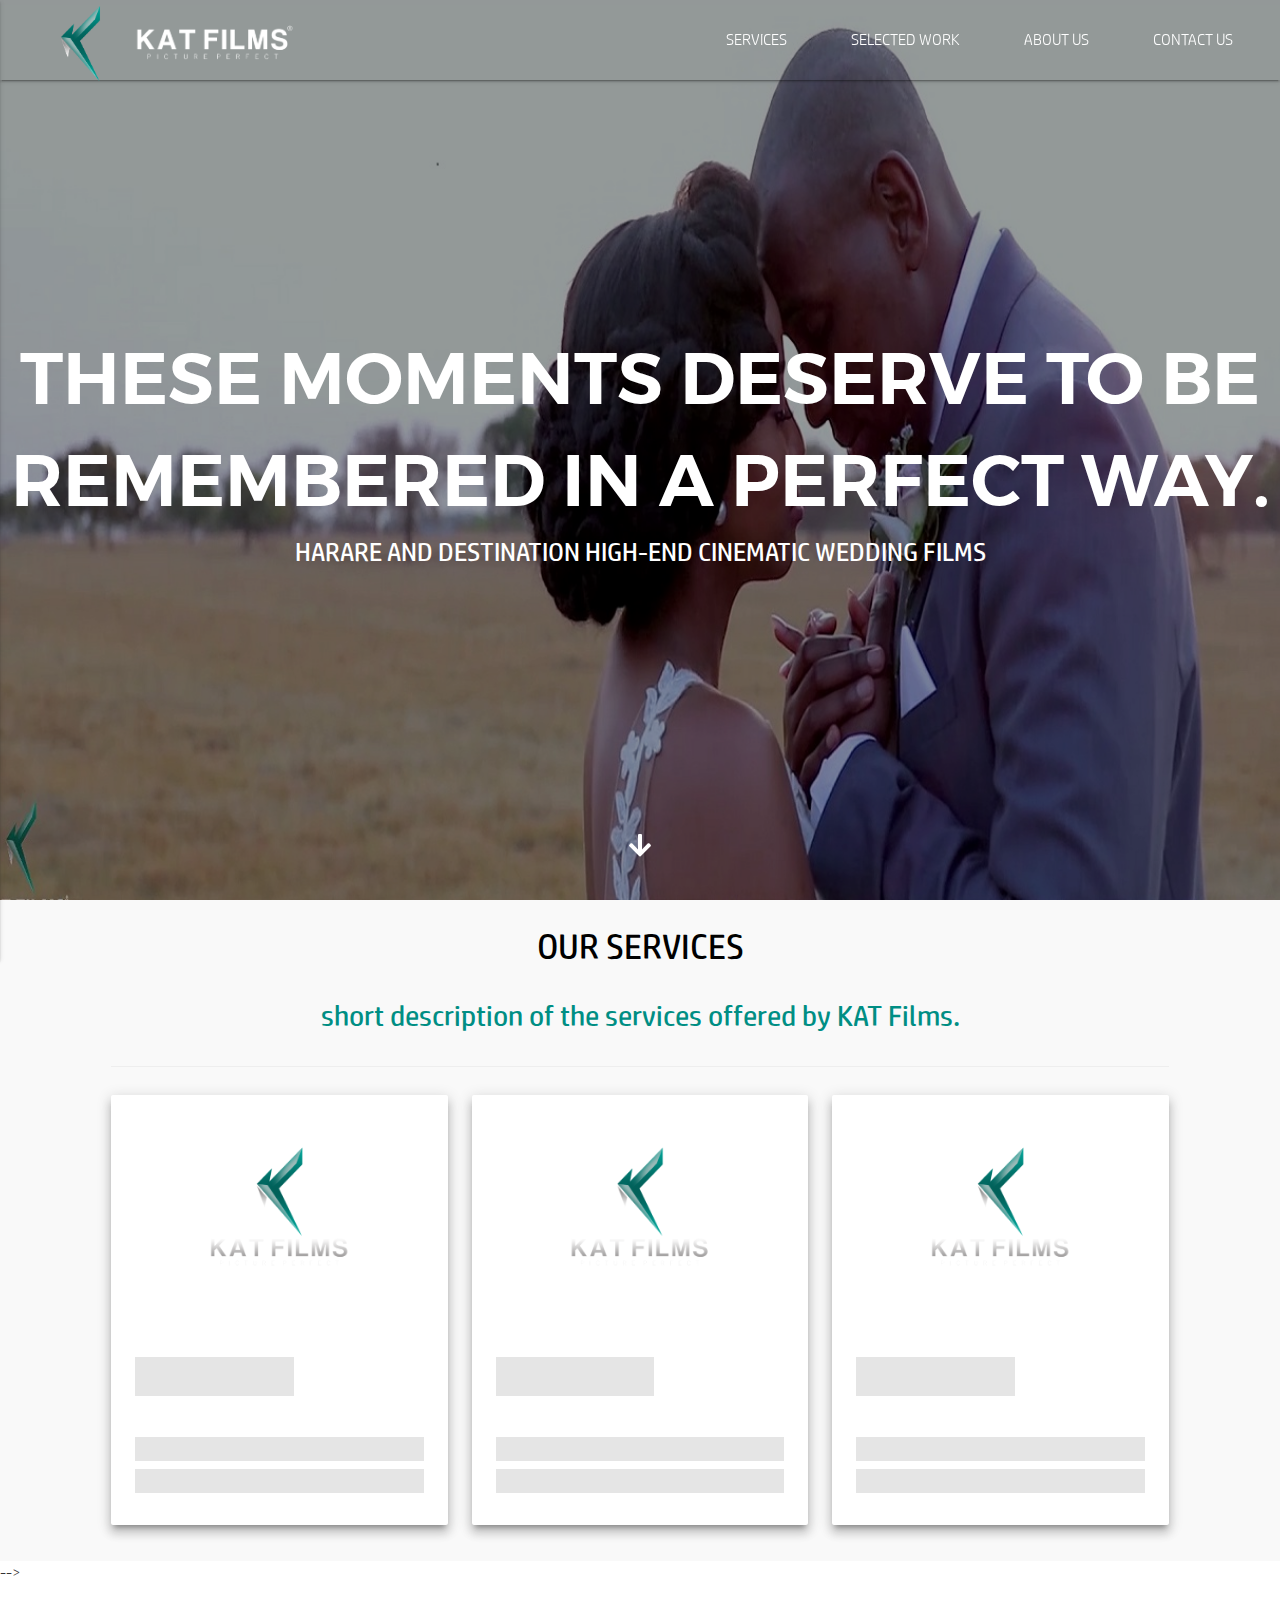
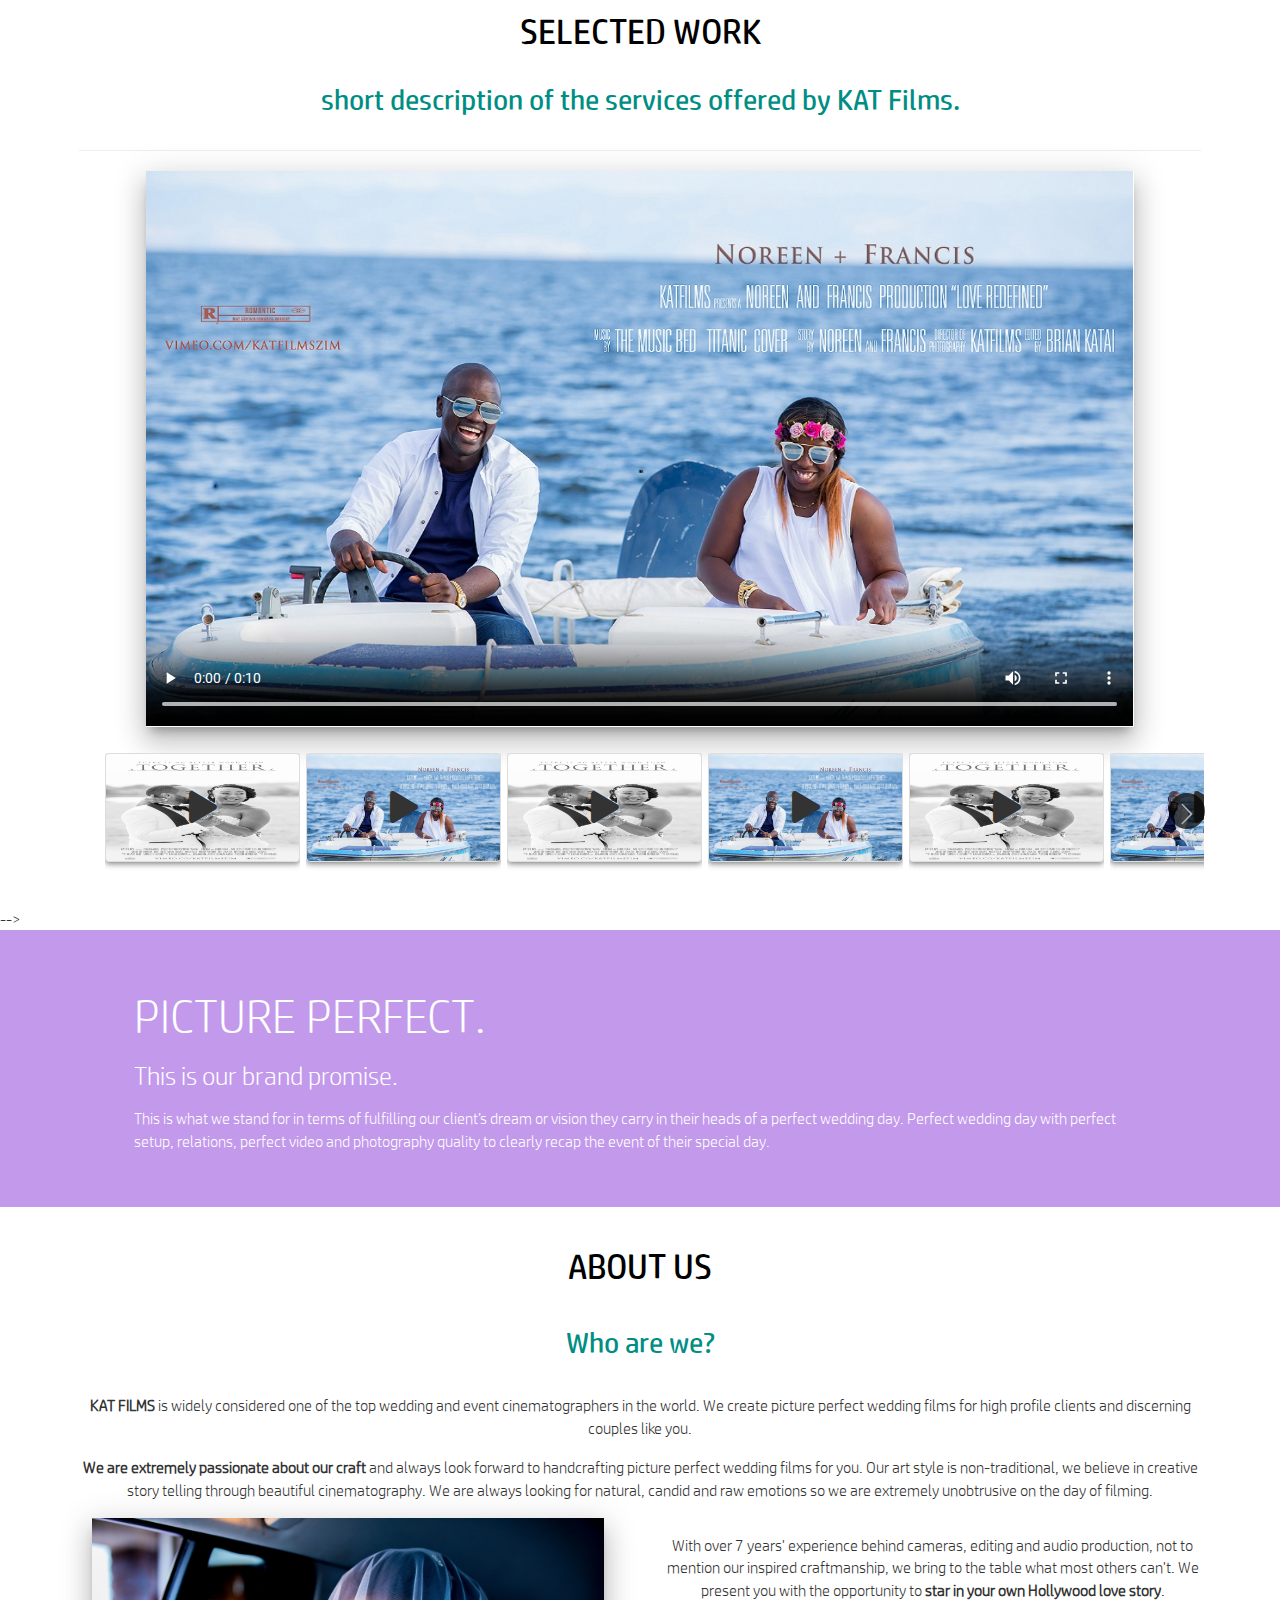
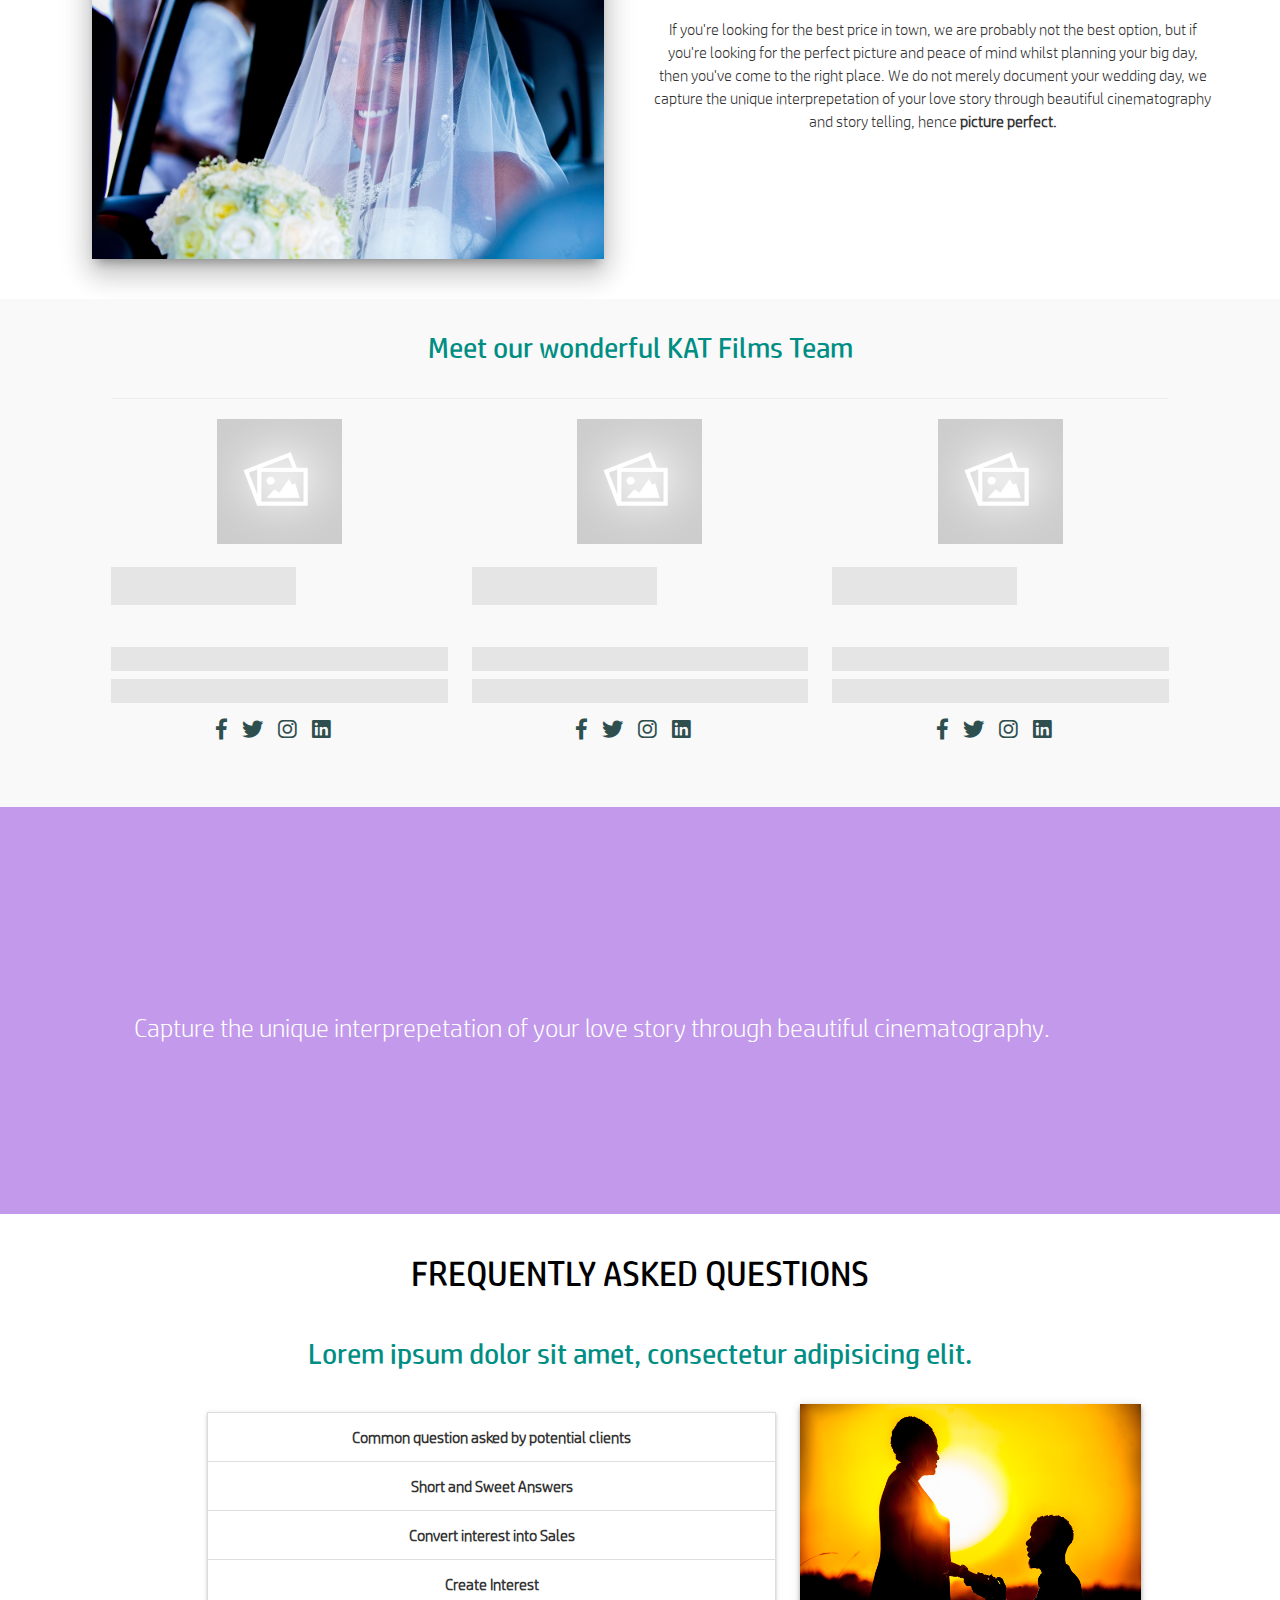
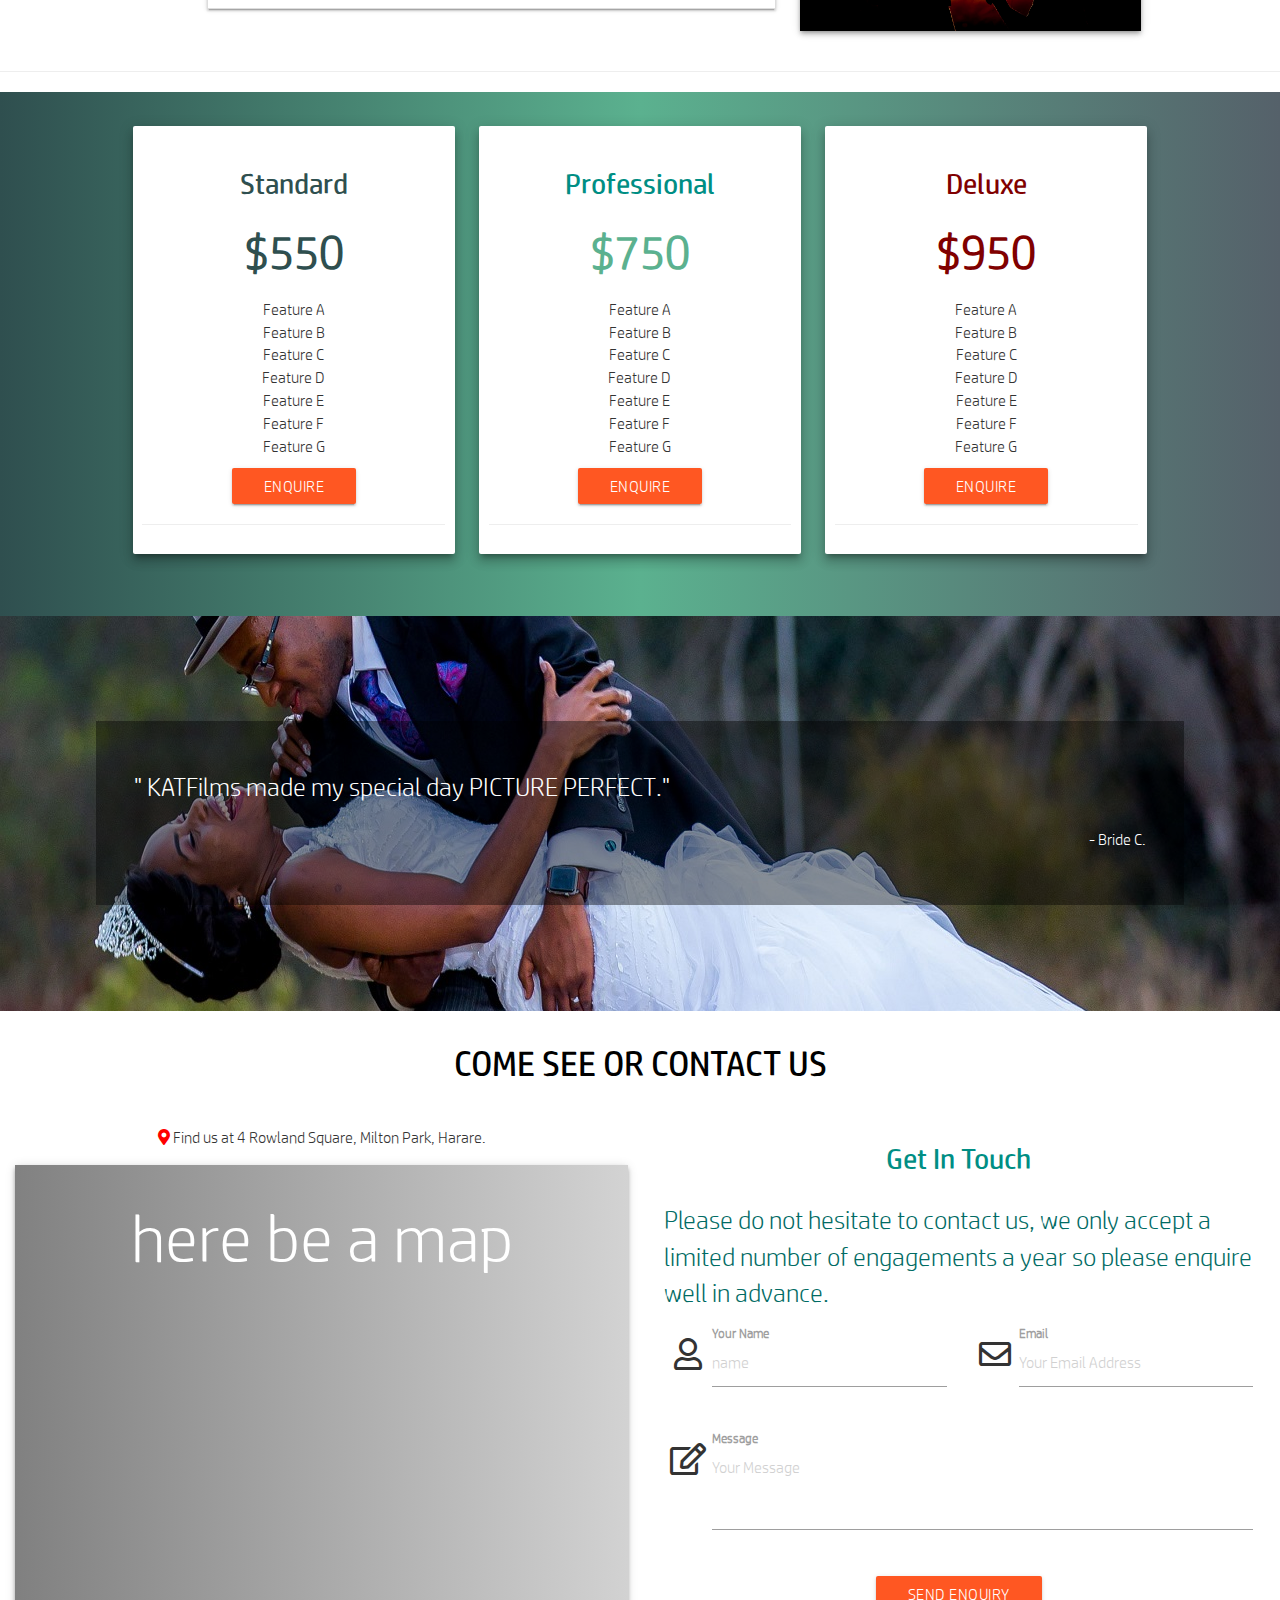
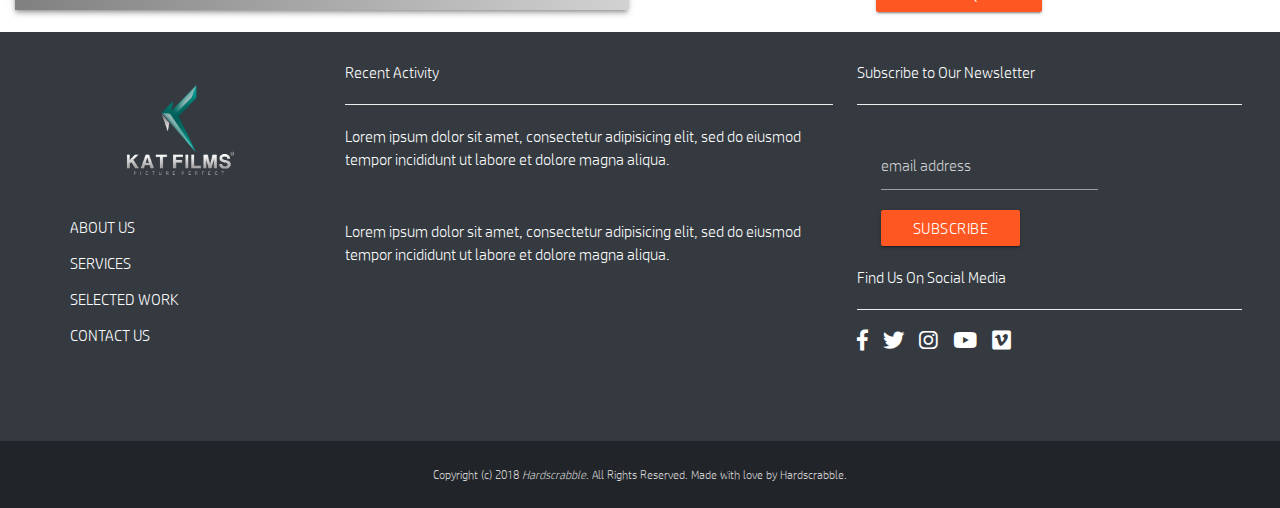
==== commit 7c82ec27: "Add files via upload" ====
--- a/index.html
+++ b/index.html
@@ -1,4 +1,4 @@
-<!DOCTYPE html><html lang="en"><head><title class="branding">KAT Films | Zimbabwe's finest premium videography studio.</title><link rel="icon" href="app\img\favicon.ico" type="image/x-icon"><meta charset="utf-8"><meta http-equiv="X-UA-Compatible" content="IE=edge" gt; meta name="description" content=""><meta name="viewport" content="initial-scale=1,maximum-scale=1"><meta name="theme-color" content="#009688"><meta name="description" content="Welcome to KAT Films. Zimbabwe's finest premium videography studio. Experience high quality production value like you never thought possible."><meta name="keywords" content="videography, wedding videography, wedding planning, event videography, portraits, pictures, photoshoots, high quality videography"><meta name="author" content="Hardscrabble"><link rel="stylesheet" href="app/css/app.css"><style media="screen"></style></head><body><!-- header --><div class="header"><nav id="mainNav" class="navbar navbar-default navbar-fixed-top"><div class="nav-wrapper" id="example-navbar-collapse"><ul class="nav navbar-nav navbar-left"><li id="" class="home brand-logo"><span class="logo branding"><div class="fullscreen"><img id="just_logo" src="app\img\logo_color.png" alt="KAT Films" width="80"> <img id="logo_white" src="app\img\text_logo_white.png" alt="KAT Films" width="175"> <img id="logo_blek" src="app\img\text_logo_blek.png" alt="KAT Films" width="175" style="display:none"></div><div class="sm-screen"><img id="logo_minor_blek" src="app\img\logo_color.png" alt="KAT Films" width="80"></div></span></li></ul><ul id="listMain" class="right hide-on-med-and-down"><li class="services"><button class="btn-flat transparent"><span>Services</span></button></li><li class="portfolio"><button class="btn-flat transparent"><span>Selected Work</span></button></li><li class="about"><button class="btn-flat transparent"><span>About Us</span></button></li><li class="contact"><button class="btn-flat transparent"><span>Contact Us</span></button></li>&nbsp;&nbsp;&nbsp;&nbsp;</ul><ul id="nav-mobile" class="side-nav"><li id="" class=""><span class="hero-mobile-nav branding"><img id="" src="app\img\logo_w_text_blek.png" alt="KAT Films" width="199" style="margin: 2.5% 0%"></span></li><li class="services closenav"><a><i class="fas fa-box-open"></i> Services</a></li><li class="portfolio closenav"><a><i class="far fa-images"></i> Selected Work</a></li><li class="about closenav"><a><i class="fas fa-info"></i> About Us</a></li><li class="contact closenav"><a><i class="far fa-address-card"></i> Contact Us</a></li>&nbsp;&nbsp;&nbsp;&nbsp;</ul><span><a id="button-collapse" href="#" data-activates="nav-mobile" class="button-collapse menu-icon"><i class="fas fa-bars blackout"></i></a></span></div></nav></div><!-- parallax banner --><div class="parallax-video"><div class="background-video-cover"></div><video class="video-frame" src=".\app\video\katfilms.mp4" autoplay loop poster="app\img\stock15.jpg"></video><div class="parallax-inner-video vh_center" style="width: 100%; height: 100%;"><div class="text-center" style=""><p style=""><span id="banner" class="banner" style="">THESE MOMENTS DESERVE TO BE REMEMBERED IN A PERFECT WAY.</span><br><span id="sub_banner" class="sub_banner" style="">HARARE AND DESTINATION HIGH-END CINEMATIC WEDDING FILMS</span></p></div></div><button data-aos="fade-up" data-aos-delay="1000" data-aos-offset="1" class="btn-flat btn-block btn-large branding" id="btnSearch"><i class="fas fa-arrow-down"></i></button></div><!-- main div --><div id="divOne" style="height:100%;"><div id="divServices" class="" data-parallax="scroll" style="background-color: rgba( 239, 239, 239, .4)"><div class="text-center"><div class="container" style="width: 85%"><h2 class="primary_color">OUR SERVICES</h2><p class="secondary_color">short description of the services offered by KAT Films.</p><hr class="secondary_color"><div class="row"><div class="col s12 m4 l4"><div class="card lighten-4 z-depth-4"><div class="card-image waves-effect waves-block waves-light"><img class="activator" alt="portfolio img" src="app/img/logo_w_text.png"></div><div class="card-content"><h3 class="tertiary_color"><div class="placeholder placeholder-heading"></div></h3><p></p><div class="placeholder placeholder-sentence"></div><div class="placeholder placeholder-sentence"></div><div class="placeholder placeholder-sentence-last"></div><p></p></div></div></div><div class="col s12 m4 l4"><div class="card lighten-4 z-depth-4"><div class="card-image waves-effect waves-block waves-light"><img class="activator" alt="" src="app/img/logo_w_text.png"></div><div class="card-content"><h3 class="tertiary_color"><div class="placeholder placeholder-heading"></div></h3><p></p><div class="placeholder placeholder-sentence"></div><div class="placeholder placeholder-sentence"></div><div class="placeholder placeholder-sentence-last"></div><p></p></div></div></div><div class="col s12 m4 l4"><div class="card lighten-4 z-depth-4"><div class="card-image waves-effect waves-block waves-light"><img class="activator" alt="portfolio img" src="app/img/logo_w_text.png"></div><div class="card-content"><h3 class="tertiary_color"><div class="placeholder placeholder-heading"></div></h3><p></p><div class="placeholder placeholder-sentence"></div><div class="placeholder placeholder-sentence"></div><div class="placeholder placeholder-sentence-last"></div><p></p></div></div></div></div></div></div></div>--><!-- <hr> --><div id="divPortfolio" class="" data-parallax="scroll"><div class="text-center"><div class="container" style="width:90%"><h2 class="primary_color">SELECTED WORK</h2><p class="secondary_color">short description of the services offered by KAT Films.</p><hr class="secondary_color"><video id="mainScreen" src="app\video\lanterns1440.mp4" controls poster="app/img/stock13.jpg" class="mainScreen z-depth-5" style=""></video><br><br><div id="content-6" class="mThumbnailScroller thumbnail-content" data-mts-axis="x" data-mts-theme="buttons-out" data-mts-type="click-25"><ul><li><button class="parallax-baby thumbnail z-depth-2" onclick="loadVideo('lanterns')" style="background-image: url('app/img/stock14.jpg');"><div class="vh_center play_overlay" style=""><i class="fas fa-play fa-2x"></i></div></button></li><li><button class="parallax-baby thumbnail z-depth-2" onclick="loadVideo('concorde')" style="background-image: url('app/img/stock13.jpg');"><div class="vh_center play_overlay" style=""><i class="fas fa-play fa-2x"></i></div></button></li><li><button class="parallax-baby thumbnail z-depth-2" onclick="loadVideo('lanterns')" style="background-image: url('app/img/stock14.jpg');"><div class="vh_center play_overlay" style=""><i class="fas fa-play fa-2x"></i></div></button></li><li><button class="parallax-baby thumbnail z-depth-2" onclick="loadVideo('concorde')" style="background-image: url('app/img/stock13.jpg');"><div class="vh_center play_overlay" style=""><i class="fas fa-play fa-2x"></i></div></button></li><li><button class="parallax-baby thumbnail z-depth-2" onclick="loadVideo('lanterns')" style="background-image: url('app/img/stock14.jpg');"><div class="vh_center play_overlay" style=""><i class="fas fa-play fa-2x"></i></div></button></li><li><button class="parallax-baby thumbnail z-depth-2" onclick="loadVideo('concorde')" style="background-image: url('app/img/stock13.jpg');"><div class="vh_center play_overlay" style=""><i class="fas fa-play fa-2x"></i></div></button></li><li><button class="parallax-baby thumbnail z-depth-2" onclick="loadVideo('lanterns')" style="background-image: url('app/img/stock14.jpg');"><div class="vh_center play_overlay" style=""><i class="fas fa-play fa-2x"></i></div></button></li><li><button class="parallax-baby thumbnail z-depth-2" onclick="loadVideo('concorde')" style="background-image: url('app/img/stock13.jpg');"><div class="vh_center play_overlay" style=""><i class="fas fa-play fa-2x"></i></div></button></li><li><button class="parallax-baby thumbnail z-depth-2" onclick="loadVideo('lanterns')" style="background-image: url('app/img/stock14.jpg');"><div class="vh_center play_overlay" style=""><i class="fas fa-play fa-2x"></i></div></button></li><li><button class="parallax-baby thumbnail z-depth-2" onclick="loadVideo('concorde')" style="background-image: url('app/img/stock13.jpg');"><div class="vh_center play_overlay" style=""><i class="fas fa-play fa-2x"></i></div></button></li><li><button class="parallax-baby thumbnail z-depth-2" onclick="loadVideo('lanterns')" style="background-image: url('app/img/stock14.jpg');"><div class="vh_center play_overlay" style=""><i class="fas fa-play fa-2x"></i></div></button></li><li><button class="parallax-baby thumbnail z-depth-2" onclick="loadVideo('concorde')" style="background-image: url('app/img/stock13.jpg');"><div class="vh_center play_overlay" style=""><i class="fas fa-play fa-2x"></i></div></button></li><li><button class="parallax-baby thumbnail z-depth-2" onclick="loadVideo('lanterns')" style="background-image: url('app/img/stock14.jpg');"><div class="vh_center play_overlay" style=""><i class="fas fa-play fa-2x"></i></div></button></li><li><button class="parallax-baby thumbnail z-depth-2" onclick="loadVideo('concorde')" style="background-image: url('app/img/stock13.jpg');"><div class="vh_center play_overlay" style=""><i class="fas fa-play fa-2x"></i></div></button></li></ul></div><br></div></div>--><!-- </div> --><!-- <hr> --><div id="divSpacer1" class="" data-parallax="scroll" data-image-src="app/img/stock.jpg" style="background-color: rgba( 102, 0, 204, .4 ); height: 55%"><div class="container whiteout segement_text" style="width: 85%; height: 88%; padding: 3%"><h3 id=".divSpacer1_heading">PICTURE PERFECT.</h3><h5 id=".divSpacer1_sub_heading">This is our brand promise.</h5><p id=".divSpacer1_text">This is what we stand for in terms of fulfilling our client’s dream or vision they carry in their heads of a perfect wedding day. Perfect wedding day with perfect setup, relations, perfect video and photography quality to clearly recap the event of their special day.</p></div></div><!-- <hr> --><div class="divAbout2" style=""><div class="text-center"><div class="container" style="width: 90%"><p class="primary_color">ABOUT US</p><h3 class="secondary_color">Who are we?</h3><div class="row"><p><b>KAT FILMS </b>is widely considered one of the top wedding and event cinematographers in the world. We create picture perfect wedding films for high profile clients and discerning couples like you.</p><p><b>We are extremely passionate about our craft </b>and always look forward to handcrafting picture perfect wedding films for you. Our art style is non-traditional, we believe in creative story telling through beautiful cinematography. We are always looking for natural, candid and raw emotions so we are extremely unobtrusive on the day of filming.</p><div class="row"><div class="col s12 m12 l6"><img src="app/img/stock11.jpg" width="512" alt="" class="z-depth-5"></div><div class="col s12 m12 l6"><p>With over 7 years' experience behind cameras, editing and audio production, not to mention our inspired craftmanship, we bring to the table what most others can't. We present you with the opportunity to <b>star in your own Hollywood love story</b>.</p><p>If you're looking for the best price in town, we are probably not the best option, but if you're looking for the perfect picture and peace of mind whilst planning your big day, then you've come to the right place. We do not merely document your wedding day, we capture the unique interprepetation of your love story through beautiful cinematography and story telling, hence <b>picture perfect.</b></p></div></div></div></div></div></div><!-- <hr> --><div id="divAbout" class="" data-parallax="scroll" style="background-color: rgba( 239, 239, 239, .4)"><div class="text-center"><div class="container" style="width: 85%"><p class="secondary_color">Meet our wonderful KAT Films Team</p><hr><div class="row"><div class="col s12 m4 l4"><img src="app/img/placeholder.jpg" alt="" width="125"><h3 class="tertiary_color"><div class="placeholder placeholder-heading"></div></h3><p></p><div class="placeholder placeholder-sentence"></div><div class="placeholder placeholder-sentence"></div><div class="placeholder placeholder-sentence-last"></div><p></p><a href="#" style="color: darkslategrey" class="button fab fa-facebook-f fa-lg"></a>&nbsp;&nbsp;&nbsp;&nbsp; <a href="#" style="color: darkslategrey" class="button fab fa-twitter fa-lg"></a>&nbsp;&nbsp;&nbsp;&nbsp; <a href="#" style="color: darkslategrey" class="button fab fa-instagram fa-lg"></a>&nbsp;&nbsp;&nbsp;&nbsp; <a href="#" style="color: darkslategrey" class="button fab fa-linkedin fa-lg"></a>&nbsp;&nbsp;&nbsp;&nbsp;<br><br></div><div class="col s12 m4 l4"><img src="app/img/placeholder.jpg" alt="" width="125"><h3 class="tertiary_color"><div class="placeholder placeholder-heading"></div></h3><p></p><div class="placeholder placeholder-sentence"></div><div class="placeholder placeholder-sentence"></div><div class="placeholder placeholder-sentence-last"></div><p></p><a href="#" style="color: darkslategrey" class="button fab fa-facebook-f fa-lg"></a>&nbsp;&nbsp;&nbsp;&nbsp; <a href="#" style="color: darkslategrey" class="button fab fa-twitter fa-lg"></a>&nbsp;&nbsp;&nbsp;&nbsp; <a href="#" style="color: darkslategrey" class="button fab fa-instagram fa-lg"></a>&nbsp;&nbsp;&nbsp;&nbsp; <a href="#" style="color: darkslategrey" class="button fab fa-linkedin fa-lg"></a>&nbsp;&nbsp;&nbsp;&nbsp;<br><br></div><div class="col s12 m4 l4"><img src="app/img/placeholder.jpg" alt="" width="125"><h3 class="tertiary_color"><div class="placeholder placeholder-heading"></div></h3><p></p><div class="placeholder placeholder-sentence"></div><div class="placeholder placeholder-sentence"></div><div class="placeholder placeholder-sentence-last"></div><p></p><a href="#" style="color: darkslategrey" class="button fab fa-facebook-f fa-lg"></a>&nbsp;&nbsp;&nbsp;&nbsp; <a href="#" style="color: darkslategrey" class="button fab fa-twitter fa-lg"></a>&nbsp;&nbsp;&nbsp;&nbsp; <a href="#" style="color: darkslategrey" class="button fab fa-instagram fa-lg"></a>&nbsp;&nbsp;&nbsp;&nbsp; <a href="#" style="color: darkslategrey" class="button fab fa-linkedin fa-lg"></a>&nbsp;&nbsp;&nbsp;&nbsp;<br><br></div></div></div><br></div></div><!-- <hr> --><div id="divSpacer2" class="" data-parallax="scroll" data-image-src="app/img/stock7.jpg" style="background-color: rgba( 102, 0, 204, .4 ); height: 55%"><div class=""><div class="container whiteout segement_text" style="width: 85%; height: 88%; padding: 3%"><h3>&nbsp;</h3><h3>&nbsp;</h3><h5>Capture the unique interprepetation of your love story through beautiful cinematography.</h5><p>&nbsp;</p><h3>&nbsp;</h3></div></div></div><div id="divFaq" class=""><div class="text-center"><div class="container"><p class="primary_color">FREQUENTLY ASKED QUESTIONS</p><p class="secondary_color">Lorem ipsum dolor sit amet, consectetur adipisicing elit.</p><div class="row"><div class="col s12 m12 l8"><ul class="collapsible"><li><div class="collapsible-header"><b>Common question asked by potential clients</b></div><div class="collapsible-body"><span>Lorem ipsum dolor sit amet, consectetur adipisicing elit, sed do eiusmod tempor incididunt ut labore et dolore magna aliqua. Ut enim ad minim veniam, quis nostrud exercitation ullamco laboris nisi ut aliquip ex ea commodo consequat. Duis aute irure dolor in reprehenderit in voluptate velit esse cillum dolore eu fugiat nulla pariatur. Excepteur sint occaecat cupidatat non proident, sunt in culpa qui officia deserunt mollit anim id est laborum.</span></div></li><li><div class="collapsible-header"><b>Short and Sweet Answers</b></div><div class="collapsible-body"><span>Lorem ipsum dolor sit amet, consectetur adipisicing elit, sed do eiusmod tempor incididunt ut labore et dolore magna aliqua. Ut enim ad minim veniam, quis nostrud exercitation ullamco laboris nisi ut aliquip ex ea commodo consequat. Duis aute irure dolor in reprehenderit in voluptate velit esse cillum dolore eu fugiat nulla pariatur. Excepteur sint occaecat cupidatat non proident, sunt in culpa qui officia deserunt mollit anim id est laborum.</span></div></li><li><div class="collapsible-header"><b>Convert interest into Sales</b></div><div class="collapsible-body"><span>Lorem ipsum dolor sit amet, consectetur adipisicing elit, sed do eiusmod tempor incididunt ut labore et dolore magna aliqua. Ut enim ad minim veniam, quis nostrud exercitation ullamco laboris nisi ut aliquip ex ea commodo consequat. Duis aute irure dolor in reprehenderit in voluptate velit esse cillum dolore eu fugiat nulla pariatur. Excepteur sint occaecat cupidatat non proident, sunt in culpa qui officia deserunt mollit anim id est laborum.</span></div></li><li><div class="collapsible-header"><b>Create Interest</b></div><div class="collapsible-body"><span>Lorem ipsum dolor sit amet, consectetur adipisicing elit, sed do eiusmod tempor incididunt ut labore et dolore magna aliqua. Ut enim ad minim veniam, quis nostrud exercitation ullamco laboris nisi ut aliquip ex ea commodo consequat. Duis aute irure dolor in reprehenderit in voluptate velit esse cillum dolore eu fugiat nulla pariatur. Excepteur sint occaecat cupidatat non proident, sunt in culpa qui officia deserunt mollit anim id est laborum.</span></div></li></ul></div><div class="col s12 m4 l4 faq_pic"><img src="app/img/stock12.jpg" width="341" alt="" class="z-depth-2"></div></div></div></div></div><hr><div class="divFaq2" style="padding: 2%; background: linear-gradient(90deg, darkslategrey, #5BB18F, #55616A);"><div class="text-center"><div class="container" style="width: 85%"><div class="row"><div class="col s12 m4 l4"><div class="card lighten-4 z-depth-4" style="padding: 3%"><h1 class="secondary_color" style="color: darkslategrey">Standard</h1><h3 style="font-weight: 700; color: darkslategrey">$550</h3><ul><li>Feature A</li><li>Feature B</li><li>Feature C</li><li>Feature D</li><li>Feature E</li><li>Feature F</li><li>Feature G</li></ul><button class="btn waves-effect waves-light deep-orange" type="submit">Enquire</button><hr></div></div><div class="col s12 m4 l4"><div class="card lighten-4 z-depth-4" style="padding: 3%"><h1 class="secondary_color">Professional</h1><h3 style="font-weight: 700; color: #5BB18F">$750</h3><ul><li>Feature A</li><li>Feature B</li><li>Feature C</li><li>Feature D</li><li>Feature E</li><li>Feature F</li><li>Feature G</li></ul><button class="btn waves-effect waves-light deep-orange" type="submit">Enquire</button><hr></div></div><div class="col s12 m4 l4"><div class="card lighten-4 z-depth-4" style="padding: 3%"><h1 class="secondary_color" style="color: maroon">Deluxe</h1><h3 style="font-weight: 700; color: maroon">$950</h3><ul><li>Feature A</li><li>Feature B</li><li>Feature C</li><li>Feature D</li><li>Feature E</li><li>Feature F</li><li>Feature G</li></ul><button class="btn waves-effect waves-light deep-orange" type="submit">Enquire</button><hr></div></div></div></div></div></div><div id="divSpacer3" class="parallax-baby vh_center" style="background-image: url('app/img/stock8.jpg'); min-height: 395px"><div class="container whiteout segement_text" style="width: 85%; height: 58%; padding:3%; background-color: rgba( 0, 0, 0, .4 );"><h5>" KATFilms made my special day PICTURE PERFECT."</h5><p class="pull-right">- Bride C.</p></div></div><!-- <br> --><div id="divContact" class="" style="" data-parallax="scroll"><div class="container" style="width: 100%"><div class="text-center"><h1 class="primary_color">COME SEE OR CONTACT US</h1><div class="row"><div class="col s12 m12 l6"><p><i class="fas fa-map-marker-alt" style="color:red"></i> Find us at 4 Rowland Square, Milton Park, Harare.</p><div id="map" class="z-depth-2" style="min-height: 445px; padding: 3px; color: white; background: linear-gradient(89deg, grey, lightgrey);"><h1>here be a map</h1></div></div><div class="col s12 m12 l6"><form ng-submit="$event.preventDefault()" name="searchForm" class="col s12"><center><h1 class="secondary_color">Get In Touch</h1><p class="tertiary_color">Please do not hesitate to contact us, we only accept a limited number of engagements a year so please enquire well in advance.</p><div class="row"><div class="input-field col s12 m6 l6"><i class="far fa-user prefix"></i> <input placeholder="name" value="" id="txt_contact_name" type="text" class="active validate" required><label for="name">Your Name</label></div><div class="input-field col s12 m6 l6"><i class="far fa-envelope prefix"></i><label for="email">Email</label><input id="txt_contact_email" type="email" placeholder="Your Email Address" class="validate" required></div></div><div class="row"><div class="input-field col s12"><i class="far fa-edit prefix"></i><textarea id="txt_contact_message" class="materialize-textarea" placeholder="Your Message"></textarea><label for="message">Message</label></div></div><button class="btn waves-effect waves-light deep-orange" type="button" onclick="sendenquiry()">Send Enquiry</button></center></form></div></div></div></div></div><!-- <hr> --><div id="divFooter" class="whiteout" style="width:100%;height:auto; margin:0%; padding:0%; background-color: #343a40"><div class="row" style="padding: 1% 2%;"><div class="col s12 m12 l3"><ul id="" class=""><center><a class="home"><img src="app/img/logo_w_text.png" alt="" width="256"></a></center><div class="footer_links"><li class="about"><button class="btn-flat transparent"><span>About Us</span></button></li><li class="services"><button class="btn-flat transparent"><span>Services</span></button></li><li class="portfoliio"><button class="btn-flat transparent"><span>Selected Work</span></button></li><li class="contact"><button class="btn-flat transparent"><span>Contact Us</span></button></li>&nbsp;&nbsp;&nbsp;&nbsp;</div></ul><br></div><div class="col s12 m6 l5"><p class="" style="color: white">Recent Activity</p><hr><p style="color: white">Lorem ipsum dolor sit amet, consectetur adipisicing elit, sed do eiusmod tempor incididunt ut labore et dolore magna aliqua.</p><h6 style="color: white">&nbsp;</h6><p style="color: white">Lorem ipsum dolor sit amet, consectetur adipisicing elit, sed do eiusmod tempor incididunt ut labore et dolore magna aliqua.</p><br></div><div class="col s12 m6 l4"><p class="" style="color: white">Subscribe to Our Newsletter</p><hr><form ng-submit="$event.preventDefault()" name="searchForm" class="col s12"><div class="row"><div class="input-field col s12 m12 l8"><input placeholder="email address" value="" id="email" type="text" class="active validate" required> <button class="btn waves-effect waves-light deep-orange" type="submit">Subscribe</button></div></div></form><br><p class="" style="color: white">Find Us On Social Media</p><hr><a href="#" style="color: white" class="button fab fa-facebook-f fa-lg"></a>&nbsp;&nbsp;&nbsp;&nbsp; <a href="#" style="color: white" class="button fab fa-twitter fa-lg"></a>&nbsp;&nbsp;&nbsp;&nbsp; <a href="#" style="color: white" class="button fab fa-instagram fa-lg"></a>&nbsp;&nbsp;&nbsp;&nbsp; <a href="#" style="color: white" class="button fab fa-youtube fa-lg"></a>&nbsp;&nbsp;&nbsp;&nbsp; <a href="#" style="color: white" class="button fab fa-vimeo fa-lg"></a>&nbsp;&nbsp;&nbsp;&nbsp;<br></div></div><div class="text-center" style="width:100%; background-color: #212529; padding: 1%"><md-content class="md-padding"><p style="color: lightgrey; font-weight: 300; font-size: 12px">Copyright (c) 2018 <i class="special-meat" style="color: lightgrey">Hardscrabble</i>. All Rights Reserved. Made with love by Hardscrabble.</p></md-content></div></div><div style="" class="scroll_top"><button class="btn transparent btn-flat btn-floating btn-large"><i class="fas fa-arrow-up" style="color: #55616A;"></i><br></button><br></div></div><link rel="stylesheet" href="app/css/minor.css"><script src="app/app.js"></script><!-- <script src="./app/js/masonry.pkgd.min.js"></script> --><script>AOS.init({
+<!DOCTYPE html><html lang="en"><head><title class="branding">KAT Films | Zimbabwe's finest premium videography studio.</title><link rel="icon" href="app\img\favicon.ico" type="image/x-icon"><meta charset="utf-8"><meta http-equiv="X-UA-Compatible" content="IE=edge" gt; meta name="description" content=""><meta name="viewport" content="initial-scale=1,maximum-scale=1"><meta name="theme-color" content="#009688"><meta name="description" content="Welcome to KAT Films. Zimbabwe's finest premium videography studio. Experience high quality production value like you never thought possible."><meta name="keywords" content="videography, wedding videography, wedding planning, event videography, portraits, pictures, photoshoots, high quality videography"><meta name="author" content="Hardscrabble"><link rel="stylesheet" href="app/css/app.css"><style media="screen"></style></head><body><!-- header --><div class="header"><nav id="mainNav" class="navbar navbar-default navbar-fixed-top"><div class="nav-wrapper" id="example-navbar-collapse"><ul class="nav navbar-nav navbar-left"><li id="" class="home brand-logo"><span class="logo branding"><div class="fullscreen"><img id="just_logo" src="app\img\logo_color.png" alt="KAT Films" width="80"> <img id="logo_white" src="app\img\text_logo_white.png" alt="KAT Films" width="175"> <img id="logo_blek" src="app\img\text_logo_blek.png" alt="KAT Films" width="175" style="display:none"></div><div class="sm-screen"><img id="logo_minor_blek" src="app\img\logo_color.png" alt="KAT Films" width="80"></div></span></li></ul><ul id="listMain" class="right hide-on-med-and-down"><li class="services"><button class="btn-flat transparent"><span>Services</span></button></li><li class="portfolio"><button class="btn-flat transparent"><span>Selected Work</span></button></li><li class="about"><button class="btn-flat transparent"><span>About Us</span></button></li><li class="contact"><button class="btn-flat transparent"><span>Contact Us</span></button></li>&nbsp;&nbsp;&nbsp;&nbsp;</ul><ul id="nav-mobile" class="side-nav"><li id="" class=""><span class="hero-mobile-nav branding"><img id="" src="app\img\logo_w_text_blek.png" alt="KAT Films" width="199" style="margin: 2.5% 0%"></span></li><li class="services closenav"><a><i class="fas fa-box-open"></i> Services</a></li><li class="portfolio closenav"><a><i class="far fa-images"></i> Selected Work</a></li><li class="about closenav"><a><i class="fas fa-info"></i> About Us</a></li><li class="contact closenav"><a><i class="far fa-address-card"></i> Contact Us</a></li>&nbsp;&nbsp;&nbsp;&nbsp;</ul><span><a id="button-collapse" href="#" data-activates="nav-mobile" class="button-collapse menu-icon"><i class="fas fa-bars blackout"></i></a></span></div></nav></div><!-- parallax banner --><div class="parallax-video"><div class="background-video-cover"></div><video class="video-frame" src=".\app\video\katfilms.mp4" autoplay loop poster="app\img\stock15.gif"></video><div class="parallax-inner-video vh_center" style="width: 100%; height: 100%;"><div class="text-center" style=""><p style=""><span id="banner" class="banner" style="">THESE MOMENTS DESERVE TO BE REMEMBERED IN A PERFECT WAY.</span><br><span id="sub_banner" class="sub_banner" style="">HARARE AND DESTINATION HIGH-END CINEMATIC WEDDING FILMS</span></p></div></div><button data-aos="fade-up" data-aos-delay="1000" data-aos-offset="1" class="btn-flat btn-block btn-large branding" id="btnSearch"><i class="fas fa-arrow-down"></i></button></div><!-- main div --><div id="divOne" style="height:100%;"><div id="divServices" class="" data-parallax="scroll" style="background-color: rgba( 239, 239, 239, .4)"><div class="text-center"><div class="container" style="width: 85%"><h2 class="primary_color">OUR SERVICES</h2><p class="secondary_color">short description of the services offered by KAT Films.</p><hr class="secondary_color"><div class="row"><div class="col s12 m4 l4"><div class="card lighten-4 z-depth-4"><div class="card-image waves-effect waves-block waves-light"><img class="activator" alt="portfolio img" src="app/img/logo_w_text.png"></div><div class="card-content"><h3 class="tertiary_color"><div class="placeholder placeholder-heading"></div></h3><p></p><div class="placeholder placeholder-sentence"></div><div class="placeholder placeholder-sentence"></div><div class="placeholder placeholder-sentence-last"></div><p></p></div></div></div><div class="col s12 m4 l4"><div class="card lighten-4 z-depth-4"><div class="card-image waves-effect waves-block waves-light"><img class="activator" alt="" src="app/img/logo_w_text.png"></div><div class="card-content"><h3 class="tertiary_color"><div class="placeholder placeholder-heading"></div></h3><p></p><div class="placeholder placeholder-sentence"></div><div class="placeholder placeholder-sentence"></div><div class="placeholder placeholder-sentence-last"></div><p></p></div></div></div><div class="col s12 m4 l4"><div class="card lighten-4 z-depth-4"><div class="card-image waves-effect waves-block waves-light"><img class="activator" alt="portfolio img" src="app/img/logo_w_text.png"></div><div class="card-content"><h3 class="tertiary_color"><div class="placeholder placeholder-heading"></div></h3><p></p><div class="placeholder placeholder-sentence"></div><div class="placeholder placeholder-sentence"></div><div class="placeholder placeholder-sentence-last"></div><p></p></div></div></div></div></div></div></div>--><!-- <hr> --><div id="divPortfolio" class="" data-parallax="scroll"><div class="text-center"><div class="container" style="width:90%"><h2 class="primary_color">SELECTED WORK</h2><p class="secondary_color">short description of the services offered by KAT Films.</p><hr class="secondary_color"><div class="vh_center" style="width:100%"><video id="mainScreen" src="app\video\lanterns1440.mp4" controls poster="app/img/stock13.jpg" class="mainScreen z-depth-5" style=""></video><br><br></div><div id="content-6" class="mThumbnailScroller thumbnail-content" data-mts-axis="x" data-mts-theme="buttons-out" data-mts-type="click-25"><ul><li><button class="parallax-baby thumbnail z-depth-2" onclick="loadVideo('lanterns')" style="background-image: url('app/img/stock14.jpg');"><div class="vh_center play_overlay" style=""><i class="fas fa-play fa-2x"></i></div></button></li><li><button class="parallax-baby thumbnail z-depth-2" onclick="loadVideo('concorde')" style="background-image: url('app/img/stock13.jpg');"><div class="vh_center play_overlay" style=""><i class="fas fa-play fa-2x"></i></div></button></li><li><button class="parallax-baby thumbnail z-depth-2" onclick="loadVideo('lanterns')" style="background-image: url('app/img/stock14.jpg');"><div class="vh_center play_overlay" style=""><i class="fas fa-play fa-2x"></i></div></button></li><li><button class="parallax-baby thumbnail z-depth-2" onclick="loadVideo('concorde')" style="background-image: url('app/img/stock13.jpg');"><div class="vh_center play_overlay" style=""><i class="fas fa-play fa-2x"></i></div></button></li><li><button class="parallax-baby thumbnail z-depth-2" onclick="loadVideo('lanterns')" style="background-image: url('app/img/stock14.jpg');"><div class="vh_center play_overlay" style=""><i class="fas fa-play fa-2x"></i></div></button></li><li><button class="parallax-baby thumbnail z-depth-2" onclick="loadVideo('concorde')" style="background-image: url('app/img/stock13.jpg');"><div class="vh_center play_overlay" style=""><i class="fas fa-play fa-2x"></i></div></button></li><li><button class="parallax-baby thumbnail z-depth-2" onclick="loadVideo('lanterns')" style="background-image: url('app/img/stock14.jpg');"><div class="vh_center play_overlay" style=""><i class="fas fa-play fa-2x"></i></div></button></li><li><button class="parallax-baby thumbnail z-depth-2" onclick="loadVideo('concorde')" style="background-image: url('app/img/stock13.jpg');"><div class="vh_center play_overlay" style=""><i class="fas fa-play fa-2x"></i></div></button></li><li><button class="parallax-baby thumbnail z-depth-2" onclick="loadVideo('lanterns')" style="background-image: url('app/img/stock14.jpg');"><div class="vh_center play_overlay" style=""><i class="fas fa-play fa-2x"></i></div></button></li><li><button class="parallax-baby thumbnail z-depth-2" onclick="loadVideo('concorde')" style="background-image: url('app/img/stock13.jpg');"><div class="vh_center play_overlay" style=""><i class="fas fa-play fa-2x"></i></div></button></li><li><button class="parallax-baby thumbnail z-depth-2" onclick="loadVideo('lanterns')" style="background-image: url('app/img/stock14.jpg');"><div class="vh_center play_overlay" style=""><i class="fas fa-play fa-2x"></i></div></button></li><li><button class="parallax-baby thumbnail z-depth-2" onclick="loadVideo('concorde')" style="background-image: url('app/img/stock13.jpg');"><div class="vh_center play_overlay" style=""><i class="fas fa-play fa-2x"></i></div></button></li><li><button class="parallax-baby thumbnail z-depth-2" onclick="loadVideo('lanterns')" style="background-image: url('app/img/stock14.jpg');"><div class="vh_center play_overlay" style=""><i class="fas fa-play fa-2x"></i></div></button></li><li><button class="parallax-baby thumbnail z-depth-2" onclick="loadVideo('concorde')" style="background-image: url('app/img/stock13.jpg');"><div class="vh_center play_overlay" style=""><i class="fas fa-play fa-2x"></i></div></button></li></ul></div><br></div></div>--><!-- </div> --><!-- <hr> --><div id="divSpacer1" class="" data-parallax="scroll" data-image-src="app/img/stock.jpg" style="background-color: rgba( 102, 0, 204, .4 ); height: 55%"><div class="container whiteout segement_text" style="width: 85%; height: 88%; padding: 3%"><h3 id=".divSpacer1_heading">PICTURE PERFECT.</h3><h5 id=".divSpacer1_sub_heading">This is our brand promise.</h5><p id=".divSpacer1_text">This is what we stand for in terms of fulfilling our client’s dream or vision they carry in their heads of a perfect wedding day. Perfect wedding day with perfect setup, relations, perfect video and photography quality to clearly recap the event of their special day.</p></div></div><!-- <hr> --><div class="divAbout2" style=""><div class="text-center"><div class="container" style="width: 90%"><p class="primary_color">ABOUT US</p><h3 class="secondary_color">Who are we?</h3><div class="row"><p><b>KAT FILMS </b>is widely considered one of the top wedding and event cinematographers in the world. We create picture perfect wedding films for high profile clients and discerning couples like you.</p><p><b>We are extremely passionate about our craft </b>and always look forward to handcrafting picture perfect wedding films for you. Our art style is non-traditional, we believe in creative story telling through beautiful cinematography. We are always looking for natural, candid and raw emotions so we are extremely unobtrusive on the day of filming.</p><div class="row"><div class="col s12 m12 l6"><img src="app/img/stock11.jpg" width="512" alt="" class="z-depth-5"></div><div class="col s12 m12 l6"><p>With over 7 years' experience behind cameras, editing and audio production, not to mention our inspired craftmanship, we bring to the table what most others can't. We present you with the opportunity to <b>star in your own Hollywood love story</b>.</p><p>If you're looking for the best price in town, we are probably not the best option, but if you're looking for the perfect picture and peace of mind whilst planning your big day, then you've come to the right place. We do not merely document your wedding day, we capture the unique interprepetation of your love story through beautiful cinematography and story telling, hence <b>picture perfect.</b></p></div></div></div></div></div></div><!-- <hr> --><div id="divAbout" class="" data-parallax="scroll" style="background-color: rgba( 239, 239, 239, .4)"><div class="text-center"><div class="container" style="width: 85%"><p class="secondary_color">Meet our wonderful KAT Films Team</p><hr><div class="row"><div class="col s12 m4 l4"><img src="app/img/placeholder.jpg" alt="" width="125"><h3 class="tertiary_color"><div class="placeholder placeholder-heading"></div></h3><p></p><div class="placeholder placeholder-sentence"></div><div class="placeholder placeholder-sentence"></div><div class="placeholder placeholder-sentence-last"></div><p></p><a href="#" style="color: darkslategrey" class="button fab fa-facebook-f fa-lg"></a>&nbsp;&nbsp;&nbsp;&nbsp; <a href="#" style="color: darkslategrey" class="button fab fa-twitter fa-lg"></a>&nbsp;&nbsp;&nbsp;&nbsp; <a href="#" style="color: darkslategrey" class="button fab fa-instagram fa-lg"></a>&nbsp;&nbsp;&nbsp;&nbsp; <a href="#" style="color: darkslategrey" class="button fab fa-linkedin fa-lg"></a>&nbsp;&nbsp;&nbsp;&nbsp;<br><br></div><div class="col s12 m4 l4"><img src="app/img/placeholder.jpg" alt="" width="125"><h3 class="tertiary_color"><div class="placeholder placeholder-heading"></div></h3><p></p><div class="placeholder placeholder-sentence"></div><div class="placeholder placeholder-sentence"></div><div class="placeholder placeholder-sentence-last"></div><p></p><a href="#" style="color: darkslategrey" class="button fab fa-facebook-f fa-lg"></a>&nbsp;&nbsp;&nbsp;&nbsp; <a href="#" style="color: darkslategrey" class="button fab fa-twitter fa-lg"></a>&nbsp;&nbsp;&nbsp;&nbsp; <a href="#" style="color: darkslategrey" class="button fab fa-instagram fa-lg"></a>&nbsp;&nbsp;&nbsp;&nbsp; <a href="#" style="color: darkslategrey" class="button fab fa-linkedin fa-lg"></a>&nbsp;&nbsp;&nbsp;&nbsp;<br><br></div><div class="col s12 m4 l4"><img src="app/img/placeholder.jpg" alt="" width="125"><h3 class="tertiary_color"><div class="placeholder placeholder-heading"></div></h3><p></p><div class="placeholder placeholder-sentence"></div><div class="placeholder placeholder-sentence"></div><div class="placeholder placeholder-sentence-last"></div><p></p><a href="#" style="color: darkslategrey" class="button fab fa-facebook-f fa-lg"></a>&nbsp;&nbsp;&nbsp;&nbsp; <a href="#" style="color: darkslategrey" class="button fab fa-twitter fa-lg"></a>&nbsp;&nbsp;&nbsp;&nbsp; <a href="#" style="color: darkslategrey" class="button fab fa-instagram fa-lg"></a>&nbsp;&nbsp;&nbsp;&nbsp; <a href="#" style="color: darkslategrey" class="button fab fa-linkedin fa-lg"></a>&nbsp;&nbsp;&nbsp;&nbsp;<br><br></div></div></div><br></div></div><!-- <hr> --><div id="divSpacer2" class="" data-parallax="scroll" data-image-src="app/img/stock7.jpg" style="background-color: rgba( 102, 0, 204, .4 ); height: 55%"><div class=""><div class="container whiteout segement_text" style="width: 85%; height: 88%; padding: 3%"><h3>&nbsp;</h3><h3>&nbsp;</h3><h5>Capture the unique interprepetation of your love story through beautiful cinematography.</h5><p>&nbsp;</p><h3>&nbsp;</h3></div></div></div><div id="divFaq" class=""><div class="text-center"><div class="container"><p class="primary_color">FREQUENTLY ASKED QUESTIONS</p><p class="secondary_color">Lorem ipsum dolor sit amet, consectetur adipisicing elit.</p><div class="row"><div class="col s12 m12 l8"><ul class="collapsible"><li><div class="collapsible-header"><b>Common question asked by potential clients</b></div><div class="collapsible-body"><span>Lorem ipsum dolor sit amet, consectetur adipisicing elit, sed do eiusmod tempor incididunt ut labore et dolore magna aliqua. Ut enim ad minim veniam, quis nostrud exercitation ullamco laboris nisi ut aliquip ex ea commodo consequat. Duis aute irure dolor in reprehenderit in voluptate velit esse cillum dolore eu fugiat nulla pariatur. Excepteur sint occaecat cupidatat non proident, sunt in culpa qui officia deserunt mollit anim id est laborum.</span></div></li><li><div class="collapsible-header"><b>Short and Sweet Answers</b></div><div class="collapsible-body"><span>Lorem ipsum dolor sit amet, consectetur adipisicing elit, sed do eiusmod tempor incididunt ut labore et dolore magna aliqua. Ut enim ad minim veniam, quis nostrud exercitation ullamco laboris nisi ut aliquip ex ea commodo consequat. Duis aute irure dolor in reprehenderit in voluptate velit esse cillum dolore eu fugiat nulla pariatur. Excepteur sint occaecat cupidatat non proident, sunt in culpa qui officia deserunt mollit anim id est laborum.</span></div></li><li><div class="collapsible-header"><b>Convert interest into Sales</b></div><div class="collapsible-body"><span>Lorem ipsum dolor sit amet, consectetur adipisicing elit, sed do eiusmod tempor incididunt ut labore et dolore magna aliqua. Ut enim ad minim veniam, quis nostrud exercitation ullamco laboris nisi ut aliquip ex ea commodo consequat. Duis aute irure dolor in reprehenderit in voluptate velit esse cillum dolore eu fugiat nulla pariatur. Excepteur sint occaecat cupidatat non proident, sunt in culpa qui officia deserunt mollit anim id est laborum.</span></div></li><li><div class="collapsible-header"><b>Create Interest</b></div><div class="collapsible-body"><span>Lorem ipsum dolor sit amet, consectetur adipisicing elit, sed do eiusmod tempor incididunt ut labore et dolore magna aliqua. Ut enim ad minim veniam, quis nostrud exercitation ullamco laboris nisi ut aliquip ex ea commodo consequat. Duis aute irure dolor in reprehenderit in voluptate velit esse cillum dolore eu fugiat nulla pariatur. Excepteur sint occaecat cupidatat non proident, sunt in culpa qui officia deserunt mollit anim id est laborum.</span></div></li></ul></div><div class="col s12 m4 l4 faq_pic"><img src="app/img/stock12.jpg" width="341" alt="" class="z-depth-2"></div></div></div></div></div><hr><div class="divFaq2" style="padding: 2%; background: linear-gradient(90deg, darkslategrey, #5BB18F, #55616A);"><div class="text-center"><div class="container" style="width: 85%"><div class="row"><div class="col s12 m4 l4"><div class="card lighten-4 z-depth-4" style="padding: 3%"><h1 class="secondary_color" style="color: darkslategrey">Standard</h1><h3 style="font-weight: 700; color: darkslategrey">$550</h3><ul><li>Feature A</li><li>Feature B</li><li>Feature C</li><li>Feature D</li><li>Feature E</li><li>Feature F</li><li>Feature G</li></ul><button class="btn waves-effect waves-light deep-orange" type="submit">Enquire</button><hr></div></div><div class="col s12 m4 l4"><div class="card lighten-4 z-depth-4" style="padding: 3%"><h1 class="secondary_color">Professional</h1><h3 style="font-weight: 700; color: #5BB18F">$750</h3><ul><li>Feature A</li><li>Feature B</li><li>Feature C</li><li>Feature D</li><li>Feature E</li><li>Feature F</li><li>Feature G</li></ul><button class="btn waves-effect waves-light deep-orange" type="submit">Enquire</button><hr></div></div><div class="col s12 m4 l4"><div class="card lighten-4 z-depth-4" style="padding: 3%"><h1 class="secondary_color" style="color: maroon">Deluxe</h1><h3 style="font-weight: 700; color: maroon">$950</h3><ul><li>Feature A</li><li>Feature B</li><li>Feature C</li><li>Feature D</li><li>Feature E</li><li>Feature F</li><li>Feature G</li></ul><button class="btn waves-effect waves-light deep-orange" type="submit">Enquire</button><hr></div></div></div></div></div></div><div id="divSpacer3" class="parallax-baby vh_center" style="background-image: url('app/img/stock8.jpg'); min-height: 395px"><div class="container whiteout segement_text" style="width: 85%; height: 58%; padding:3%; background-color: rgba( 0, 0, 0, .4 );"><h5>" KATFilms made my special day PICTURE PERFECT."</h5><p class="pull-right">- Bride C.</p></div></div><!-- <br> --><div id="divContact" class="" style="" data-parallax="scroll"><div class="container" style="width: 100%"><div class="text-center"><h1 class="primary_color">COME SEE OR CONTACT US</h1><div class="row"><div class="col s12 m12 l6"><p><i class="fas fa-map-marker-alt" style="color:red"></i> Find us at 4 Rowland Square, Milton Park, Harare.</p><div id="map" class="z-depth-2" style="min-height: 445px; padding: 3px; color: white; background: linear-gradient(89deg, grey, lightgrey);"><h1>here be a map</h1></div></div><div class="col s12 m12 l6"><form ng-submit="$event.preventDefault()" name="searchForm" class="col s12"><center><h1 class="secondary_color">Get In Touch</h1><p class="tertiary_color">Please do not hesitate to contact us, we only accept a limited number of engagements a year so please enquire well in advance.</p><div class="row"><div class="input-field col s12 m6 l6"><i class="far fa-user prefix"></i> <input placeholder="name" value="" id="txt_contact_name" type="text" class="active validate" required><label for="name">Your Name</label></div><div class="input-field col s12 m6 l6"><i class="far fa-envelope prefix"></i><label for="email">Email</label><input id="txt_contact_email" type="email" placeholder="Your Email Address" class="validate" required></div></div><div class="row"><div class="input-field col s12"><i class="far fa-edit prefix"></i><textarea id="txt_contact_message" class="materialize-textarea" placeholder="Your Message"></textarea><label for="message">Message</label></div></div><button class="btn waves-effect waves-light deep-orange" type="button" onclick="sendenquiry()">Send Enquiry</button></center></form></div></div></div></div></div><!-- <hr> --><div id="divFooter" class="whiteout" style="width:100%;height:auto; margin:0%; padding:0%; background-color: #343a40"><div class="row" style="padding: 1% 2%;"><div class="col s12 m12 l3"><ul id="" class=""><center><a class="home"><img src="app/img/logo_w_text.png" alt="" width="256"></a></center><div class="footer_links"><li class="about"><button class="btn-flat transparent"><span>About Us</span></button></li><li class="services"><button class="btn-flat transparent"><span>Services</span></button></li><li class="portfoliio"><button class="btn-flat transparent"><span>Selected Work</span></button></li><li class="contact"><button class="btn-flat transparent"><span>Contact Us</span></button></li>&nbsp;&nbsp;&nbsp;&nbsp;</div></ul><br></div><div class="col s12 m6 l5"><p class="" style="color: white">Recent Activity</p><hr><p style="color: white">Lorem ipsum dolor sit amet, consectetur adipisicing elit, sed do eiusmod tempor incididunt ut labore et dolore magna aliqua.</p><h6 style="color: white">&nbsp;</h6><p style="color: white">Lorem ipsum dolor sit amet, consectetur adipisicing elit, sed do eiusmod tempor incididunt ut labore et dolore magna aliqua.</p><br></div><div class="col s12 m6 l4"><p class="" style="color: white">Subscribe to Our Newsletter</p><hr><form ng-submit="$event.preventDefault()" name="searchForm" class="col s12"><div class="row"><div class="input-field col s12 m12 l8"><input placeholder="email address" value="" id="email" type="text" class="active validate" required> <button class="btn waves-effect waves-light deep-orange" type="submit">Subscribe</button></div></div></form><br><p class="" style="color: white">Find Us On Social Media</p><hr><a href="#" style="color: white" class="button fab fa-facebook-f fa-lg"></a>&nbsp;&nbsp;&nbsp;&nbsp; <a href="#" style="color: white" class="button fab fa-twitter fa-lg"></a>&nbsp;&nbsp;&nbsp;&nbsp; <a href="#" style="color: white" class="button fab fa-instagram fa-lg"></a>&nbsp;&nbsp;&nbsp;&nbsp; <a href="#" style="color: white" class="button fab fa-youtube fa-lg"></a>&nbsp;&nbsp;&nbsp;&nbsp; <a href="#" style="color: white" class="button fab fa-vimeo fa-lg"></a>&nbsp;&nbsp;&nbsp;&nbsp;<br></div></div><div class="text-center" style="width:100%; background-color: #212529; padding: 1%"><md-content class="md-padding"><p style="color: lightgrey; font-weight: 300; font-size: 12px">Copyright (c) 2018 <i class="special-meat" style="color: lightgrey">Hardscrabble</i>. All Rights Reserved. Made with love by Hardscrabble.</p></md-content></div></div><div style="" class="scroll_top"><button class="btn transparent btn-flat btn-floating btn-large"><i class="fas fa-arrow-up" style="color: #55616A;"></i><br></button><br></div></div><link rel="stylesheet" href="app/css/minor.css"><script src="app/app.js"></script><!-- <script src="./app/js/masonry.pkgd.min.js"></script> --><script>AOS.init({
           offset: 200,
           duration: 600,
           easing: 'ease-in-sine',
